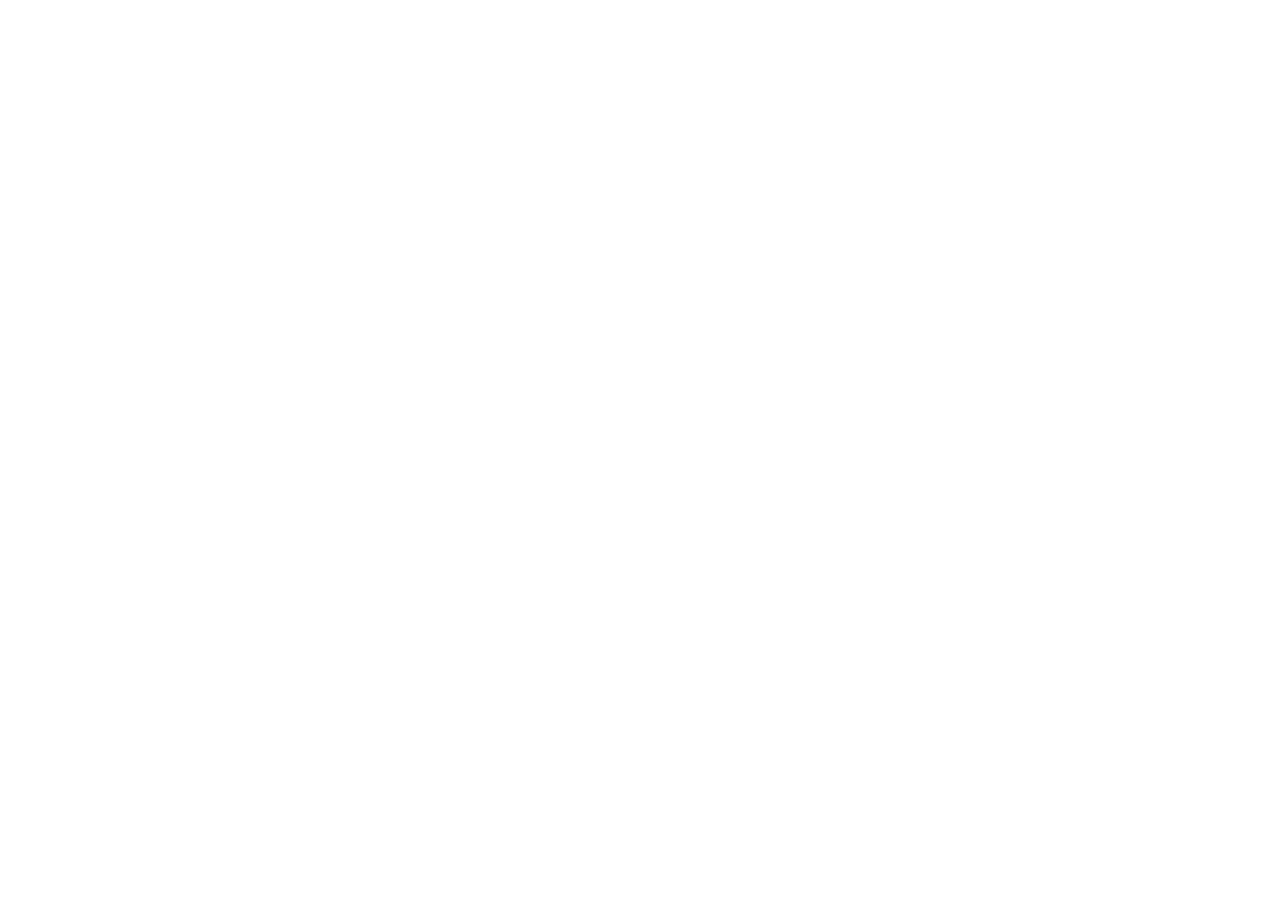
==== index.html @ 2848ba28 "init" ====
<!doctype html>
<html lang="en">

<head>
  <meta charset="utf-8">
  <meta name="viewport" content="width=device-width, initial-scale=1, shrink-to-fit=no">
  <link href="css/styles.css" rel="stylesheet" />
  <title></title>
</head>

<body>
  <div class="container mt-3">
    <div class="row ml-3">  
    </div>
  </div>
  <!-- Bootstrap core JS-->
  <script src="https://cdnjs.cloudflare.com/ajax/libs/jquery/3.5.1/jquery.min.js"></script>
  <script src="https://cdn.jsdelivr.net/npm/bootstrap@4.5.3/dist/js/bootstrap.bundle.min.js"></script>
  <script src="js/scripts.js"></script>  
</body>

</html>
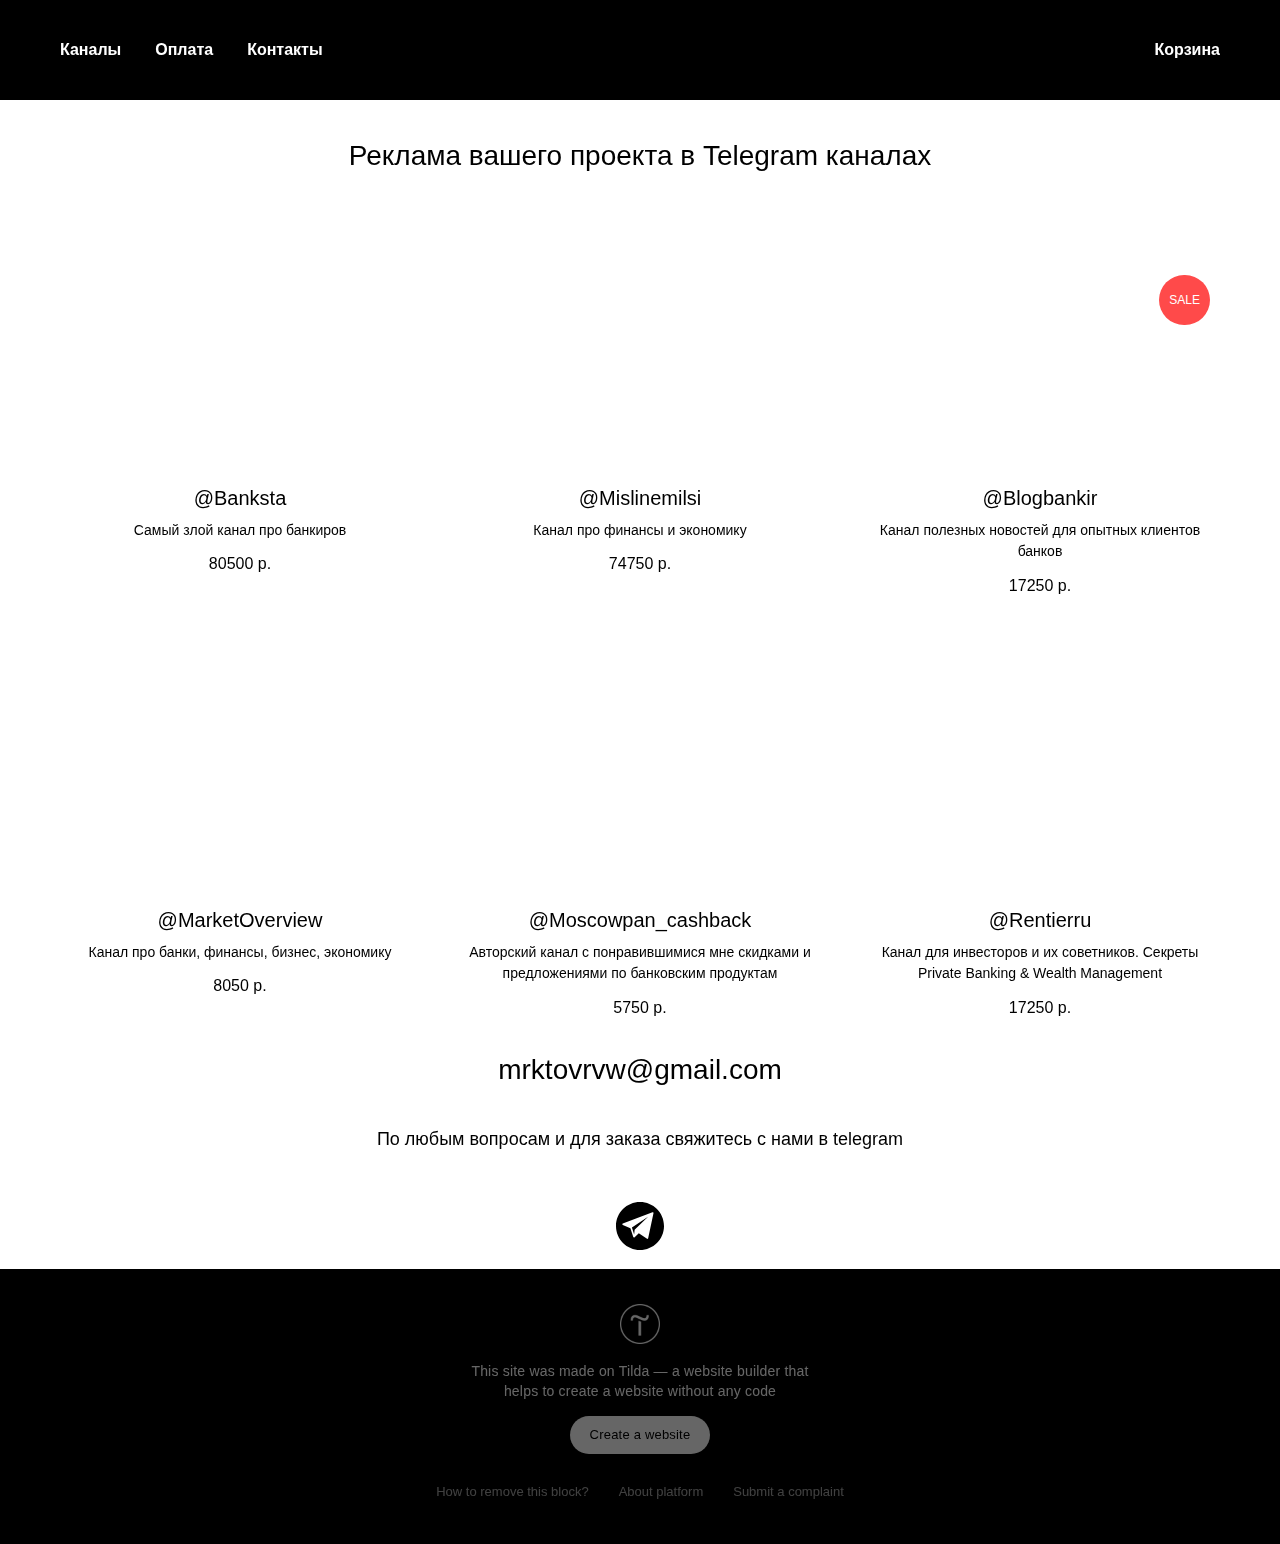
==== commit 9e29ec3a: "tilda" ====
--- a/index.html
+++ b/index.html
@@ -1,22 +1,14 @@
-<!doctype html>
-<html lang="en">
-
-<head>
-  <meta charset="utf-8">
-  <meta name="viewport" content="width=device-width, initial-scale=1, shrink-to-fit=no">
-  <link href="css/styles.css" rel="stylesheet" />
-  <title></title>
-</head>
-
-<body>
-  <div class="container mt-3">
-    <div class="row ml-3">  
-    </div>
-  </div>
-  <!-- Bootstrap core JS-->
-  <script src="https://cdnjs.cloudflare.com/ajax/libs/jquery/3.5.1/jquery.min.js"></script>
-  <script src="https://cdn.jsdelivr.net/npm/bootstrap@4.5.3/dist/js/bootstrap.bundle.min.js"></script>
-  <script src="js/scripts.js"></script>  
-</body>
-
-</html>+<!DOCTYPE html>
+<!-- saved from url=(0031)http://project4027468.tilda.ws/ -->
+<html><script type="text/javascript" async="" id="tildastatscript" src="./index_files/tildasimplestat-0.1.min.js"></script><script type="text/javascript">window["_gaUserPrefs"] = { ioo : function() { return true; } }</script><head><meta http-equiv="Content-Type" content="text/html; charset=UTF-8"><meta name="viewport" content="width=device-width, initial-scale=1.0"><!--metatextblock--><title>Магазин Shetuka</title><meta name="description" content="Базовый шаблон магазина с логотипом и описанием на первом экране и плиткой товаров."><meta property="og:url" content="http://project4027468.tilda.ws"><meta property="og:title" content="Магазин Shetuka"><meta property="og:description" content="Базовый шаблон магазина с логотипом и описанием на первом экране и плиткой товаров."><meta property="og:type" content="website"><meta property="og:image" content="https://static.tildacdn.com/tild6538-6565-4335-a635-396339373662/-/resize/504x/content_Telegram-2.png"><link rel="canonical" href="http://project4027468.tilda.ws/"><!--/metatextblock--><meta property="fb:app_id" content="257953674358265"><meta name="format-detection" content="telephone=no"><meta http-equiv="x-dns-prefetch-control" content="on"><link rel="dns-prefetch" href="https://ws.tildacdn.com/"><link rel="dns-prefetch" href="https://static.tildacdn.com/"><meta name="robots" content="nofollow"><link rel="shortcut icon" href="https://static.tildacdn.com/img/tildafavicon.ico" type="image/x-icon"><!-- Assets --><link rel="stylesheet" href="./index_files/tilda-grid-3.0.min.css" type="text/css" media="all"><link rel="stylesheet" href="./index_files/tilda-blocks-2.14.css" type="text/css" media="all"><link rel="preconnect" href="https://fonts.gstatic.com/"><link href="./index_files/css2" rel="stylesheet"><link rel="stylesheet" href="./index_files/tilda-animation-1.0.min.css" type="text/css" media="all"><link rel="stylesheet" href="./index_files/tilda-menusub-1.0.min.css" type="text/css" media="all" onload="this.media=&#39;all&#39;;"><noscript><link rel="stylesheet" href="https://static.tildacdn.com/css/tilda-menusub-1.0.min.css" type="text/css" media="all" /></noscript><link rel="stylesheet" href="./index_files/tilda-popup-1.1.min.css" type="text/css" media="all" onload="this.media=&#39;all&#39;;"><noscript><link rel="stylesheet" href="https://static.tildacdn.com/css/tilda-popup-1.1.min.css" type="text/css" media="all" /></noscript><link rel="stylesheet" href="./index_files/tilda-slds-1.4.min.css" type="text/css" media="all" onload="this.media=&#39;all&#39;;"><noscript><link rel="stylesheet" href="https://static.tildacdn.com/css/tilda-slds-1.4.min.css" type="text/css" media="all" /></noscript><link rel="stylesheet" href="./index_files/tilda-zoom-2.0.min.css" type="text/css" media="all" onload="this.media=&#39;all&#39;;"><noscript><link rel="stylesheet" href="https://static.tildacdn.com/css/tilda-zoom-2.0.min.css" type="text/css" media="all" /></noscript><link rel="stylesheet" href="./index_files/tilda-catalog-1.1.min.css" type="text/css" media="all" onload="this.media=&#39;all&#39;;"><noscript><link rel="stylesheet" href="https://static.tildacdn.com/css/tilda-catalog-1.1.min.css" type="text/css" media="all" /></noscript><link rel="stylesheet" href="./index_files/tilda-forms-1.0.min.css" type="text/css" media="all"><script src="./index_files/jquery-1.10.2.min.js"></script><script src="./index_files/tilda-scripts-3.0.min.js"></script><script src="./index_files/tilda-blocks-2.7.js"></script><script src="./index_files/lazyload-1.3.min.js" charset="utf-8" async=""></script><script src="./index_files/tilda-animation-1.0.min.js" charset="utf-8" async=""></script><script src="./index_files/tilda-cover-1.0.min.js" charset="utf-8" async=""></script><script src="./index_files/tilda-events-1.0.min.js" charset="utf-8" async=""></script><script src="./index_files/tilda-menusub-1.0.min.js" charset="utf-8" async=""></script><script src="./index_files/hammer.min.js" charset="utf-8" async=""></script><script src="./index_files/tilda-slds-1.4.min.js" charset="utf-8" async=""></script><script src="./index_files/tilda-products-1.0.min.js" charset="utf-8" async=""></script><script src="./index_files/tilda-zoom-2.0.min.js" charset="utf-8" async=""></script><script src="./index_files/tilda-catalog-1.1.min.js" charset="utf-8" async=""></script><script type="text/javascript">window.dataLayer = window.dataLayer || [];</script><script type="text/javascript">if((/bot|google|yandex|baidu|bing|msn|duckduckbot|teoma|slurp|crawler|spider|robot|crawling|facebook/i.test(navigator.userAgent))===false && typeof(sessionStorage)!='undefined' && sessionStorage.getItem('visited')!=='y'){	var style=document.createElement('style');	style.type='text/css';	style.innerHTML='@media screen and (min-width: 980px) {.t-records {opacity: 0;}.t-records_animated {-webkit-transition: opacity ease-in-out .2s;-moz-transition: opacity ease-in-out .2s;-o-transition: opacity ease-in-out .2s;transition: opacity ease-in-out .2s;}.t-records.t-records_visible {opacity: 1;}}';	document.getElementsByTagName('head')[0].appendChild(style);	$(document).ready(function() {	$('.t-records').addClass('t-records_animated');	setTimeout(function(){ $('.t-records').addClass('t-records_visible'); sessionStorage.setItem('visited','y');	},400);	});
+}</script><style type="text/css">@media screen and (min-width: 980px) {.t-records {opacity: 0;}.t-records_animated {-webkit-transition: opacity ease-in-out .2s;-moz-transition: opacity ease-in-out .2s;-o-transition: opacity ease-in-out .2s;transition: opacity ease-in-out .2s;}.t-records.t-records_visible {opacity: 1;}}</style></head><body class="t-body" style="margin: 0px;"><!--allrecords--><div id="allrecords" class="t-records t-records_animated t-records_visible" data-hook="blocks-collection-content-node" data-tilda-project-id="4027468" data-tilda-page-id="19130779" data-tilda-formskey="a3018520daa5496176c962cc97245d85" data-tilda-lazy="yes"><div id="rec308785706" class="r t-rec" style=" " data-animationappear="off" data-record-type="454"><!-- T454 --><div id="nav308785706marker"></div><div id="nav308785706" class="t454 t454__positionstatic " style="background-color: rgba(0,0,0,1); height:100px; " data-bgcolor-hex="#000000" data-bgcolor-rgba="rgba(0,0,0,1)" data-navmarker="nav308785706marker" data-appearoffset="" data-bgopacity-two="" data-menushadow="" data-bgopacity="1" data-menu-items-align="" data-menu="yes"> <div class="t454__maincontainer t454__c12collumns" style="height:100px;"> <div class="t454__logowrapper"> </div> <div class="t454__leftwrapper" style="padding-left:20px; padding-right:160px; text-align: left;"> <div class="t454__leftmenuwrapper"> <ul class="t454__list"> <li class="t454__list_item"><a class="t-menu__link-item" href="http://project4027468.tilda.ws/" data-menu-submenu-hook="" style="color:#ffffff;font-weight:600;" data-menu-item-number="1">Каналы</a> </li> <li class="t454__list_item"><a class="t-menu__link-item" href="http://project4027468.tilda.ws/" data-menu-submenu-hook="" style="color:#ffffff;font-weight:600;" data-menu-item-number="2">Оплата</a> </li> <li class="t454__list_item"><a class="t-menu__link-item" href="http://project4027468.tilda.ws/" data-menu-submenu-hook="" style="color:#ffffff;font-weight:600;" data-menu-item-number="3">Контакты</a> </li> </ul> </div> </div> <div class="t454__rightwrapper" style="padding-right:20px; padding-left:160px; text-align: right;"> <div class="t454__rightmenuwrapper"> <ul class="t454__list"> <li class="t454__list_item"><a class="t-menu__link-item" href="http://project4027468.tilda.ws/" data-menu-submenu-hook="" style="color:#ffffff;font-weight:600;" data-menu-item-number="4">Корзина</a> </li> </ul> </div> </div> </div></div><style>@media screen and (max-width: 980px) { #rec308785706 .t454__leftcontainer{ padding: 20px; }
+}
+@media screen and (max-width: 980px) { #rec308785706 .t454__imglogo{ padding: 20px 0; }
+}</style><script type="text/javascript"> $(document).ready(function() { t454_highlight(); });
+$(window).resize(function() { t454_setBg('308785706');
+});
+$(document).ready(function() { t454_setBg('308785706');
+});</script><script type="text/javascript"> $(document).ready(function() { setTimeout(function(){ t_onFuncLoad('t_menusub_init', function() { t_menusub_init('308785706'); }); }, 500); });</script><style>@media screen and (max-width: 980px) { #rec308785706 .t-menusub__menu .t-menusub__link-item { color:#ffffff !important; } #rec308785706 .t-menusub__menu .t-menusub__link-item.t-active { color:#ffffff !important; }
+}</style><!--[if IE 8]><style>#rec308785706 .t454 { filter: progid:DXImageTransform.Microsoft.gradient(startColorStr='#D9000000', endColorstr='#D9000000');
+}</style><![endif]--></div><div id="rec308785707" class="r t-rec t-rec_pt_0 t-rec_pb_90 r_showed r_anim" style="padding-top:0px;padding-bottom:90px; " data-record-type="127"><!-- T119 --><div class="t119"><div class="t-container t-align_center"> <div class="t-col t-col_8 t-prefix_2"><div class="t119__preface t-descr" style="font-size:28px;opacity:1;" field="text"><br>Реклама вашего проекта в Telegram каналах</div></div></div></div></div><div id="rec308785708" class="r t-rec t-rec_pt_0 t-rec_pb_0" style="padding-top:0px;padding-bottom:0px; " data-animationappear="off" data-record-type="754"><!-- t754 --> <div class="t754" data-show-count=""><div class="t754__parent mobile-two-columns t754__container_mobile-grid"> <div class="t754__col t-col t-col_4 t-align_center t-item t754__col_mobile-grid js-product" data-product-lid="1500469909554"> <a class="js-product-link" href="http://project4027468.tilda.ws/#prodpopup" target="_blank"> <div class="t754__content"> <div class="t754__imgwrapper " style="padding-bottom:55.555555555556%;"> <div class="t754__bgimg t-bgimg js-product-img loaded" data-original="https://static.tildacdn.com/tild6135-3137-4330-b036-626532363338/0b7b7da349ae8bafa8c6.jpg" style="background-image: url(&quot;https://thumb.tildacdn.com/tild6135-3137-4330-b036-626532363338/-/resize/360x200/-/format/webp/0b7b7da349ae8bafa8c6.jpg&quot;);" data-lazy-rule="comm:resize" src=""></div> </div> <div class="t754__textwrapper"> <div class="t754__title t-name t-name_md js-product-name" data-auto-correct-font-size="rem" field="li_title__1500469909554" style="font-size:20px;font-weight:400;"> @Banksta </div> <div class="t754__descr t-descr t-descr_xxs" field="li_descr__1500469909554" style=""> Самый злой канал про банкиров </div> <div class="t754__price-wrapper "> <div class="t754__price t754__price-item t-name t-name_xs" data-auto-correct-font-size="rem" style="font-weight:400;"> <div class="t754__price-value js-product-price notranslate" translate="off" field="li_price__1500469909554">80500</div> <div class="t754__price-currency">р.</div> </div> </div> </div> </div> </a> </div> <div class="t754__col t-col t-col_4 t-align_center t-item t754__col_mobile-grid js-product" data-product-lid="1498486363994"> <a class="js-product-link" href="http://project4027468.tilda.ws/#prodpopup"> <div class="t754__content"> <div class="t754__imgwrapper " style="padding-bottom:55.555555555556%;"> <div class="t754__bgimg t-bgimg js-product-img loaded" data-original="https://static.tildacdn.com/tild6364-3038-4462-b137-636130373766/AF_LQA5ADkAMwAyADIAM.jpg" style="background-image: url(&quot;https://thumb.tildacdn.com/tild6364-3038-4462-b137-636130373766/-/resize/360x200/-/format/webp/AF_LQA5ADkAMwAyADIAM.jpg&quot;);" data-lazy-rule="comm:resize" src=""></div> </div> <div class="t754__textwrapper"> <div class="t754__title t-name t-name_md js-product-name" data-auto-correct-font-size="rem" field="li_title__1498486363994" style="font-size:20px;font-weight:400;"> @Mislinemilsi </div> <div class="t754__descr t-descr t-descr_xxs" field="li_descr__1498486363994" style=""> Канал про финансы и экономику </div> <div class="t754__price-wrapper "> <div class="t754__price t754__price-item t-name t-name_xs" data-auto-correct-font-size="rem" style="font-weight:400;"> <div class="t754__price-value js-product-price notranslate" translate="off" field="li_price__1498486363994">74750</div> <div class="t754__price-currency">р.</div> </div> </div> </div> </div> </a> </div> <div class="t754__col t-col t-col_4 t-align_center t-item t754__col_mobile-grid js-product" data-product-lid="1500469907722"> <a class="js-product-link" href="http://project4027468.tilda.ws/#prodpopup"> <div class="t754__content"> <div class="t754__imgwrapper " style="padding-bottom:55.555555555556%;"> <div class="t754__markwrapper"><div class="t754__mark" field="li_mark__1500469907722" style="color:#ffffff;background-color:#ff4a4a;">SALE</div></div> <div class="t754__bgimg t-bgimg js-product-img loaded" data-original="https://static.tildacdn.com/tild3363-3538-4332-a430-353062646561/b5faafe944dadb86aee8.jpg" style="background-image: url(&quot;https://thumb.tildacdn.com/tild3363-3538-4332-a430-353062646561/-/resize/360x200/-/format/webp/b5faafe944dadb86aee8.jpg&quot;);" data-lazy-rule="comm:resize" src=""></div> </div> <div class="t754__textwrapper"> <div class="t754__title t-name t-name_md js-product-name" data-auto-correct-font-size="rem" field="li_title__1500469907722" style="font-size:20px;font-weight:400;"> @Blogbankir </div> <div class="t754__descr t-descr t-descr_xxs" field="li_descr__1500469907722" style=""> Канал полезных новостей для опытных клиентов банков </div> <div class="t754__price-wrapper "> <div class="t754__price t754__price-item t-name t-name_xs" data-auto-correct-font-size="rem" style="font-weight:400;"> <div class="t754__price-value js-product-price notranslate" translate="off" field="li_price__1500469907722">17250</div> <div class="t754__price-currency">р.</div> </div> </div> </div> </div> </a> </div> <div class="t-clear t754__separator t754__separator_number" data-product-separator-number="4"></div> <div class="t754__col t-col t-col_4 t-align_center t-item t754__col_mobile-grid js-product" data-product-lid="1500469911302"> <a class="js-product-link" href="http://project4027468.tilda.ws/#prodpopup"> <div class="t754__content"> <div class="t754__imgwrapper " style="padding-bottom:55.555555555556%;"> <div class="t754__bgimg t-bgimg js-product-img loaded" data-original="https://static.tildacdn.com/tild3537-3539-4530-b462-393838336539/220-20big-short.jpg" style="background-image: url(&quot;https://thumb.tildacdn.com/tild3537-3539-4530-b462-393838336539/-/resize/360x200/-/format/webp/220-20big-short.jpg&quot;);" data-lazy-rule="comm:resize" src=""></div> </div> <div class="t754__textwrapper"> <div class="t754__title t-name t-name_md js-product-name" data-auto-correct-font-size="rem" field="li_title__1500469911302" style="font-size:20px;font-weight:400;"> @MarketOverview </div> <div class="t754__descr t-descr t-descr_xxs" field="li_descr__1500469911302" style=""> Канал про банки, финансы, бизнес, экономику </div> <div class="t754__price-wrapper "> <div class="t754__price t754__price-item t-name t-name_xs" data-auto-correct-font-size="rem" style="font-weight:400;"> <div class="t754__price-value js-product-price notranslate" translate="off" field="li_price__1500469911302">8050</div> <div class="t754__price-currency">р.</div> </div> </div> </div> </div> </a> </div> <div class="t754__col t-col t-col_4 t-align_center t-item t754__col_mobile-grid js-product" data-product-lid="1498486301712"> <a class="js-product-link" href="http://project4027468.tilda.ws/#prodpopup"> <div class="t754__content"> <div class="t754__imgwrapper " style="padding-bottom:55.555555555556%;"> <div class="t754__bgimg t-bgimg js-product-img loaded" data-original="https://static.tildacdn.com/tild3464-3838-4363-a564-323936333538/_.jpg" style="background-image: url(&quot;https://thumb.tildacdn.com/tild3464-3838-4363-a564-323936333538/-/resize/360x200/-/format/webp/_.jpg&quot;);" data-lazy-rule="comm:resize" src=""></div> </div> <div class="t754__textwrapper"> <div class="t754__title t-name t-name_md js-product-name" data-auto-correct-font-size="rem" field="li_title__1498486301712" style="font-size:20px;font-weight:400;"> @Moscowpan_cashback </div> <div class="t754__descr t-descr t-descr_xxs" field="li_descr__1498486301712" style=""> Авторский канал с понравившимися мне скидками и предложениями по банковским продуктам </div> <div class="t754__price-wrapper "> <div class="t754__price t754__price-item t-name t-name_xs" data-auto-correct-font-size="rem" style="font-weight:400;"> <div class="t754__price-value js-product-price notranslate" translate="off" field="li_price__1498486301712">5750</div> <div class="t754__price-currency">р.</div> </div> </div> </div> </div> </a> </div> <div class="t754__col t-col t-col_4 t-align_center t-item t754__col_mobile-grid js-product" data-product-lid="1500470241687"> <a class="js-product-link" href="http://project4027468.tilda.ws/#prodpopup"> <div class="t754__content"> <div class="t754__imgwrapper " style="padding-bottom:55.555555555556%;"> <div class="t754__bgimg t-bgimg js-product-img loaded" data-original="https://static.tildacdn.com/tild3039-6338-4530-b237-366163396361/photo_2021-04-26_14-.jpg" style="background-image: url(&quot;https://thumb.tildacdn.com/tild3039-6338-4530-b237-366163396361/-/resize/360x200/-/format/webp/photo_2021-04-26_14-.jpg&quot;);" data-lazy-rule="comm:resize" src=""></div> </div> <div class="t754__textwrapper"> <div class="t754__title t-name t-name_md js-product-name" data-auto-correct-font-size="rem" field="li_title__1500470241687" style="font-size:20px;font-weight:400;"> @Rentierru </div> <div class="t754__descr t-descr t-descr_xxs" field="li_descr__1500470241687" style=""> Канал для инвесторов и их советников. Секреты Private Banking &amp; Wealth Management </div> <div class="t754__price-wrapper "> <div class="t754__price t754__price-item t-name t-name_xs" data-auto-correct-font-size="rem" style="font-weight:400;"> <div class="t754__price-value js-product-price notranslate" translate="off" field="li_price__1500470241687">17250</div> <div class="t754__price-currency">р.</div> </div> </div> </div> </div> </a> </div> </div> <div class="t-popup" style="background-color: rgba(247,247,247,1);"> <div class="t-popup__close" style="background-color: #f7f7f7;"> <div class="t-popup__close-wrapper"> <svg class="t-popup__close-icon t-popup__close-icon_arrow" width="26px" height="26px" viewBox="0 0 26 26" version="1.1" xmlns="http://www.w3.org/2000/svg" xmlns:xlink="http://www.w3.org/1999/xlink"> <path d="M10.4142136,5 L11.8284271,6.41421356 L5.829,12.414 L23.4142136,12.4142136 L23.4142136,14.4142136 L5.829,14.414 L11.8284271,20.4142136 L10.4142136,21.8284271 L2,13.4142136 L10.4142136,5 Z" fill="#000000"></path> </svg> <svg class="t-popup__close-icon t-popup__close-icon_cross" width="23px" height="23px" viewBox="0 0 23 23" version="1.1" xmlns="http://www.w3.org/2000/svg" xmlns:xlink="http://www.w3.org/1999/xlink"> <g stroke="none" stroke-width="1" fill="#000000" fill-rule="evenodd"> <rect transform="translate(11.313708, 11.313708) rotate(-45.000000) translate(-11.313708, -11.313708) " x="10.3137085" y="-3.6862915" width="2" height="30"></rect> <rect transform="translate(11.313708, 11.313708) rotate(-315.000000) translate(-11.313708, -11.313708) " x="10.3137085" y="-3.6862915" width="2" height="30"></rect> </g> </svg> </div> </div> <div class="t754__close-text-wrapper"> <div class="t754__close-text t-descr t-descr_xxs" style="color:#000000;">Все товары</div> </div> <div class="t-popup__container t-popup__container-static" style="background-color:#f7f7f7;"> <div id="t754__product-1500469909554" class="t754__product-full js-product" style="display:none;" data-product-lid="1500469909554"> <div class="t754__container"> <div class="t754__col_left t-col t-col_6"> <!-- gallery --> <div class="t-slds" style="visibility: hidden;"> <div class="t-slds__main"> <div class="t-slds__container" style="background-color:#ebebeb;"> <div class="t-slds__items-wrapper t-slds_animated-none t-slds__nocycle" data-slider-transition="300" data-slider-with-cycle="false" data-slider-correct-height="true" data-auto-correct-mobile-width="false"> <div class="t-slds__item t-slds__item_active" data-slide-index="1"> <div class="t-slds__wrapper" itemscope="" itemtype="http://schema.org/ImageObject"> <meta itemprop="image" content="https://static.tildacdn.com/tild6135-3137-4330-b036-626532363338/0b7b7da349ae8bafa8c6.jpg"> <div class="t-slds__imgwrapper t-zoomable" bgimgfield="gi_img__0" data-zoom-target="0" data-zoomable="yes" data-img-zoom-url="https://static.tildacdn.com/tild6135-3137-4330-b036-626532363338/0b7b7da349ae8bafa8c6.jpg"> <div class="t-slds__bgimg t-slds__bgimg-contain t-bgimg js-product-img" data-original="https://static.tildacdn.com/tild6135-3137-4330-b036-626532363338/0b7b7da349ae8bafa8c6.jpg" style="padding-bottom:100%; background-image: url(&#39;https://static.tildacdn.com/tild6135-3137-4330-b036-626532363338/-/resizeb/20x/0b7b7da349ae8bafa8c6.jpg&#39;);"></div> </div> </div> </div> </div> </div> </div> </div> <!--/gallery --> </div> <div class="t754__col_right t754__wrapper t-col t-col_6 t-align_left"> <div class="t754__title-wrapper"> <div class="t754__title t-name t-name_xl js-product-name" style="font-weight:400;"> @Banksta </div> </div> <div class="t754__price-wrapper "> <div class="t754__price t754__price-item t-name t-name_xs" data-auto-correct-font-size="rem" style="font-weight:400;"> <div class="t754__price-value js-product-price notranslate" translate="off" field="li_price__1500469909554">80500</div> <div class="t754__price-currency">р.</div> </div> </div> <div class="t754__btn-wrapper"> <a href="http://project4027468.tilda.ws/#order" target="" class="t754__btn t-btn t-btn_sm" style="color:#ffffff;background-color:#000000;border-radius:5px; -moz-border-radius:5px; -webkit-border-radius:5px;"><table style="width:100%; height:100%;"><tbody><tr><td>Добавить в корзину</td></tr></tbody></table></a> </div> <div class="t754__descr t-descr t-descr_xxs" style=""> Самый злой канал про банкиров </div> </div> </div> </div> <!--.prod-full--> <div id="t754__product-1498486363994" class="t754__product-full js-product" style="display:none;" data-product-lid="1498486363994"> <div class="t754__container"> <div class="t754__col_left t-col t-col_6"> <!-- gallery --> <div class="t-slds" style="visibility: hidden;"> <div class="t-slds__main"> <div class="t-slds__container" style="background-color:#ebebeb;"> <div class="t-slds__items-wrapper t-slds_animated-none t-slds__nocycle" data-slider-transition="300" data-slider-with-cycle="false" data-slider-correct-height="true" data-auto-correct-mobile-width="false"> <div class="t-slds__item t-slds__item_active" data-slide-index="1"> <div class="t-slds__wrapper" itemscope="" itemtype="http://schema.org/ImageObject"> <meta itemprop="image" content="https://static.tildacdn.com/tild6364-3038-4462-b137-636130373766/AF_LQA5ADkAMwAyADIAM.jpg"> <div class="t-slds__imgwrapper t-zoomable" bgimgfield="gi_img__0" data-zoom-target="0" data-zoomable="yes" data-img-zoom-url="https://static.tildacdn.com/tild6364-3038-4462-b137-636130373766/AF_LQA5ADkAMwAyADIAM.jpg"> <div class="t-slds__bgimg t-slds__bgimg-contain t-bgimg js-product-img" data-original="https://static.tildacdn.com/tild6364-3038-4462-b137-636130373766/AF_LQA5ADkAMwAyADIAM.jpg" style="padding-bottom:100%; background-image: url(&#39;https://static.tildacdn.com/tild6364-3038-4462-b137-636130373766/-/resizeb/20x/AF_LQA5ADkAMwAyADIAM.jpg&#39;);"></div> </div> </div> </div> </div> </div> </div> </div> <!--/gallery --> </div> <div class="t754__col_right t754__wrapper t-col t-col_6 t-align_left"> <div class="t754__title-wrapper"> <div class="t754__title t-name t-name_xl js-product-name" style="font-weight:400;"> @Mislinemilsi </div> </div> <div class="t754__price-wrapper "> <div class="t754__price t754__price-item t-name t-name_xs" data-auto-correct-font-size="rem" style="font-weight:400;"> <div class="t754__price-value js-product-price notranslate" translate="off" field="li_price__1498486363994">74750</div> <div class="t754__price-currency">р.</div> </div> </div> <div class="t754__btn-wrapper"> <a href="http://project4027468.tilda.ws/#order" target="" class="t754__btn t-btn t-btn_sm" style="color:#ffffff;background-color:#000000;border-radius:5px; -moz-border-radius:5px; -webkit-border-radius:5px;"><table style="width:100%; height:100%;"><tbody><tr><td>Добавить в корзину</td></tr></tbody></table></a> </div> <div class="t754__descr t-descr t-descr_xxs" style=""> Канал про финансы и экономику </div> </div> </div> </div> <!--.prod-full--> <div id="t754__product-1500469907722" class="t754__product-full js-product" style="display:none;" data-product-lid="1500469907722"> <div class="t754__container"> <div class="t754__col_left t-col t-col_6"> <!-- gallery --> <div class="t-slds" style="visibility: hidden;"> <div class="t-slds__main"> <div class="t-slds__container" style="background-color:#ebebeb;"> <div class="t-slds__items-wrapper t-slds_animated-none t-slds__nocycle" data-slider-transition="300" data-slider-with-cycle="false" data-slider-correct-height="true" data-auto-correct-mobile-width="false"> <div class="t-slds__item t-slds__item_active" data-slide-index="1"> <div class="t-slds__wrapper" itemscope="" itemtype="http://schema.org/ImageObject"> <meta itemprop="image" content="https://static.tildacdn.com/tild3363-3538-4332-a430-353062646561/b5faafe944dadb86aee8.jpg"> <div class="t-slds__imgwrapper t-zoomable" bgimgfield="gi_img__0" data-zoom-target="0" data-zoomable="yes" data-img-zoom-url="https://static.tildacdn.com/tild3363-3538-4332-a430-353062646561/b5faafe944dadb86aee8.jpg"> <div class="t-slds__bgimg t-slds__bgimg-contain t-bgimg js-product-img" data-original="https://static.tildacdn.com/tild3363-3538-4332-a430-353062646561/b5faafe944dadb86aee8.jpg" style="padding-bottom:100%; background-image: url(&#39;https://static.tildacdn.com/tild3363-3538-4332-a430-353062646561/-/resizeb/20x/b5faafe944dadb86aee8.jpg&#39;);"></div> </div> </div> </div> </div> </div> </div> </div> <!--/gallery --> </div> <div class="t754__col_right t754__wrapper t-col t-col_6 t-align_left"> <div class="t754__title-wrapper"> <div class="t754__title t-name t-name_xl js-product-name" style="font-weight:400;"> @Blogbankir </div> </div> <div class="t754__price-wrapper "> <div class="t754__price t754__price-item t-name t-name_xs" data-auto-correct-font-size="rem" style="font-weight:400;"> <div class="t754__price-value js-product-price notranslate" translate="off" field="li_price__1500469907722">17250</div> <div class="t754__price-currency">р.</div> </div> </div> <div class="t754__btn-wrapper"> <a href="http://project4027468.tilda.ws/#order" target="" class="t754__btn t-btn t-btn_sm" style="color:#ffffff;background-color:#000000;border-radius:5px; -moz-border-radius:5px; -webkit-border-radius:5px;"><table style="width:100%; height:100%;"><tbody><tr><td>Добавить в корзину</td></tr></tbody></table></a> </div> <div class="t754__descr t-descr t-descr_xxs" style=""> Канал полезных новостей для опытных клиентов банков </div> </div> </div> </div> <!--.prod-full--> <div id="t754__product-1500469911302" class="t754__product-full js-product" style="display:none;" data-product-lid="1500469911302"> <div class="t754__container"> <div class="t754__col_left t-col t-col_6"> <!-- gallery --> <div class="t-slds" style="visibility: hidden;"> <div class="t-slds__main"> <div class="t-slds__container" style="background-color:#ebebeb;"> <div class="t-slds__items-wrapper t-slds_animated-none t-slds__nocycle" data-slider-transition="300" data-slider-with-cycle="false" data-slider-correct-height="true" data-auto-correct-mobile-width="false"> <div class="t-slds__item t-slds__item_active" data-slide-index="1"> <div class="t-slds__wrapper" itemscope="" itemtype="http://schema.org/ImageObject"> <meta itemprop="image" content="https://static.tildacdn.com/tild3537-3539-4530-b462-393838336539/220-20big-short.jpg"> <div class="t-slds__imgwrapper t-zoomable" bgimgfield="gi_img__0" data-zoom-target="0" data-zoomable="yes" data-img-zoom-url="https://static.tildacdn.com/tild3537-3539-4530-b462-393838336539/220-20big-short.jpg"> <div class="t-slds__bgimg t-slds__bgimg-contain t-bgimg js-product-img" data-original="https://static.tildacdn.com/tild3537-3539-4530-b462-393838336539/220-20big-short.jpg" style="padding-bottom:100%; background-image: url(&#39;https://static.tildacdn.com/tild3537-3539-4530-b462-393838336539/-/resizeb/20x/220-20big-short.jpg&#39;);"></div> </div> </div> </div> </div> </div> </div> </div> <!--/gallery --> </div> <div class="t754__col_right t754__wrapper t-col t-col_6 t-align_left"> <div class="t754__title-wrapper"> <div class="t754__title t-name t-name_xl js-product-name" style="font-weight:400;"> @MarketOverview </div> </div> <div class="t754__price-wrapper "> <div class="t754__price t754__price-item t-name t-name_xs" data-auto-correct-font-size="rem" style="font-weight:400;"> <div class="t754__price-value js-product-price notranslate" translate="off" field="li_price__1500469911302">8050</div> <div class="t754__price-currency">р.</div> </div> </div> <div class="t754__btn-wrapper"> <a href="http://project4027468.tilda.ws/#order" target="" class="t754__btn t-btn t-btn_sm" style="color:#ffffff;background-color:#000000;border-radius:5px; -moz-border-radius:5px; -webkit-border-radius:5px;"><table style="width:100%; height:100%;"><tbody><tr><td>Добавить в корзину</td></tr></tbody></table></a> </div> <div class="t754__descr t-descr t-descr_xxs" style=""> Канал про банки, финансы, бизнес, экономику </div> </div> </div> </div> <!--.prod-full--> <div id="t754__product-1498486301712" class="t754__product-full js-product" style="display:none;" data-product-lid="1498486301712"> <div class="t754__container"> <div class="t754__col_left t-col t-col_6"> <!-- gallery --> <div class="t-slds" style="visibility: hidden;"> <div class="t-slds__main"> <div class="t-slds__container" style="background-color:#ebebeb;"> <div class="t-slds__items-wrapper t-slds_animated-none t-slds__nocycle" data-slider-transition="300" data-slider-with-cycle="false" data-slider-correct-height="true" data-auto-correct-mobile-width="false"> <div class="t-slds__item t-slds__item_active" data-slide-index="1"> <div class="t-slds__wrapper" itemscope="" itemtype="http://schema.org/ImageObject"> <meta itemprop="image" content="https://static.tildacdn.com/tild3464-3838-4363-a564-323936333538/_.jpg"> <div class="t-slds__imgwrapper t-zoomable" bgimgfield="gi_img__0" data-zoom-target="0" data-zoomable="yes" data-img-zoom-url="https://static.tildacdn.com/tild3464-3838-4363-a564-323936333538/_.jpg"> <div class="t-slds__bgimg t-slds__bgimg-contain t-bgimg js-product-img" data-original="https://static.tildacdn.com/tild3464-3838-4363-a564-323936333538/_.jpg" style="padding-bottom:100%; background-image: url(&#39;https://static.tildacdn.com/tild3464-3838-4363-a564-323936333538/-/resizeb/20x/_.jpg&#39;);"></div> </div> </div> </div> </div> </div> </div> </div> <!--/gallery --> </div> <div class="t754__col_right t754__wrapper t-col t-col_6 t-align_left"> <div class="t754__title-wrapper"> <div class="t754__title t-name t-name_xl js-product-name" style="font-weight:400;"> @Moscowpan_cashback </div> </div> <div class="t754__price-wrapper "> <div class="t754__price t754__price-item t-name t-name_xs" data-auto-correct-font-size="rem" style="font-weight:400;"> <div class="t754__price-value js-product-price notranslate" translate="off" field="li_price__1498486301712">5750</div> <div class="t754__price-currency">р.</div> </div> </div> <div class="t754__btn-wrapper"> <a href="http://project4027468.tilda.ws/#order" target="" class="t754__btn t-btn t-btn_sm" style="color:#ffffff;background-color:#000000;border-radius:5px; -moz-border-radius:5px; -webkit-border-radius:5px;"><table style="width:100%; height:100%;"><tbody><tr><td>Добавить в корзину</td></tr></tbody></table></a> </div> <div class="t754__descr t-descr t-descr_xxs" style=""> Авторский канал с понравившимися мне скидками и предложениями по банковским продуктам </div> </div> </div> </div> <!--.prod-full--> <div id="t754__product-1500470241687" class="t754__product-full js-product" style="display:none;" data-product-lid="1500470241687"> <div class="t754__container"> <div class="t754__col_left t-col t-col_6"> <!-- gallery --> <div class="t-slds" style="visibility: hidden;"> <div class="t-slds__main"> <div class="t-slds__container" style="background-color:#ebebeb;"> <div class="t-slds__items-wrapper t-slds_animated-none t-slds__nocycle" data-slider-transition="300" data-slider-with-cycle="false" data-slider-correct-height="true" data-auto-correct-mobile-width="false"> <div class="t-slds__item t-slds__item_active" data-slide-index="1"> <div class="t-slds__wrapper" itemscope="" itemtype="http://schema.org/ImageObject"> <meta itemprop="image" content="https://static.tildacdn.com/tild3039-6338-4530-b237-366163396361/photo_2021-04-26_14-.jpg"> <div class="t-slds__imgwrapper t-zoomable" bgimgfield="gi_img__0" data-zoom-target="0" data-zoomable="yes" data-img-zoom-url="https://static.tildacdn.com/tild3039-6338-4530-b237-366163396361/photo_2021-04-26_14-.jpg"> <div class="t-slds__bgimg t-slds__bgimg-contain t-bgimg js-product-img" data-original="https://static.tildacdn.com/tild3039-6338-4530-b237-366163396361/photo_2021-04-26_14-.jpg" style="padding-bottom:100%; background-image: url(&#39;https://static.tildacdn.com/tild3039-6338-4530-b237-366163396361/-/resizeb/20x/photo_2021-04-26_14-.jpg&#39;);"></div> </div> </div> </div> </div> </div> </div> </div> <!--/gallery --> </div> <div class="t754__col_right t754__wrapper t-col t-col_6 t-align_left"> <div class="t754__title-wrapper"> <div class="t754__title t-name t-name_xl js-product-name" style="font-weight:400;"> @Rentierru </div> </div> <div class="t754__price-wrapper "> <div class="t754__price t754__price-item t-name t-name_xs" data-auto-correct-font-size="rem" style="font-weight:400;"> <div class="t754__price-value js-product-price notranslate" translate="off" field="li_price__1500470241687">17250</div> <div class="t754__price-currency">р.</div> </div> </div> <div class="t754__btn-wrapper"> <a href="http://project4027468.tilda.ws/#order" target="" class="t754__btn t-btn t-btn_sm" style="color:#ffffff;background-color:#000000;border-radius:5px; -moz-border-radius:5px; -webkit-border-radius:5px;"><table style="width:100%; height:100%;"><tbody><tr><td>Добавить в корзину</td></tr></tbody></table></a> </div> <div class="t754__descr t-descr t-descr_xxs" style=""> Канал для инвесторов и их советников. Секреты Private Banking &amp; Wealth Management </div> </div> </div> </div> <!--.prod-full--> </div></div></div><script>$(document).ready(function() { t754__showMore('308785708'); setTimeout(function() { t754__init('308785708'); }, 500);
+});</script><style type="text/css"> #rec308785708 .t-slds__bullet_active .t-slds__bullet_body { background-color: #222 !important; } #rec308785708 .t-slds__bullet:hover .t-slds__bullet_body { background-color: #222 !important; }</style></div><div id="rec308785710" class="r t-rec t-rec_pt_30 t-rec_pb_15" style="padding-top:30px;padding-bottom:15px;background-color:#ffffff; " data-record-type="560" data-bg-color="#ffffff" data-animationappear="off"><!-- t560--><div class="t560"> <div class="t-container"> <div class="t-col t-col_6 t-prefix_3 t-align_center"> <div class="t560__text t-text-impact t-text-impact_xs t560__text-bottom-margin" style="color:#000000;font-size:28px;font-weight:300;" field="text">mrktovrvw@gmail.com</div> <div class="t-text t-text_sm" style="color:#000000;" field="text2">По любым вопросам и для заказа свяжитесь с нами в telegram</div> <div class="t-sociallinks"> <div class="t-sociallinks__wrapper"> <div class="t-sociallinks__item"> <a href="https://t.me/as111" target="_blank" rel="noopener"> <svg class="t-sociallinks__svg" version="1.1" id="Layer_1" xmlns="http://www.w3.org/2000/svg" xmlns:xlink="http://www.w3.org/1999/xlink" width="48px" height="48px" viewBox="0 0 60 60" xml:space="preserve"><desc>Telegram</desc><path d="M30 0C13.4 0 0 13.4 0 30s13.4 30 30 30 30-13.4 30-30S46.6 0 30 0zm16.9 13.9l-6.7 31.5c-.1.6-.8.9-1.4.6l-10.3-6.9-5.5 5.2c-.5.4-1.2.2-1.4-.4L18 32.7l-9.5-3.9c-.7-.3-.7-1.5 0-1.8l37.1-14.1c.7-.2 1.4.3 1.3 1z"></path><path d="M22.7 40.6l.6-5.8 16.8-16.3-20.2 13.3"></path></svg> </a> </div> </div></div> </div> </div></div></div></div><!--/allrecords--><!-- Tilda copyright. Don't remove this line --><div class="t-tildalabel t-tildalabel-free" id="tildacopy" data-tilda-sign="4027468#19130779" style="display: block !important; visibility: visible !important; position: relative !important; width: 100% !important; pointer-events: all !important; opacity: 1 !important; margin: 0 !important; z-index: 1 !important"><div class="t-tildalabel-free__main"><a href="https://tilda.cc/?upm=4027468" target="_blank" style="padding-bottom:12px; display: block;" rel="noopener"><img style="width:40px;" src="./index_files/tildacopy.png"></a><div style="padding-bottom: 15px;">This site was made on <a href="https://tilda.cc/?upm=4027468" target="_blank" style="text-decoration: none; color:inherit;" rel="noopener">Tilda — a website builder</a> that helps to&nbsp;create a&nbsp;website without any code</div><a href="https://tilda.cc/registration/" target="_blank" style="display: inline-block; padding: 10px 20px; font-size: 13px; border-radius: 50px; background-color: #fff; color:#000; text-decoration: none;" rel="noopener">Create a website</a></div><div class="t-tildalabel-free__links-wr"><a class="t-tildalabel-free__txt-link" href="https://help.tilda.cc/white-label" target="_blank" rel="noopener">How to remove this block?</a><a class="t-tildalabel-free__txt-link" href="https://tilda.cc/?upm=4027468" target="_blank" rel="noopener">About platform</a><a class="t-tildalabel-free__txt-link" href="https://tilda.cc/abuse/" target="_blank" rel="noopener">Submit a complaint</a></div></div><!-- Stat --><script type="text/javascript">if (! window.mainTracker) { window.mainTracker = 'tilda'; }	(function (d, w, k, o, g) { var n=d.getElementsByTagName(o)[0],s=d.createElement(o),f=function(){n.parentNode.insertBefore(s,n);}; s.type = "text/javascript"; s.async = true; s.key = k; s.id = "tildastatscript"; s.src=g; if (w.opera=="[object Opera]") {d.addEventListener("DOMContentLoaded", f, false);} else { f(); } })(document, window, '4edce945eefb5b4f3f84129ff8ad7f4d','script','https://static.tildacdn.com/js/tildasimplestat-0.1.min.js');</script><div class="t-zoomer__wrapper"><div class="t-zoomer__container"></div><div class="t-zoomer__bg"></div><div class="t-zoomer__close"><svg width="20" height="20" viewBox="0 0 23 23" fill="none" xmlns="http://www.w3.org/2000/svg"><path d="M1.41421 -0.000151038L0 1.41406L21.2132 22.6273L22.6274 21.2131L1.41421 -0.000151038Z" fill="black"></path><path d="M22.6291 1.41421L21.2148 0L0.00164068 21.2132L1.41585 22.6274L22.6291 1.41421Z" fill="black"></path></svg></div><div class="t-zoomer__scale showed"><svg class="icon-increase" width="20" height="20" viewBox="0 0 25 24" fill="none" xmlns="http://www.w3.org/2000/svg"><path d="M22.832 22L17.8592 17.0273" stroke="black" stroke-width="2" stroke-linecap="square"></path><path fill-rule="evenodd" clip-rule="evenodd" d="M4.58591 3.7511C0.917768 7.41924 0.917768 13.367 4.58591 17.0352C8.25405 20.7033 14.2019 20.7033 17.87 17.0352C21.5381 13.367 21.5381 7.41924 17.87 3.7511C14.2019 0.0829653 8.25405 0.0829653 4.58591 3.7511Z" stroke="black" stroke-width="2"></path><path d="M6.25781 10.3931H16.2035" stroke="black" stroke-width="2"></path><path d="M11.2305 15.3662V5.42053" stroke="black" stroke-width="2"></path></svg><svg class="icon-decrease" width="20" height="20" viewBox="0 0 24 24" fill="none" xmlns="http://www.w3.org/2000/svg"><path d="M21.9961 22L17.0233 17.0273" stroke="black" stroke-width="2" stroke-linecap="square"></path><path fill-rule="evenodd" clip-rule="evenodd" d="M3.74997 3.7511C0.0818308 7.41924 0.0818308 13.367 3.74997 17.0352C7.41811 20.7033 13.3659 20.7033 17.0341 17.0352C20.7022 13.367 20.7022 7.41924 17.0341 3.7511C13.3659 0.0829653 7.41811 0.0829653 3.74997 3.7511Z" stroke="black" stroke-width="2"></path><path d="M5.41797 10.3931H15.3637" stroke="black" stroke-width="2"></path></svg></div></div></body></html>--- a/index_files/tilda-grid-3.0.min.css
+++ b/index_files/tilda-grid-3.0.min.css
@@ -0,0 +1 @@
+.t-clear,.t-container:after,.t-container_100:after,.t-container_10:after,.t-container_8:after{clear:both}*,:after,:before{-webkit-box-sizing:content-box;-moz-box-sizing:content-box;box-sizing:content-box}a,b,blockquote,center,code,div,h1,h2,h3,h4,h5,h6,i,img,p,pre,span,table,td,th,tr,u,video{margin:0;padding:0;border:0}.t-row{margin:0}.t-container,.t-container_10,.t-container_8{margin-left:auto;margin-right:auto;padding:0;width:100%}.t-container{max-width:1200px}.t-container.flexx,.t-container_flex{display:-webkit-box;display:-moz-box;display:-ms-flexbox;display:-webkit-flex;display:flex}.t-container_100{width:100%;padding:0}.t-container_10{max-width:1000px}.t-container_8{max-width:800px}.t-container:after,.t-container:before,.t-container_100:after,.t-container_100:before,.t-container_10:after,.t-container_10:before,.t-container_8:after,.t-container_8:before{display:table;content:" "}.t-col{display:inline;float:left;margin-left:20px;margin-right:20px;width:100%}.t-col.flexx,.t-col_flex{align-items:stretch;height:inherit;margin-top:auto;margin-bottom:auto}.t-col_1{max-width:60px}.t-col_2{max-width:160px}.t-col_3{max-width:260px}.t-col_4{max-width:360px}.t-col_5{max-width:460px}.t-col_6{max-width:560px}.t-col_7{max-width:660px}.t-col_8{max-width:760px}.t-col_9{max-width:860px}.t-col_10{max-width:960px}.t-col_11{max-width:1060px}.t-col_12{max-width:1160px}.t-col_100{max-width:100vw}.t-prefix_1{padding-left:100px}.t-prefix_2{padding-left:200px}.t-prefix_3{padding-left:300px}.t-prefix_4{padding-left:400px}.t-prefix_5{padding-left:500px}.t-prefix_6{padding-left:600px}.t-prefix_7{padding-left:700px}.t-prefix_8{padding-left:800px}.t-prefix_9{padding-left:900px}.t-prefix_10{padding-left:1000px}.t-prefix_11{padding-left:1100px}.t-prefix_12{padding-left:1200px}.t-width{width:100%}.t-width_1{max-width:60px}.t-width_2{max-width:160px}.t-width_3{max-width:260px}.t-width_4{max-width:360px}.t-width_5{max-width:460px}.t-width_6{max-width:560px}.t-width_7{max-width:660px}.t-width_8{max-width:760px}.t-width_9{max-width:860px}.t-width_10{max-width:960px}.t-width_11{max-width:1060px}.t-width_12{max-width:1160px}.t-width_100{max-width:100%}.t-cell{display:table-cell;vertical-align:middle;height:100%;margin-left:0;margin-right:0}.t-cell_25{width:25vw}.t-cell_33{width:33.3333333vw}.t-cell_50{width:50vw}.t-cell_100{width:100vw}@media screen and (max-width:1200px){.t-container{max-width:960px;padding:0}.t-container_10{max-width:780px}.t-container_8{max-width:640px}.t-col{display:inline;float:left;margin-left:10px;margin-right:10px;width:100%}.t-col_1{max-width:60px}.t-col_2{max-width:140px}.t-col_3{max-width:220px}.t-col_4{max-width:300px}.t-col_5{max-width:380px}.t-col_6{max-width:460px}.t-col_7{max-width:540px}.t-col_8{max-width:620px}.t-col_9{max-width:700px}.t-col_10{max-width:780px}.t-col_11{max-width:860px}.t-col_12{max-width:940px}.t-prefix_1{padding-left:80px}.t-prefix_2{padding-left:160px}.t-prefix_3{padding-left:240px}.t-prefix_4{padding-left:320px}.t-prefix_5{padding-left:400px}.t-prefix_6{padding-left:480px}.t-prefix_7{padding-left:560px}.t-prefix_8{padding-left:640px}.t-prefix_9{padding-left:720px}.t-prefix_10{padding-left:800px}.t-prefix_11{padding-left:880px}.t-prefix_12{padding-left:960px}.t-width_1{max-width:60px}.t-width_2{max-width:140px}.t-width_3{max-width:220px}.t-width_4{max-width:300px}.t-width_5{max-width:380px}.t-width_6{max-width:460px}.t-width_7{max-width:540px}.t-width_8{max-width:620px}.t-width_9{max-width:700px}.t-width_10{max-width:780px}.t-width_11{max-width:860px}.t-width_12{max-width:940px}.t-width_100{max-width:100%}}@media screen and (max-width:960px){.t-col,.t-container.flexx,.t-container_flex{display:block}.t-container{max-width:640px}.t-col,.t-col_1,.t-col_10,.t-col_11,.t-col_12,.t-col_2,.t-col_3,.t-col_4,.t-col_5,.t-col_6,.t-col_7,.t-col_8,.t-col_9{width:100%;max-width:100%}.t-col{float:none;padding-left:20px;padding-right:20px;margin:0;box-sizing:border-box}.t-prefix_1,.t-prefix_10,.t-prefix_11,.t-prefix_12,.t-prefix_2,.t-prefix_3,.t-prefix_4,.t-prefix_5,.t-prefix_6,.t-prefix_7,.t-prefix_8,.t-prefix_9{padding-left:none}}--- a/index_files/tilda-blocks-2.14.css
+++ b/index_files/tilda-blocks-2.14.css
@@ -0,0 +1 @@
+.t-body{margin:0}#allrecords{-webkit-font-smoothing:antialiased;background-color:none}#allrecords a{color:#ff8562;text-decoration:none}#allrecords a[href^=tel]{color:inherit;text-decoration:none}#allrecords ol{padding-left:22px}#allrecords ul{padding-left:20px}#allrecords b,#allrecords strong{font-weight:700}@media print{body,html{min-width:1200px;max-width:1200px;padding:0;margin:0 auto;border:none}}.t-text{font-family:'Roboto',Arial,sans-serif;font-weight:300;color:#000}.t-text_xs{font-size:15px;line-height:1.55}.t-text_sm{font-size:18px;line-height:1.55}.t-text_md{font-size:20px;line-height:1.55}.t-text_lg{font-size:22px;line-height:1.55}.t-text_weight_plus{font-weight:400}.t-text-impact{font-family:'Roboto',Arial,sans-serif;font-weight:300;color:#000}.t-text-impact_xs{font-size:26px;line-height:1.5}.t-text-impact_sm{font-size:32px;line-height:1.35}.t-text-impact_md{font-size:38px;line-height:1.35}.t-text-impact_lg{font-size:42px;line-height:1.23}.t-name{font-family:'Roboto',Arial,sans-serif;font-weight:600;color:#000}.t-name_xs{font-size:16px;line-height:1.35}.t-name_sm{font-size:18px;line-height:1.35}.t-name_md{font-size:20px;line-height:1.35}.t-name_lg{font-size:22px;line-height:1.35}.t-name_xl{font-size:24px;line-height:1.35}.t-heading{font-family:'Roboto',Arial,sans-serif;font-weight:600;color:#000}.t-heading_xs{font-size:26px;line-height:1.23}.t-heading_sm{font-size:28px;line-height:1.17}.t-heading_md{font-size:30px;line-height:1.17}.t-heading_lg{font-size:32px;line-height:1.17}.t-title{font-family:'Roboto',Arial,sans-serif;font-weight:600;color:#000}.t-title_xxs{font-size:36px;line-height:1.23}.t-title_xs{font-size:42px;line-height:1.23}.t-title_sm{font-size:48px;line-height:1.23}.t-title_md{font-size:52px;line-height:1.23}.t-title_lg{font-size:64px;line-height:1.23}.t-title_xl{font-size:72px;line-height:1.17}.t-title_xxl{font-size:82px;line-height:1.17}.t-descr{font-family:'Roboto',Arial,sans-serif;font-weight:300;color:#000}.t-descr_xxs{font-size:14px;line-height:1.55}.t-descr_xs{font-size:16px;line-height:1.55}.t-descr_sm{font-size:18px;line-height:1.55}.t-descr_md{font-size:20px;line-height:1.55}.t-descr_lg{font-size:22px;line-height:1.55}.t-descr_xl{font-size:24px;line-height:1.5}.t-descr_xxl{font-size:26px;line-height:1.45}.t-descr_xxxl{font-size:30px;line-height:1.45;letter-spacing:.45}.t-uptitle{font-family:'Roboto',Arial,sans-serif;font-weight:600;color:#000;letter-spacing:2.5px}.t-uptitle_xs{font-size:12px}.t-uptitle_sm{font-size:14px}.t-uptitle_md{font-size:16px}.t-uptitle_lg{font-size:18px}.t-uptitle_xl{font-size:20px;letter-spacing:2px}.t-uptitle_xxl{font-size:22px;letter-spacing:2px}.t-uptitle_xxxl{font-size:24px;letter-spacing:2px}@media screen and (max-width:1200px){.t-text_xs{font-size:14px}.t-text_sm{font-size:16px}.t-text_md{font-size:18px}.t-text_lg{font-size:20px}.t-text-impact_md{font-size:30px}.t-descr_xxs{font-size:12px}.t-descr_xs{font-size:14px}.t-descr_sm{font-size:16px}.t-descr_md{font-size:18px}.t-descr_lg{font-size:20px}.t-descr_xl{font-size:22px}.t-descr_xxl{font-size:22px}.t-descr_xxxl{font-size:26px}.t-uptitle_md{font-size:14px}.t-uptitle_lg{font-size:16px}.t-uptitle_xl{font-size:18px}.t-uptitle_xxl{font-size:20px}.t-uptitle_xxxl{font-size:22px}.t-title_xxs{font-size:32px}.t-title_xs{font-size:38px}.t-title_sm{font-size:44px}.t-title_md{font-size:48px}.t-title_lg{font-size:60px}.t-title_xl{font-size:68px}.t-title_xxl{font-size:78px}.t-name_xs{font-size:14px}.t-name_sm{font-size:16px}.t-name_md{font-size:18px}.t-name_lg{font-size:20px}.t-name_xl{font-size:22px}.t-heading_xs{font-size:24px}.t-heading_sm{font-size:26px}.t-heading_md{font-size:28px}.t-heading_lg{font-size:30px}}@media screen and (max-width:640px){.t-text_xs{font-size:12px;line-height:1.45}.t-text_sm{font-size:14px;line-height:1.45}.t-text_md{font-size:16px;line-height:1.45}.t-text_lg{font-size:18px;line-height:1.45}.t-text-impact_sm{font-size:22px}.t-text-impact_md{font-size:26px}.t-text-impact_lg{font-size:28px}.t-descr_xs{font-size:12px;line-height:1.45}.t-descr_sm{font-size:14px;line-height:1.45}.t-descr_md{font-size:16px;line-height:1.45}.t-descr_lg{font-size:18px;line-height:1.45}.t-descr_xl{font-size:20px;line-height:1.4}.t-descr_xxl{font-size:20px}.t-descr_xxxl{font-size:22px}.t-uptitle_xs{font-size:10px}.t-uptitle_sm{font-size:10px}.t-uptitle_md{font-size:12px}.t-uptitle_lg{font-size:14px}.t-uptitle_xl{font-size:16px}.t-uptitle_xxl{font-size:18px}.t-uptitle_xxxl{font-size:20px}.t-title_xxs{font-size:28px}.t-title_xs{font-size:30px}.t-title_sm{font-size:30px}.t-title_md{font-size:30px}.t-title_lg{font-size:30px}.t-title_xl{font-size:32px}.t-title_xxl{font-size:36px}.t-name_xs{font-size:12px}.t-name_sm{font-size:14px}.t-name_md{font-size:16px}.t-name_lg{font-size:18px}.t-name_xl{font-size:20px}.t-heading_xs{font-size:22px}.t-heading_sm{font-size:24px}.t-heading_md{font-size:24px}.t-heading_lg{font-size:26px}}@media screen and (max-width:480px){.t-title_xl{font-size:30px}.t-title_xxl{font-size:30px}}.t-records{-webkit-font_smoothing:antialiased;background-color:none}.t-records a{color:#ff8562;text-decoration:none}.t-records a[href^=tel]{color:inherit;text-decoration:none}.t-records ol{padding-left:22px;margin-top:0;margin-bottom:10px}.t-records ul{padding-left:20px;margin-top:0;margin-bottom:10px}.t-btn{display:inline-block;font-family:'Roboto',Arial,sans-serif;height:60px;border:0 none;font-size:16px;padding-left:60px;padding-right:60px;text-align:center;white-space:nowrap;vertical-align:middle;font-weight:700;background-image:none;cursor:pointer;-webkit-appearance:none;-webkit-user-select:none;-moz-user-select:none;-ms-user-select:none;-o-user-select:none;user-select:none;-webkit-box-sizing:border-box;-moz-box-sizing:border-box;box-sizing:border-box}.t-btn td{vertical-align:middle}.t-btn_sending{opacity:.5}@media screen and (max-width:640px){.t-btn{white-space:normal;padding-left:30px;padding-right:30px}}.t-btn_xs{height:35px;font-size:13px;padding-left:15px;padding-right:15px}.t-btn_sm{height:45px;font-size:14px;padding-left:30px;padding-right:30px}.t-btn_lg{height:60px;font-size:22px;padding-left:70px;padding-right:70px}.t-btn_xl{height:80px;font-size:26px;padding-left:80px;padding-right:80px}.t-btn_xxl{height:100px;font-size:30px;padding-left:90px;padding-right:90px}@media screen and (max-width:640px){.t-btn_sm{padding-left:20px;padding-right:20px}.t-btn_lg{font-size:18px;padding-left:40px;padding-right:40px}.t-btn_xl{font-size:22px;padding-left:50px;padding-right:50px}.t-btn_xxl{font-size:26px;padding-left:60px;padding-right:60px}}.t-btntext{font-family:'Roboto',Arial,sans-serif;color:#000;font-size:20px;line-height:1.55;font-weight:700;text-decoration:none;cursor:pointer;display:inline-block}.t-btntext_sm{font-size:16px}.t-btntext_lg{font-size:24px}.t-uppercase.t-btntext{font-size:16px}.t-uppercase.t-btntext_sm{font-size:14px}.t-uppercase.t-btntext_lg{font-size:20px}.t-btntext:after{content:"\00a0→";font-family:Arial,Helvetica,sans-serif}@media screen and (max-width:640px){.t-btntext_lg{font-size:20px}}@media screen and (max-width:1200px){.t-screenmin-1200px{display:none}}@media screen and (max-width:980px){.t-screenmin-980px{display:none}}@media screen and (max-width:640px){.t-screenmin-640px{display:none}}@media screen and (max-width:480px){.t-screenmin-480px{display:none}}@media screen and (max-width:320px){.t-screenmin-320px{display:none}}@media screen and (min-width:321px){.t-screenmax-320px{display:none}}@media screen and (min-width:481px){.t-screenmax-480px{display:none}}@media screen and (min-width:641px){.t-screenmax-640px{display:none}}@media screen and (min-width:981px){.t-screenmax-980px{display:none}}@media screen and (min-width:1201px){.t-screenmax-1200px{display:none}}.t-hidden{display:none}.t-opacity_50{filter:alpha(opacity=50);KHTMLOpacity:.5;MozOpacity:.5;opacity:.5}.t-opacity_70{filter:alpha(opacity=70);KHTMLOpacity:.7;MozOpacity:.7;opacity:.7}.t-uppercase{text-transform:uppercase}.t-align_center{text-align:center}.t-align_left{text-align:left}.t-align_right{text-align:right}.t-margin_auto{margin-left:auto;margin-right:auto}.t-valign_middle{vertical-align:middle}.t-valign_top{vertical-align:top}.t-valign_bottom{vertical-align:bottom}.t-margin_left_auto{margin-right:0;margin-left:auto}.t-tildalabel{background-color:#000;color:#fff;width:100%;height:70px;font-family:Arial;font-size:14px}.t-tildalabel:hover .t-tildalabel__wrapper{opacity:1}.t-tildalabel_white{background-color:#fff;color:#000}.t-tildalabel_gray{background-color:#eee;color:#000}.t-tildalabel__wrapper{display:table;height:30px;width:270px;margin:0 auto;padding-top:20px;opacity:.4}.t-tildalabel__txtleft{display:table-cell;width:120px;height:30px;vertical-align:middle;text-align:right;padding-right:12px;font-weight:300;font-size:12px}.t-tildalabel__wrapimg{display:table-cell;width:30px;height:30px;vertical-align:middle}.t-tildalabel__img{width:30px;height:30px;vertical-align:middle}.t-tildalabel__txtright{display:table-cell;width:120px;height:30px;vertical-align:middle;padding-left:12px;font-weight:500;letter-spacing:2px}.t-tildalabel__link{color:#fff;text-decoration:none;vertical-align:middle}.t-tildalabel_white .t-tildalabel__link,.t-tildalabel_gray .t-tildalabel__link{color:#000}.t-tildalabel-free{padding:35px 0 45px;height:auto;text-align:center}.t-tildalabel-free__main{max-width:340px;display:block;margin:0 auto;line-height:1.4;letter-spacing:.2px;color:inherit;opacity:.4}.t-tildalabel-free__links-wr{display:table;margin:30px auto 0}.t-tildalabel-free__txt-link{display:table-cell;padding:0 15px;font-size:13px;text-decoration:none;color:inherit;opacity:.25}.t-tildalabel-free__txt-link:hover,.t-tildalabel-free__main:hover{opacity:1}@media screen and (max-width:640px){.t-tildalabel-free__txt-link{display:block;padding:5px 30px}.t-tildalabel-free__main{opacity:.7}.t-tildalabel-free__txt-link{opacity:.4}}.clearfix:before,.clearfix:after{display:table;content:" "}.clearfix:after{clear:both}.center-block{display:block;margin-right:auto;margin-left:auto}.t-mbfix{opacity:.01;-webkit-transform:translateX(0);-ms-transform:translateX(0);transform:translateX(0);position:fixed;width:100%;height:500px;background-color:white;top:0;left:0;z-index:10000;-webkit-transition:all 0.1s ease;transition:all 0.1s ease}.t-mbfix_hide{-webkit-transform:translateX(3000px);-ms-transform:translateX(3000px);transform:translateX(3000px)}.r_anim{-webkit-transition:opacity 0.5s;transition:opacity 0.5s}.r_hidden{opacity:0}.r_showed{opacity:1}img:not([src]){visibility:hidden}.t-popup{display:none}.t-body_scroll-locked{position:fixed;left:0;width:100%;height:100%;overflow:hidden}.t-submit{font-family:'Roboto',Arial,sans-serif}.t-input{font-family:'Roboto',Arial,sans-serif}.t-input__vis-ph{font-family:'Roboto',Arial,sans-serif}.t-select{font-family:'Roboto',Arial,sans-serif}.t-form .uploadcare-widget-button{font-family:'Roboto',Arial,sans-serif}.t-input-error{font-family:'Roboto',Arial,sans-serif}.t-form__errorbox-wrapper{font-family:'Roboto',Arial,sans-serif}.t-form__errorbox-text{font-family:'Roboto',Arial,sans-serif}.t-form__errorbox-item{font-family:'Roboto',Arial,sans-serif}.t-form__successbox{font-family:'Roboto',Arial,sans-serif}.t-rec_pt_0{padding-top:0}.t-rec_pt_15{padding-top:15px}.t-rec_pt_30{padding-top:30px}.t-rec_pt_45{padding-top:45px}.t-rec_pt_60{padding-top:60px}.t-rec_pt_75{padding-top:75px}.t-rec_pt_90{padding-top:90px}.t-rec_pt_105{padding-top:105px}.t-rec_pt_120{padding-top:120px}.t-rec_pt_135{padding-top:135px}.t-rec_pt_150{padding-top:150px}.t-rec_pt_165{padding-top:165px}.t-rec_pt_180{padding-top:180px}.t-rec_pt_195{padding-top:195px}.t-rec_pt_210{padding-top:210px}.t-rec_pb_0{padding-bottom:0}.t-rec_pb_15{padding-bottom:15px}.t-rec_pb_30{padding-bottom:30px}.t-rec_pb_45{padding-bottom:45px}.t-rec_pb_60{padding-bottom:60px}.t-rec_pb_75{padding-bottom:75px}.t-rec_pb_90{padding-bottom:90px}.t-rec_pb_105{padding-bottom:105px}.t-rec_pb_120{padding-bottom:120px}.t-rec_pb_135{padding-bottom:135px}.t-rec_pb_150{padding-bottom:150px}.t-rec_pb_165{padding-bottom:165px}.t-rec_pb_180{padding-bottom:180px}.t-rec_pb_195{padding-bottom:195px}.t-rec_pb_210{padding-bottom:210px}@media screen and (max-width:480px){.t-rec_pt_0{padding-top:0}.t-rec_pt_15{padding-top:15px}.t-rec_pt_30{padding-top:30px}.t-rec_pt_45{padding-top:45px}.t-rec_pt_60{padding-top:60px}.t-rec_pt_75{padding-top:75px}.t-rec_pt_90{padding-top:90px}.t-rec_pt_105{padding-top:90px}.t-rec_pt_120{padding-top:90px!important}.t-rec_pt_135{padding-top:90px!important}.t-rec_pt_150{padding-top:90px!important}.t-rec_pt_165{padding-top:90px!important}.t-rec_pt_180{padding-top:120px!important}.t-rec_pt_195{padding-top:120px!important}.t-rec_pt_210{padding-top:120px!important}.t-rec_pb_0{padding-bottom:0}.t-rec_pb_15{padding-bottom:15px}.t-rec_pb_30{padding-bottom:30px}.t-rec_pb_45{padding-bottom:45px}.t-rec_pb_60{padding-bottom:60px}.t-rec_pb_75{padding-bottom:75px}.t-rec_pb_90{padding-bottom:90px}.t-rec_pb_105{padding-bottom:90px}.t-rec_pb_120{padding-bottom:90px!important}.t-rec_pb_135{padding-bottom:90px!important}.t-rec_pb_150{padding-bottom:90px!important}.t-rec_pb_165{padding-bottom:90px!important}.t-rec_pb_180{padding-bottom:120px!important}.t-rec_pb_195{padding-bottom:120px!important}.t-rec_pb_210{padding-bottom:120px!important}}@media screen and (max-width:480px){.t-rec_pt-res-480_0{padding-top:0!important}.t-rec_pt-res-480_15{padding-top:15px!important}.t-rec_pt-res-480_30{padding-top:30px!important}.t-rec_pt-res-480_45{padding-top:45px!important}.t-rec_pt-res-480_60{padding-top:60px!important}.t-rec_pt-res-480_75{padding-top:75px!important}.t-rec_pt-res-480_90{padding-top:90px!important}.t-rec_pt-res-480_105{padding-top:105px!important}.t-rec_pt-res-480_120{padding-top:120px!important}.t-rec_pt-res-480_135{padding-top:135px!important}.t-rec_pt-res-480_150{padding-top:150px!important}.t-rec_pt-res-480_165{padding-top:165px!important}.t-rec_pt-res-480_180{padding-top:180px!important}.t-rec_pt-res-480_195{padding-top:195px!important}.t-rec_pt-res-480_210{padding-top:210px!important}.t-rec_pb-res-480_0{padding-bottom:0!important}.t-rec_pb-res-480_15{padding-bottom:15px!important}.t-rec_pb-res-480_30{padding-bottom:30px!important}.t-rec_pb-res-480_45{padding-bottom:45px!important}.t-rec_pb-res-480_60{padding-bottom:60px!important}.t-rec_pb-res-480_75{padding-bottom:75px!important}.t-rec_pb-res-480_90{padding-bottom:90px!important}.t-rec_pb-res-480_105{padding-bottom:105px!important}.t-rec_pb-res-480_120{padding-bottom:120px!important}.t-rec_pb-res-480_135{padding-bottom:135px!important}.t-rec_pb-res-480_150{padding-bottom:150px!important}.t-rec_pb-res-480_165{padding-bottom:165px!important}.t-rec_pb-res-480_180{padding-bottom:180px!important}.t-rec_pb-res-480_195{padding-bottom:195px!important}.t-rec_pb-res-480_210{padding-bottom:210px!important}}.t119__preface{color:#000;font-size:30px;line-height:1.35}@media screen and (max-width:640px){.t119__preface{font-size:22px}}@media screen and (min-width:960px){.t119__preface{margin-top:-1px}}.t-menusub__menu{display:none}.t454__imglogo{height:auto;display:block}.t454__linewrapper{position:absolute;bottom:0;width:100%}.t454__horizontalline{margin:0;border:0;background-color:#C2C2C2;height:1px;right:0;bottom:0;margin:0 40px 0 40px}.t454__leftmenuwrapper,.t454__rightmenuwrapper{display:inline-table;height:100%;vertical-align:middle}.t454__leftmenuwrapper .t454__list,.t454__rightmenuwrapper .t454__list{display:table-cell;vertical-align:middle}.t454__logowrapper{position:absolute;left:50%;transform:translateX(-50%);display:table;height:inherit;z-index:100}.t454__logowrapper2{display:table-cell;vertical-align:middle;position:relative;z-index:100}.t454__imglogo{max-width:300px}.t454__leftwrapper,.t454__rightwrapper{width:50%;box-sizing:border-box;position:absolute;height:100%}.t454__leftwrapper{text-align:right;padding-right:200px;padding-left:40px;left:0}.t454__rightwrapper{text-align:left;padding-left:200px;padding-right:40px;right:0}@media screen and (max-width:1200px){.t454__leftwrapper{padding-left:20px}.t454__rightwrapper{padding-right:20px}}.t454{width:100%;height:80px;z-index:990;position:fixed;top:0;box-shadow:0 1px 3px rgba(0,0,0,0);-webkit-transition:background-color 300ms linear;-moz-transition:background-color 300ms linear;-o-transition:background-color 300ms linear;-ms-transition:background-color 300ms linear;transition:background-color 300ms linear}.t454__beforeready{visibility:hidden}.t454 ul{margin:0}.t454__maincontainer{width:100%;height:80px;display:table;position:relative}.t454__maincontainer.t454__c12collumns{max-width:1200px;margin:0 auto}.t454__logo{display:inline-block;font-size:24px;font-weight:400;white-space:nowrap}.t454__list{list-style-type:none;margin:0;padding:0!important}.t454__list_item{clear:both;font-family:'Roboto',Arial,sans-serif;font-size:16px;display:inline-block;padding-left:15px;padding-right:15px;margin:0;color:#000;white-space:nowrap}.t454__list_item .t-active{opacity:.7}.t454__list_item:first-child{padding-left:0}.t454__list_item:last-child{padding-right:0}.t454 a,#allrecords .t454 a{text-decoration:none;color:#000}.t454.t454__positionabsolute{position:absolute}.t454.t454__positionfixed{position:fixed}.t454.t454__positionstatic{position:static}.t454__mobile{display:none}@media screen and (max-width:980px){.t454.t454__hidden{display:none;height:100%}.t454__mobile{background-color:#111;display:block}.t454__mobile_text{color:#fff}.t454__mobile_container{padding:20px;position:relative}.t454__burger{position:absolute;top:50%;margin-top:-10px;right:20px;width:28px;height:20px;-webkit-transform:rotate(0deg);-moz-transform:rotate(0deg);-o-transform:rotate(0deg);transform:rotate(0deg);-webkit-transition:.5s ease-in-out;-moz-transition:.5s ease-in-out;-o-transition:.5s ease-in-out;transition:.5s ease-in-out;cursor:pointer;z-index:9999}.t454__burger span{display:block;position:absolute;width:100%;opacity:1;left:0;-webkit-transform:rotate(0deg);-moz-transform:rotate(0deg);-o-transform:rotate(0deg);transform:rotate(0deg);-webkit-transition:.25s ease-in-out;-moz-transition:.25s ease-in-out;-o-transition:.25s ease-in-out;transition:.25s ease-in-out;height:3px;background-color:#fff}.t454__burger span:nth-child(1){top:0}.t454__burger span:nth-child(2),.t454__burger span:nth-child(3){top:8px}.t454__burger span:nth-child(4){top:16px}.t454_opened .t454__burger span:nth-child(1){top:8px;width:0%;left:50%}.t454_opened .t454__burger span:nth-child(2){-webkit-transform:rotate(45deg);-moz-transform:rotate(45deg);-o-transform:rotate(45deg);transform:rotate(45deg)}.t454_opened .t454__burger span:nth-child(3){-webkit-transform:rotate(-45deg);-moz-transform:rotate(-45deg);-o-transform:rotate(-45deg);transform:rotate(-45deg)}.t454_opened .t454__burger span:nth-child(4){top:8px;width:0%;left:50%}.t454__linewrapper{display:none}.t454{position:static;text-align:center;display:block;margin:0;padding:0;height:auto!important}.t454__maincontainer{padding:20px 0 40px 0}.t454.t454__positionabsolute,.t454.t454__positionfixed,.t454.t454__positionstatic{position:static}.t454__imglogo{width:auto!important;box-sizing:border-box;padding:20px;margin:0 auto}.t454__imglogomobile.t454__imglogo{width:100%!important}.t454__rightcontainer{display:table;position:static;float:none;text-align:center;margin:0 auto}.t454__leftmenuwrapper,.t454__rightmenuwrapper,.t454__leftwrapper,.t454__rightwrapper{height:initial}.t454__logo{text-align:center;margin:20px}.t454 img{float:inherit}.t454 .t454__list_item{display:block;text-align:center;padding:10px!important;white-space:normal}.t454__logo{white-space:normal;padding:0}.t454__logowrapper{position:static;display:table;width:100%;padding:20px;box-sizing:border-box;transform:none}.t454__logowrapper2{display:block;position:static}.t454__leftwrapper,.t454__rightwrapper,.rightmenuwrapper{position:static;padding:0!important;width:100%}.t454__rightmenuwrapper,.t454__leftmenuwrapper,.t454__leftmenuwrapper .t454__list,.t454__rightmenuwrapper .t454__list{display:block}}.t560__title{margin-bottom:45px}.t560__text-bottom-margin{margin-bottom:35px}.t560 .t-sociallinks{margin-top:45px}.t560 .t-sociallinks__item{display:inline-block;margin:4px 1px 0}.t754__parent{display:table;margin-left:auto;margin-right:auto;width:100%;max-width:1200px;padding:0}.t754__separator_hide{display:none}@media screen and (max-width:1200px){.t754__parent{max-width:960px}}@media screen and (max-width:960px){.t754__parent{max-width:640px}}.t754 .t-store__card__btns-wrapper{margin-top:20px}.t754__separator{margin-bottom:90px}.t706__body_cartwinshowed .t754__imgwrapper{z-index:0}.t754__imgwrapper{position:relative;width:100%;margin-bottom:20px;padding-bottom:110%}.t754__bgimg{background-position:center;background-repeat:no-repeat;background-size:cover;position:absolute;top:0;right:0;bottom:0;left:0;z-index:2;-webkit-transition:opacity 0.1s linear;transition:opacity 0.1s linear}.t754__img{max-width:100%;max-height:100%;position:absolute;margin:auto;top:0;bottom:0;right:0;left:0;z-index:2;-webkit-transition:opacity 0.1s linear;transition:opacity 0.1s linear}.t754__bgimg_second,.t754__img_second{z-index:1;opacity:0}.t754__markwrapper{position:absolute;right:10px;top:10px;z-index:5;display:table}.t754__mark{font-weight:400;font-size:12px;font-family:'Roboto',Arial,sans-serif;display:table-cell;width:50px;height:50px;text-align:center;vertical-align:middle;border-radius:50px;background-color:#111;color:#fff;box-sizing:border-box;padding:0 10px}.t754__uptitle{margin-bottom:8px;color:#ff8562}.t754__descr{margin-top:8px}.t754__price-wrapper{margin-top:12px}.t754__price-wrapper_above-title{margin-top:0;margin-bottom:12px}.t754__price-item{display:inline-block;vertical-align:middle}.t754__price-value,.t754__price-currency{display:inline-block;vertical-align:middle;float:left}.t754__price-value+.t754__price-currency:before{content:'\a0'}.t754__price_old{position:relative;color:#bdbdbd}.t754__price_old:after{content:'';position:absolute;top:50%;right:-1px;left:-1px;border-top:1px solid;width:100%}.t754__buttons{margin-top:19px}.t754__scroll-icon-wrapper{display:none}.t754__buttonwrapper{padding:0 20px;text-align:center}.t754__showmore{margin-top:50px}@media screen and (max-width:980px){.t754__showmore{margin-top:40px}}@media screen and (max-width:640px){.t754__showmore{margin-top:30px}}@media screen and (max-width:480px){.t754__showmore{margin-top:20px}}@media screen and (max-width:1200px) and (min-width:980px){.t754 .t-col_4 .t-slds__thumbsbullet.t-slds__bullet{width:56px}.t754 .t-col_4 .t-slds__thumbsbullet.t-slds__bullet:nth-child(5n){margin-right:0}}@media screen and (min-width:1200px){.t754 .t-col_4 .t-slds__thumbsbullet.t-slds__bullet{width:55.8px}.t754 .t-col_4 .t-slds__thumbsbullet.t-slds__bullet:nth-child(6n){margin-right:0}}@media screen and (max-width:980px) and (min-width:640px){.t754 .t-col_4 .t-slds__thumbsbullet.t-slds__bullet{width:10.2%;margin-right:1%}.t754 .t-col_4 .t-slds__thumbsbullet.t-slds__bullet:nth-child(9n){margin-right:0}}@media screen and (max-width:640px){.t754 .t-col_4 .t-slds__thumbsbullet.t-slds__bullet{width:11.6%;margin-right:1%}.t754 .t-col_4 .t-slds__thumbsbullet.t-slds__bullet:nth-child(8n){margin-right:0}}.t754 .t-popup{padding:0;-webkit-overflow-scrolling:touch}.t754 .t-popup__container{max-width:1240px;right:0;left:0}.t754__container{padding:40px 20px}.t754__container:after{content:'';display:block;height:0;clear:both}.t754 .t-popup__close{z-index:999}.t754__close-text-wrapper{z-index:999;position:fixed;left:20px;top:20px}.t754__close-text{margin-bottom:20px;cursor:pointer;display:inline-block;opacity:.8;font-weight:400}.t754__close-text:before{content:"←\a0";font-family:Arial,Helvetica,sans-serif}@media screen and (max-width:1240px){.t754 .t-popup__container{max-width:1200px}.t754__container{padding:30px 10px}.t754__col_left{margin-right:10px}.t754__col_right{margin-left:10px}}@media screen and (max-width:1200px){.t754 .t-popup__container{max-width:1000px}.t754__container{padding:30px 20px}}@media screen and (max-width:1000px){.t754 .t-popup__container{max-width:980px}.t754__container{padding:20px 10px}}@media screen and (max-width:980px){.t754 .t-popup{padding:0 20px}.t754 .t-popup__container{max-width:640px}.t754__container{padding:30px}.t754__col_left,.t754__col_right{margin:0;display:block;max-width:100%}.t754__col_left{padding:0}.t754__col_right{padding:25px 0 0 0}}@media screen and (max-width:670px){.t754__btn{display:block;width:100%}.t754__btn:last-child{margin-top:10px}.t754 .t-popup__container{right:20px;left:20px}}@media screen and (max-width:560px){.t754 .t-popup_show .t-popup__container{max-width:100%;right:0;left:0;top:50px;bottom:0;-webkit-transform:translateY(0);transform:translateY(0)}.t754 .t-popup_show .t-popup__container.t-popup__container-static{max-width:100%;min-height:100vh;top:0;margin:50px 0 0}.t754 .t-popup{padding:0}.t754 .t-popup__close{width:100%;height:50px;background:#000;position:fixed;display:table;z-index:2;left:0;right:0;top:0}.t754 .t-popup__close-wrapper{display:table-cell;vertical-align:middle;text-align:right;width:100%;padding-right:20px;font-size:0}.t754 .t-popup__close-icon{width:16px}.t754 .t-popup__close-icon g{fill:#fff}.t754__close-text-wrapper{display:none}.t754__container{padding:20px}.t754__col_right{padding-top:30px}.t754 .t-popup__container{transform:translateX(100%) translateY(0) scale(1)!important;padding-bottom:40px}.t754 .t-popup_show .t-popup__container{transform:translateX(0) translateY(0)!important;transition:transform ease-in-out .3s}.t754 .t-popup .t-popup__close{transform:translateX(100%) scale(1);transition:transform ease-in-out .3s}.t754 .t-popup.t-popup_show .t-popup__close{transform:translateX(0%) scale(1);transition:transform ease-in-out .3s}.t754 .t-popup__close-wrapper{position:relative;border-bottom:1px solid rgba(0,0,0,.1)}.t754 .t-popup__close-wrapper .t-popup__close-icon_arrow{width:26px;position:absolute;left:12px;top:12px}.t754 .t-popup__close-wrapper .t-popup__close-icon_cross{display:none}.t754 .t-popup .t-popup__close{position:fixed}}@media screen and (min-width:560px){.t754 .t-popup__close-wrapper .t-popup__close-icon_arrow{display:none}.t754 .t-popup__close{background-color:transparent!important}}.t-popup .t754__title-wrapper{margin-bottom:18px}.t-popup .t754__title_small{margin-top:4px;color:#777}.t-popup .t754__descr{margin-top:20px}.t-popup .t754__price-wrapper{margin-top:0}.t-popup .t754__btn-wrapper{margin-top:20px;margin-bottom:30px}.t754 .t-product__option{margin-top:10px;margin-bottom:10px}.t754 .t-product__option-title{padding-bottom:3px}.t754 .t-product__option-variants{position:relative;display:table;min-width:150px}.t754 .t-product__option-variants:after{content:' ';width:0;height:0;border-style:solid;border-width:6px 5px 0 5px;border-color:#000 transparent transparent transparent;position:absolute;right:10px;top:0;bottom:0;margin:auto;pointer-events:none}.t754 .t-product__option-select{width:100%;border:1px #ddd solid;background:#f8f8f8;color:#000;box-sizing:border-box;cursor:pointer;padding:2px 30px 2px 10px;border-radius:5px;-webkit-appearance:none;appearance:none;-moz-appearance:none}.t754 .t-product__option-select::-ms-expand{width:0;height:0;opacity:0}@media screen and (max-width:640px){.t754 .t-product__option-select{font-size:16px}}.t754 .t-slds__wrapper{padding:0!important}.t754 .t-slds__arrow_wrapper{height:auto!important}@media screen and (min-width:960px){.t754__imgwrapper:hover .t754__bgimg_first_hover,.t754__imgwrapper:hover .t754__img_first_hover{opacity:0}.t754__imgwrapper:hover .t754__bgimg_second,.t754__imgwrapper:hover .t754__img_second{z-index:3;opacity:1}}@media screen and (max-width:960px){.t754__separator{display:none}.t754__container_mobile-grid{font-size:0}.t754__col_mobile-grid{width:50%;display:inline-block;vertical-align:top}.t754__col{margin-bottom:60px}.t-col_8 .t754__imgwrapper_mobile-nopadding{padding-bottom:0px!important;font-size:0}.t-col_8 .t754__imgwrapper_mobile-nopadding .t754__img{position:initial}.t754__img_second{display:none}.t754__container_mobile-flex{display:-webkit-box;display:-moz-box;display:-ms-flexbox;display:-webkit-flex;display:flex;overflow-x:scroll;overflow-y:hidden;-webkit-overflow-scrolling:touch;max-width:100%;box-sizing:border-box}.t754__container_mobile-flex .t754__col{min-width:38%;max-width:38%;margin-bottom:0px!important}.t754__container_mobile-flex .t754__col:first-child{margin-left:20px}.t754__scroll-icon-wrapper{display:block;padding:0 40px 20px 0;color:#a1a1a1;text-align:right;font-size:0;mix-blend-mode:multiply}@-webkit-keyframes t754__icon-anim{0%{-webkit-transform:translate3d(-20px,0,0);opacity:0}10%{-webkit-transform:translate3d(-20px,0,0);opacity:0}20%{-webkit-transform:translate3d(-20px,0,0);opacity:1}70%{-webkit-transform:translate3d(0,0,0);opacity:1}80%{-webkit-transform:translate3d(0,0,0);opacity:1}81%{-webkit-transform:translate3d(0,0,0);opacity:0}100%{-webkit-transform:translate3d(0,0,0);opacity:0}}@keyframes t754__icon-anim{0%{transform:translate3d(-20px,0,0);opacity:0}10%{transform:translate3d(-20px,0,0);opacity:0}20%{transform:translate3d(-20px,0,0);opacity:1}70%{transform:translate3d(0,0,0);opacity:1}80%{transform:translate3d(0,0,0);opacity:1}81%{transform:translate3d(0,0,0);opacity:0}100%{transform:translate3d(0,0,0);opacity:0}}.t754__scroll-icon{-webkit-animation:t754__icon-anim 1.5s infinite;animation:t754__icon-anim 1.5s infinite}}@media screen and (max-width:640px){.t754__container_mobile-grid{padding:0 10px;box-sizing:border-box}.t754__col_mobile-grid{padding-left:10px;padding-right:10px}.t754__container_mobile-flex .t754__col:first-child{margin-left:0}.t754__container_mobile-flex .t754__col{min-width:70%;max-width:70%}.t754__scroll-icon-wrapper{padding:0 20px 10px 0}}@media screen and (max-width:480px){.t754__container_mobile-grid:not(.mobile-two-columns) .t754__imgwrapper_mobile-nopadding{padding-bottom:0px!important;font-size:0}.t754__container_mobile-grid:not(.mobile-two-columns) .t754__imgwrapper_mobile-nopadding .t754__img{position:initial}.t754__col_mobile-grid{width:100%;display:block}.t754__container_mobile-flex .t754__col{min-width:80%;max-width:80%}.t754 .mobile-two-columns .t-col.t-item{width:50%;display:inline-block}.t754 .mobile-two-columns .t754__title.t-name{font-size:14px;word-break:break-word}.t754 .mobile-two-columns .t754__btn.t-btn{font-size:12px;padding:0 10px}.t754 .mobile-two-columns .t754__btn.t754__btn_second.t-btn{font-size:12px;padding:0 10px}}--- a/index_files/tilda-animation-1.0.min.css
+++ b/index_files/tilda-animation-1.0.min.css
@@ -0,0 +1 @@
+@media screen and (min-width:980px){div:not(.t396) .t-animate[data-animate-style="fadein"],div:not(.t396) .t-animate[data-animate-style="fadeinup"],div:not(.t396) .t-animate[data-animate-style="fadeindown"],div:not(.t396) .t-animate[data-animate-style="fadeinleft"],div:not(.t396) .t-animate[data-animate-style="fadeinright"],div:not(.t396) .t-animate[data-animate-style="zoomin"],div:not(.t396) .t-animate[data-animate-style="zoomout"]{opacity:0;-webkit-transition-property:opacity,transform;transition-property:opacity,transform;-webkit-transition-duration:1s;transition-duration:1s;-webkit-transition-timing-function:cubic-bezier(.19,1,.22,1);transition-timing-function:cubic-bezier(.19,1,.22,1);-webkit-backface-visibility:hidden}div:not(.t396) .t-title.t-animate{-webkit-transition-duration:1.2s;transition-duration:1.2s}div:not(.t396) .t-descr.t-animate,div:not(.t396) .t-uptitle.t-animate,div:not(.t396) .t-subtitle.t-animate,div:not(.t396) .t-text.t-animate{-webkit-transition-duration:0.7s;transition-duration:0.7s}div:not(.t396) .t-item.t-animate{-webkit-transition-duration:0.5s;transition-duration:0.5s}div:not(.t396) .t-animate_started[data-animate-style="fadein"]{opacity:1}div:not(.t396) .t-animate[data-animate-style="fadeinup"]{-webkit-transform:translate(0,100px);transform:translate(0,100px)}div:not(.t396) .t-animate_started[data-animate-style="fadeinup"]{opacity:1;-webkit-transform:none;transform:none}div:not(.t396) .t-animate[data-animate-style="fadeindown"]{-webkit-transform:translate(0,-100px);transform:translate(0,-100px)}div:not(.t396) .t-animate_started[data-animate-style="fadeindown"]{opacity:1;-webkit-transform:none;transform:none}div:not(.t396) .t-animate[data-animate-style="fadeinleft"]{-webkit-transform:translate(100px,0);transform:translate(100px,0)}div:not(.t396) .t-animate_started[data-animate-style="fadeinleft"]{opacity:1;-webkit-transform:none;transform:none}div:not(.t396) .t-animate[data-animate-style="fadeinright"]{-webkit-transform:translate(-100px,0);transform:translate(-100px,0)}div:not(.t396) .t-animate_started[data-animate-style="fadeinright"]{opacity:1;-webkit-transform:none;transform:none}div:not(.t396) .t-animate[data-animate-style="zoomin"]{-webkit-transform:scale(.9);transform:scale(.9)}div:not(.t396) .t-animate_started[data-animate-style="zoomin"]{opacity:1;-webkit-transform:scale(1);transform:scale(1)}div:not(.t396) .t-animate[data-animate-style="zoomout"]{-webkit-transform:scale(1.2);transform:scale(1.2)}div:not(.t396) .t-animate_started[data-animate-style="zoomout"]{opacity:1;-webkit-transform:scale(1);transform:scale(1)}div:not(.t396) .t-animate_started[data-animate-distance],.t-animate_started[data-animate-scale]{-webkit-transform:none!important;transform:none!important}}.t396 .t-animate[data-animate-style='fadein'],.t396 .t-animate[data-animate-style='fadeinup'],.t396 .t-animate[data-animate-style='fadeindown'],.t396 .t-animate[data-animate-style='fadeinleft'],.t396 .t-animate[data-animate-style='fadeinright'],.t396 .t-animate[data-animate-style='zoomin'],.t396 .t-animate[data-animate-style='zoomout'],.t396 .t-animate[data-animate-style-res-960='fadein'],.t396 .t-animate[data-animate-style-res-960='fadeinup'],.t396 .t-animate[data-animate-style-res-960='fadeindown'],.t396 .t-animate[data-animate-style-res-960='fadeinleft'],.t396 .t-animate[data-animate-style-res-960='fadeinright'],.t396 .t-animate[data-animate-style-res-960='zoomin'],.t396 .t-animate[data-animate-style-res-960='zoomout'],.t396 .t-animate[data-animate-style-res-640='fadein'],.t396 .t-animate[data-animate-style-res-640='fadeinup'],.t396 .t-animate[data-animate-style-res-640='fadeindown'],.t396 .t-animate[data-animate-style-res-640='fadeinleft'],.t396 .t-animate[data-animate-style-res-640='fadeinright'],.t396 .t-animate[data-animate-style-res-640='zoomin'],.t396 .t-animate[data-animate-style-res-640='zoomout'],.t396 .t-animate[data-animate-style-res-480='fadein'],.t396 .t-animate[data-animate-style-res-480='fadeinup'],.t396 .t-animate[data-animate-style-res-480='fadeindown'],.t396 .t-animate[data-animate-style-res-480='fadeinleft'],.t396 .t-animate[data-animate-style-res-480='fadeinright'],.t396 .t-animate[data-animate-style-res-480='zoomin'],.t396 .t-animate[data-animate-style-res-480='zoomout'],.t396 .t-animate[data-animate-style-res-320='fadein'],.t396 .t-animate[data-animate-style-res-320='fadeinup'],.t396 .t-animate[data-animate-style-res-320='fadeindown'],.t396 .t-animate[data-animate-style-res-320='fadeinleft'],.t396 .t-animate[data-animate-style-res-320='fadeinright'],.t396 .t-animate[data-animate-style-res-320='zoomin'],.t396 .t-animate[data-animate-style-res-320='zoomout']{opacity:0;-webkit-transition-property:opacity,transform;transition-property:opacity,transform;-webkit-transition-duration:1s;transition-duration:1s;-webkit-transition-timing-function:cubic-bezier(.19,1,.22,1);transition-timing-function:cubic-bezier(.19,1,.22,1);-webkit-backface-visibility:hidden}.t396 .t-title.t-animate{-webkit-transition-duration:1.2s;transition-duration:1.2s}.t396 .t-descr.t-animate,.t396 .t-uptitle.t-animate,.t396 .t-subtitle.t-animate,.t396 .t-text.t-animate{-webkit-transition-duration:0.7s;transition-duration:0.7s}.t396 .t-item.t-animate{-webkit-transition-duration:0.5s;transition-duration:0.5s}.t396 .t-animate_started[data-animate-style='fadein'],.t396 .t-animate_started[data-animate-style-res-960='fadein'],.t396 .t-animate_started[data-animate-style-res-640='fadein'],.t396 .t-animate_started[data-animate-style-res-480='fadein'],.t396 .t-animate_started[data-animate-style-res-320='fadein']{opacity:1}.t396 .t-animate[data-animate-style='fadeinup'],.t396 .t-animate[data-animate-style-res-960='fadeinup'],.t396 .t-animate[data-animate-style-res-640='fadeinup'],.t396 .t-animate[data-animate-style-res-480='fadeinup'],.t396 .t-animate[data-animate-style-res-320='fadeinup']{-webkit-transform:translate(0,100px);transform:translate(0,100px)}.t396 .t-animate_started[data-animate-style='fadeinup'],.t396 .t-animate_started[data-animate-style-res-960='fadeinup'],.t396 .t-animate_started[data-animate-style-res-640='fadeinup'],.t396 .t-animate_started[data-animate-style-res-480='fadeinup'],.t396 .t-animate_started[data-animate-style-res-320='fadeinup']{opacity:1;-webkit-transform:none;transform:none}.t396 .t-animate[data-animate-style='fadeindown'],.t396 .t-animate[data-animate-style-res-960='fadeindown'],.t396 .t-animate[data-animate-style-res-640='fadeindown'],.t396 .t-animate[data-animate-style-res-480='fadeindown'],.t396 .t-animate[data-animate-style-res-320='fadeindown']{-webkit-transform:translate(0,-100px);transform:translate(0,-100px)}.t396 .t-animate_started[data-animate-style='fadeindown'],.t396 .t-animate_started[data-animate-style-res-960='fadeindown'],.t396 .t-animate_started[data-animate-style-res-640='fadeindown'],.t396 .t-animate_started[data-animate-style-res-480='fadeindown'],.t396 .t-animate_started[data-animate-style-res-320='fadeindown']{opacity:1;-webkit-transform:none;transform:none}.t396 .t-animate[data-animate-style='fadeinleft'],.t396 .t-animate[data-animate-style-res-960='fadeinleft'],.t396 .t-animate[data-animate-style-res-640='fadeinleft'],.t396 .t-animate[data-animate-style-res-480='fadeinleft'],.t396 .t-animate[data-animate-style-res-320='fadeinleft']{-webkit-transform:translate(100px,0);transform:translate(100px,0)}.t396 .t-animate_started[data-animate-style='fadeinleft'],.t396 .t-animate_started[data-animate-style-res-960='fadeinleft'],.t396 .t-animate_started[data-animate-style-res-640='fadeinleft'],.t396 .t-animate_started[data-animate-style-res-480='fadeinleft'],.t396 .t-animate_started[data-animate-style-res-320='fadeinleft']{opacity:1;-webkit-transform:none;transform:none}.t396 .t-animate[data-animate-style='fadeinright'],.t396 .t-animate[data-animate-style-res-960='fadeinright'],.t396 .t-animate[data-animate-style-res-640='fadeinright'],.t396 .t-animate[data-animate-style-res-480='fadeinright'],.t396 .t-animate[data-animate-style-res-320='fadeinright']{-webkit-transform:translate(-100px,0);transform:translate(-100px,0)}.t396 .t-animate_started[data-animate-style='fadeinright'],.t396 .t-animate_started[data-animate-style-res-960='fadeinright'],.t396 .t-animate_started[data-animate-style-res-640='fadeinright'],.t396 .t-animate_started[data-animate-style-res-480='fadeinright'],.t396 .t-animate_started[data-animate-style-res-320='fadeinright']{opacity:1;-webkit-transform:none;transform:none}.t396 .t-animate[data-animate-style='zoomin'],.t396 .t-animate[data-animate-style-res-960='zoomin'],.t396 .t-animate[data-animate-style-res-640='zoomin'],.t396 .t-animate[data-animate-style-res-480='zoomin'],.t396 .t-animate[data-animate-style-res-320='zoomin']{-webkit-transform:scale(.9);transform:scale(.9)}.t396 .t-animate_started[data-animate-style='zoomin'],.t396 .t-animate_started[data-animate-style-res-960='zoomin'],.t396 .t-animate_started[data-animate-style-res-640='zoomin'],.t396 .t-animate_started[data-animate-style-res-480='zoomin'],.t396 .t-animate_started[data-animate-style-res-320='zoomin']{opacity:1;-webkit-transform:scale(1);transform:scale(1)}.t396 .t-animate[data-animate-style='zoomout'],.t396 .t-animate[data-animate-style-res-960='zoomout'],.t396 .t-animate[data-animate-style-res-640='zoomout'],.t396 .t-animate[data-animate-style-res-480='zoomout'],.t396 .t-animate[data-animate-style-res-320='zoomout']{-webkit-transform:scale(1.2);transform:scale(1.2)}.t396 .t-animate_started[data-animate-style='zoomout'],.t396 .t-animate_started[data-animate-style-res-960='zoomout'],.t396 .t-animate_started[data-animate-style-res-640='zoomout'],.t396 .t-animate_started[data-animate-style-res-480='zoomout'],.t396 .t-animate_started[data-animate-style-res-320='zoomout']{opacity:1;-webkit-transform:scale(1);transform:scale(1)}.t396 .t-animate_started[data-animate-distance],.t396 .t-animate_started[data-animate-distance-res-960],.t396 .t-animate_started[data-animate-distance-res-640],.t396 .t-animate_started[data-animate-distance-res-480],.t396 .t-animate_started[data-animate-distance-res-320],.t396 .t-animate_started[data-animate-scale],.t396 .t-animate_started[data-animate-scale-res-960],.t396 .t-animate_started[data-animate-scale-res-640],.t396 .t-animate_started[data-animate-scale-res-480],.t396 .t-animate_started[data-animate-scale-res-320]{-webkit-transform:none!important;transform:none!important}--- a/index_files/tilda-menusub-1.0.min.css
+++ b/index_files/tilda-menusub-1.0.min.css
@@ -0,0 +1 @@
+.t-menusub__menu{position:absolute;display:none;opacity:0;z-index:6000000;width:100%;max-width:100px;background-color:#fff;text-align:center;border-radius:3px;-webkit-box-shadow:0 0 7px 0 rgba(0,0,0,.2);box-shadow:0 0 7px 0 rgba(0,0,0,.2);border-radius:0;-webkit-font-smoothing:antialiased;-o-transition:opacity .2s cubic-bezier(.895,.03,.685,.22);transition:opacity .2s cubic-bezier(.895,.03,.685,.22);-webkit-transition:opacity .2s cubic-bezier(.895,.03,.685,.22)}.t-menusub__menu_show{opacity:1}.t-menusub__menu:after,.t-menusub__menu:before{content:"";position:absolute;width:0;height:0;border:solid transparent;border-width:10px;right:50%;-webkit-transform:translateX(50%);-ms-transform:translateX(50%);transform:translateX(50%)}.t-menusub__menu_bottom{margin-bottom:30px}.t-menusub__menu_bottom:after,.t-menusub__menu_bottom:before{top:-20px;border-bottom-color:#fff}.t-menusub__menu_top:after,.t-menusub__menu_top:before{bottom:-20px;border-top-color:#fff}.t-menusub__content{padding:18px 20px}.t-menusub__list{padding-left:0!important;list-style-type:none;margin-bottom:0!important}.t-menusub__list-item{margin-bottom:12px}.t-menusub__list-item:last-child{margin-bottom:0}.t-menusub__link-item{display:block;width:100%;font-size:14px;text-decoration:none;white-space:normal;color:#222}#allrecords .t-menusub__link-item{color:#222}.t-menusub__arrow{display:inline-block;vertical-align:middle;margin-left:6px;position:relative;width:6px;border-color:inherit}.t-menusub__arrow:after{content:"";width:0;height:0;border-style:solid;border-width:4px 3px 0 3px;position:absolute;top:45%;left:0;-ms-transform:translateY(-50%);-webkit-transform:translateY(-50%);transform:translateY(-50%);border-color:transparent transparent transparent transparent;border-top-color:inherit}@media screen and (max-width:980px){.t-menusub__menu{position:relative;top:0!important;left:0!important;width:100%;max-width:100%;margin:0 auto;text-align:center;background-color:transparent;border-radius:0;border:none;border-bottom:1px solid rgba(0,0,0,.15);-webkit-box-shadow:none;box-shadow:none}.t-menusub__menu:after,.t-menusub__menu:before{display:none}.t-menusub__list-item{margin-bottom:16px}}--- a/index_files/tilda-popup-1.1.min.css
+++ b/index_files/tilda-popup-1.1.min.css
@@ -0,0 +1 @@
+.t-body_popupshowed{height:100vh;min-height:100vh;overflow:hidden}.t-popup{position:fixed;top:0;right:0;bottom:0;left:0;overflow-y:auto;opacity:0;-webkit-transition:opacity ease-in-out .3s;-moz-transition:opacity ease-in-out .3s;-o-transition:opacity ease-in-out .3s;transition:opacity ease-in-out .3s;width:100%;height:100%;box-sizing:border-box;cursor:pointer;padding:0 20px;background-color:rgba(0,0,0,.6);z-index:9999999;display:none}.t-popup.t-popup_show{opacity:1}.t-popup__container{background:#fff;margin:0 auto;width:auto;position:absolute;top:50%;right:20px;left:20px;z-index:1;cursor:default;-moz-transform:translateY(-30%) scale(.9);-ms-transform:translateY(-30%) scale(.9);-webkit-transform:translateY(-30%) scale(.9);-o-transform:translateY(-30%) scale(.9);transform:translateY(-30%) scale(.9)}@media all and (-ms-high-contrast:none),(-ms-high-contrast:active){.t-popup__container{width:100%}}.t-popup__container-animated{-webkit-transition:transform ease-in-out .3s;-moz-transition:transform ease-in-out .3s;-o-transition:transform ease-in-out .3s;transition:transform ease-in-out .3s}.t-popup_show .t-popup__container{-moz-transform:translateY(-50%);-ms-transform:translateY(-50%);-webkit-transform:translateY(-50%);-o-transform:translateY(-50%);transform:translateY(-50%)}.t-popup__container.t-popup__container-static{margin:65px auto;top:0;position:relative;left:auto;right:auto;width:100%;-moz-transform:translateY(30%) scale(.9);-ms-transform:translateY(30%) scale(.9);-webkit-transform:translateY(30%) scale(.9);-o-transform:translateY(30%) scale(.9);transform:translateY(30%) scale(.9)}.t-popup_show .t-popup__container.t-popup__container-static{-moz-transform:translateY(0);-ms-transform:translateY(0);-webkit-transform:translateY(0);-o-transform:translateY(0);transform:translateY(0)}.t-popup__close{position:fixed;right:20px;top:20px;width:23px;height:23px;cursor:pointer;-webkit-transition:opacity ease-in-out .3s;-moz-transition:opacity ease-in-out .3s;-o-transition:opacity ease-in-out .3s;transition:opacity ease-in-out .3s;z-index:9}.t-popup__close:hover{opacity:.7}.t-body_scroll-locked{position:fixed;left:0;width:100%}--- a/index_files/tilda-slds-1.4.min.css
+++ b/index_files/tilda-slds-1.4.min.css
@@ -0,0 +1 @@
+.t-slds{position:relative;overflow:hidden}.t-slds__bgimg{background-size:cover;background-repeat:no-repeat;background-position:center}.t-slds__bgimg-contain{background-size:contain}.t-slds__iframe{position:relative}.t-slds__iframe__body{position:absolute;top:0;right:0;bottom:0;left:0}.t-slds__img{display:block;width:100%}.t-slds__container{overflow:hidden;position:relative}.t-slds__items-wrapper{position:relative;overflow:hidden}.t-store__relevants-grid-cont.t-store__valign-buttons .t-slds__items-wrapper{display:-webkit-box;display:-ms-flexbox;display:flex}.t-slds__nocycle .t-slds__item:first-child,.t-slds__nocycle .t-slds__item:not(.t-slds__item_dummy):last-child{opacity:0!important}.t-slds__nocycle .t-slds__arrow_wrapper-left{display:none}.t-slds__items-wrapper:after,.t-slds__items-wrapper:before{content:'';display:table;clear:both}.t-slds_animated.t-slds_animated-fast,.t-slds_animated.t-slds_animated-none{-webkit-transition:height ease-in-out .3s,transform ease-in-out .3s;-moz-transition:height ease-in-out .3s,transform ease-in-out .3s;-o-transition:height ease-in-out .3s,transform ease-in-out .3s;transition:height ease-in-out .3s,transform ease-in-out .3s}.t-slds_animated.t-slds_animated-slow{-webkit-transition:height ease-in-out .5s,transform ease-in-out .5s;-moz-transition:height ease-in-out .5s,transform ease-in-out .5s;-o-transition:height ease-in-out .5s,transform ease-in-out .5s;transition:height ease-in-out .5s,transform ease-in-out .5s}.t-slds_animated.t-slds_animated-cancel{-webkit-transition:height ease-in-out .3s,transform 0s;-moz-transition:height ease-in-out .3s,transform 0s;-o-transition:height ease-in-out .3s,transform 0s;transition:height ease-in-out .3s,transform 0s}.t-slds__item{float:left}.t-slds_ie .t-slds__item{display:none!important}.t-slds_ie .t-slds__item_active{display:block!important}.t-slds__arrow_container-outside{position:absolute;margin:0 auto;top:0;left:0;right:0;width:100%}.t-slds__arrow_wrapper{position:absolute;top:0;bottom:0;width:1%;cursor:pointer;z-index:15;-webkit-transition:height ease-in-out .3s;-moz-transition:height ease-in-out .3s;-o-transition:height ease-in-out .3s;transition:height ease-in-out .3s}.t-slds__arrow_wrapper-left{left:0}.t-slds__arrow_wrapper-right{right:0}.t-slds__arrow{-moz-transform:translateY(-50%);-ms-transform:translateY(-50%);-webkit-transform:translateY(-50%);-o-transform:translateY(-50%);transform:translateY(-50%);position:absolute;top:50%;display:inline-block}@media screen and (max-width:640px){.t-store__relevants__container .t-slds__arrow{padding:20px}.t-store__relevants__container .t-slds__arrow-left{transform:translateY(-50%) translateX(-20px)}.t-store__relevants__container .t-slds__arrow-right{transform:translateY(-50%) translateX(20px)}.t-store__relevants__container .t-slds__arrow.t-slds__arrow-withbg{padding:0}.t-slds__arrow_wrapper{width:45px}}.t-slds__arrow-left{left:30px}.t-slds__arrow-right{right:30px}@media screen and (min-width:960px){.t-slds__arrow-nearpic .t-slds__arrow-left{right:40px;-moz-transform:translate(50%,-50%);-ms-transform:translate(50%,-50%);-webkit-transform:translate(50%,-50%);-o-transform:translate(50%,-50%);transform:translate(50%,-50%);left:auto}.t-slds__arrow-nearpic .t-slds__arrow-right{left:40px;-moz-transform:translate(-50%,-50%);-ms-transform:translate(-50%,-50%);-webkit-transform:translate(-50%,-50%);-o-transform:translate(-50%,-50%);transform:translate(-50%,-50%);right:auto}.t-slds__arrow-inpic .t-slds__arrow-left{right:-40px;-moz-transform:translate(50%,-50%);-ms-transform:translate(50%,-50%);-webkit-transform:translate(50%,-50%);-o-transform:translate(50%,-50%);transform:translate(50%,-50%);left:auto}.t-slds__arrow-inpic .t-slds__arrow-right{left:-40px;-moz-transform:translate(-50%,-50%);-ms-transform:translate(-50%,-50%);-webkit-transform:translate(-50%,-50%);-o-transform:translate(-50%,-50%);transform:translate(-50%,-50%);right:auto}}@media screen and (min-width:1200px){.t-slds__arrow-nearpic .t-slds__arrow-left{right:50px}.t-slds__arrow-nearpic .t-slds__arrow-right{left:50px}.t-slds__arrow-inpic .t-slds__arrow-left{right:-50px}.t-slds__arrow-inpic .t-slds__arrow-right{left:-50px}}.t-slds__arrow-withbg{border-radius:100px;background-color:#eee;-webkit-transition:background-color ease-in-out .2s,border-color ease-in-out .2s;-moz-transition:background-color ease-in-out .2s,border-color ease-in-out .2s;-o-transition:background-color ease-in-out .2s,border-color ease-in-out .2s;transition:background-color ease-in-out .2s,border-color ease-in-out .2s}.t-slds__arrow-withbg .t-slds__arrow_body{position:absolute;top:50%;left:50%}.t-slds__arrow-withbg .t-slds__arrow_body-left{-webkit-transform:translate(-55%,-50%) rotate(180deg);-moz-transform:translate(-55%,-50%) rotate(180deg);-o-transform:translate(-55%,-50%) rotate(180deg);transform:translate(-55%,-50%) rotate(180deg)}.t-slds__arrow-withbg .t-slds__arrow_body-right{-webkit-transform:translate(-45%,-50%);-moz-transform:translate(-45%,-50%);-o-transform:translate(-45%,-50%);transform:translate(-45%,-50%)}.t-slds__arrow_body-left{-webkit-transform:rotate(180deg);-moz-transform:rotate(180deg);-o-transform:rotate(180deg);transform:rotate(180deg)}.t-slds__bullet_wrapper{text-align:center;position:relative;z-index:15;padding:16px 0 0;width:100%;font-size:0}.t-slds__container .t-slds__bullet_wrapper{position:absolute;bottom:0;left:0;right:0}.t-slds__container .t-slds__bullet_wrapper{padding-bottom:16px}.t-slds__bullet{display:inline-block;padding:10px 5px;cursor:pointer}.t-slds__bullet_body{background-color:#eee;width:8px;height:8px;border-radius:100px;-webkit-transition:all ease-in-out .2s;-moz-transition:all ease-in-out .2s;-o-transition:all ease-in-out .2s;transition:all ease-in-out .2s;box-sizing:border-box}.t-slds__caption__container{position:relative;margin-top:16px}.t-slds__caption_wrapper{border-top:1px solid #eee;padding:14px 0}.t-slds__caption{position:absolute;top:0;left:0;right:0;opacity:0;-webkit-transition:opacity ease-in-out .3s;-moz-transition:opacity ease-in-out .3s;-o-transition:opacity ease-in-out .3s;transition:opacity ease-in-out .3s}.t-slds__caption-active{position:relative;top:auto;left:auto;right:auto;opacity:1}.t-slds__descr{margin-top:5px;color:#777}@media screen and (max-width:960px){.t-width .t-slds__wrapper{padding:0 20px}.t-col_12 .t-slds__witharrows .t-slds__wrapper{padding:0}.t-width_12 .t-slds__witharrows .t-slds__wrapper{padding:0 20px}.t-slds__arrow-left{left:20px}.t-slds__arrow-right{right:20px}}@media screen and (max-width:640px){.t-slds__arrow-left{left:5px}.t-slds__arrow-right{right:5px}.t-store__relevants__container .t-slds__arrow-withbg{width:40px!important;height:40px!important}.t-slds__arrow-withbg{width:24px!important;height:24px!important}.t-slds__arrow_body{width:10px!important}.t-slds__arrow-withbg .t-slds__arrow_body{width:6px!important}.t-col .t-slds__witharrows .t-slds__wrapper{padding:0 15px}.t-width .t-slds__witharrows .t-slds__wrapper{padding:0 35px}.t-col_12 .t-slds__witharrows .t-slds__wrapper{padding:0 15px}.t-width_12 .t-slds__witharrows .t-slds__wrapper{padding:0 35px}}.t-slds__play{position:absolute;top:0;right:0;bottom:0;left:0;cursor:pointer;z-index:2}.t-slds__play_icon{position:absolute;left:0;right:0;top:50%;-moz-transform:translateY(-50%);-ms-transform:translateY(-50%);-webkit-transform:translateY(-50%);-o-transform:translateY(-50%);transform:translateY(-50%);width:80px;height:80px;margin:0 auto;-webkit-transition:all ease-in-out .2s;-moz-transition:all ease-in-out .2s;-o-transition:all ease-in-out .2s;transition:all ease-in-out .2s}.t-slds__play:hover .t-slds__play_icon{-moz-transform:translateY(-50%) scale(1.15);-ms-transform:translateY(-50%) scale(1.15);-webkit-transform:translateY(-50%) scale(1.15);-o-transform:translateY(-50%) scale(1.15);transform:translateY(-50%) scale(1.15)}.t-slds__frame{z-index:1;position:absolute;top:0;right:0;bottom:0;left:0}.t-slds__thumbsbullet-wrapper{font-size:0}.t-slds__thumbsbullets-with-gallery .t-slds__thumbsbullet-wrapper{display:-webkit-box;display:-ms-flexbox;display:flex}.t-slds__thumbsbullets-with-gallery .t-slds__thumbs_gallery:after,.t-slds__thumbsbullets-with-gallery .t-slds__thumbs_gallery:before{opacity:1;-webkit-transition:.2s;-o-transition:.2s;transition:.2s;position:absolute;top:0;bottom:0;left:0;right:0}.t-slds__thumbsbullets-with-gallery .t-slds__thumbs_gallery:before{background:rgba(0,0,0,.1);content:''}.t-slds__thumbsbullets-with-gallery .t-slds__thumbs_gallery:after{content:"+ " attr(data-gallery-length);letter-spacing:-4px;font-weight:700;font-size:36px;line-height:30px;height:30px;color:#fff;text-align:center;margin:auto;font-family:Roboto,Arial,sans-serif}.t-slds__thumbsbullets-with-gallery.t-slds{display:-webkit-box;display:-ms-flexbox;display:flex;-webkit-box-orient:horizontal;-webkit-box-direction:normal;-ms-flex-direction:row;flex-direction:row;-webkit-box-pack:justify;-ms-flex-pack:justify}.t-slds__thumbsbullets-with-gallery .t-slds__main{width:calc(100% - 70px);-webkit-box-ordinal-group:3;-ms-flex-order:2;order:2}.t-slds__thumbsbullets-with-gallery .t-slds__thumbsbullet.t-slds__bullet{width:100%;margin:0;margin-bottom:10px}.t-slds__thumbsbullets-with-gallery .t-slds__thumbsbullet.t-slds__bullet:last-child{margin-bottom:0}.t-slds__thumbsbullets-with-gallery .t-slds__thumbsbullet-wrapper{display:-webkit-box;display:-ms-flexbox;display:flex;-webkit-box-orient:vertical;-webkit-box-direction:normal;-ms-flex-direction:column;flex-direction:column;width:60px;margin-right:10px;-webkit-box-pack:justify;-ms-flex-pack:justify;justify-content:flex-start;-webkit-box-ordinal-group:2;-ms-flex-order:1;order:1}@media screen and (max-width:640px){.t-slds__thumbsbullets-with-gallery .t-slds__main{width:100%}.t-slds__thumbsbullets-with-gallery .t-slds__thumbsbullet-wrapper{width:100%;-webkit-box-orient:horizontal;-webkit-box-direction:normal;-ms-flex-direction:row;flex-direction:row;-webkit-box-ordinal-group:3;-ms-flex-order:2;order:2;margin-right:0;margin-top:10px}.t-slds__thumbsbullets-with-gallery .t-slds__thumbsbullet.t-slds__bullet{width:60px;margin-bottom:0;margin-right:10px}.t-slds__thumbsbullets-with-gallery.t-slds{-webkit-box-orient:vertical;-webkit-box-direction:normal;-ms-flex-direction:column;flex-direction:column}.t-slds__thumbsbullets-with-gallery .t-slds__thumbs_gallery:after{font-size:32px}}.t-slds__thumbsbullet.t-slds__bullet{padding:0;width:60px;position:relative;-webkit-transition:opacity ease-in-out .3s;-moz-transition:opacity ease-in-out .3s;-o-transition:opacity ease-in-out .3s;transition:opacity ease-in-out .3s;margin-right:5px;margin-top:4px}.t-slds__thumbsbullet.t-slds__bullet:not(.t-slds__bullet_active):hover{opacity:.7}.t-slds__thumbsbullet-border{position:absolute;top:0;right:0;left:0;bottom:0;border:2px solid transparent;-webkit-transition:border-color ease-in-out .3s;-moz-transition:border-color ease-in-out .3s;-o-transition:border-color ease-in-out .3s;transition:border-color ease-in-out .3s}.t-slds__thumbsbullet.t-slds__bullet_active .t-slds__thumbsbullet-border{border-color:rgba(0,0,0,.15)}@media screen and (max-width:640px){.t-slds__thumbsbullet.t-slds__bullet{width:40px;margin-right:4px;margin-top:3px}}--- a/index_files/tilda-zoom-2.0.min.css
+++ b/index_files/tilda-zoom-2.0.min.css
@@ -0,0 +1 @@
+.t-body_scroll-locked{position:fixed;left:0;width:100%}.t-zoomer__show_fixed{height:100vh;max-height:100vh;max-width:100%;overflow:hidden}.t-zoomer__wrapper{position:fixed;top:0;left:0;right:0;bottom:0;z-index:-1;opacity:0;transition:all ease-in-out .2s;-webkit-transform:translate3d(0,0,0);transform:translate3d(0,0,0);-webkit-user-select:none;-ms-user-select:none;user-select:none;transition:-webkit-transform .3s ease-out;transition:transform .3s ease-out;transition:transform .3s ease-out,-webkit-transform .3s ease-out}.t-zoomer__show .t-zoomer__wrapper{z-index:9999999;opacity:1}.t-zoomer__container{text-align:center;top:0}.t-zoomer__bg,.t-zoomer__container{position:absolute;right:0;bottom:0;left:0}.t-zoomer__bg{top:0;background:#fff;cursor:zoom-out}.t-zoomer__comments{box-sizing:border-box;display:block;height:auto;padding:14px;text-align:center;max-width:700px;box-sizing:border-box;margin:0 auto;-webkit-transform:translate3d(0,0,0)}.t-zoomer__descr{z-index:3}.t-zoomable{cursor:zoom-in}.t-zoomer__show .t-carousel__zoomer__inner,.t-zoomer__show .t-zoomable{cursor:zoom-out}.t-zoomer__container{z-index:99999999}.t-carousel__zoomed,.t-carousel__zoomer__slides{position:absolute;top:0;right:0;bottom:0;left:0}.t-carousel__zoomer__inner{position:absolute;top:15px;right:15px;bottom:15px;left:15px;overflow:hidden}.t-carousel__zoomer__track{position:absolute;top:0;bottom:0;display:-webkit-flex;display:-ms-flexbox;display:flex;-webkit-align-items:center;-ms-flex-align:center;align-items:center;transition-property:-webkit-transform;transition-property:transform;transition-property:transform,-webkit-transform;transition-duration:.25s;transition-timing-function:cubic-bezier(.29,.39,.2,.96)}.t-carousel__zoomer__item{width:100vw;height:100%;-webkit-flex-shrink:0;-ms-flex-negative:0;flex-shrink:0;display:-webkit-flex;display:-ms-flexbox;display:flex;-webkit-flex-direction:column;-ms-flex-direction:column;flex-direction:column;-webkit-justify-content:center;-ms-flex-pack:center;justify-content:center;-webkit-align-items:center;-ms-flex-align:center;align-items:center}.t-carousel__zoomer__img{display:block;max-width:100%;max-height:calc(100vh - 30px);object-fit:contain;margin:auto;overflow:auto;-webkit-transform:translate3d(0,0,0)}.t-zoomer__close{width:auto;height:auto;right:10px;top:10px;padding:10px;display:-ms-flexbox;display:-webkit-flex;display:flex;position:fixed;cursor:pointer;transition:opacity ease-in-out .3s;z-index:999999999999}.t-zoomer__close:hover{opacity:.7}.t-zoomer__close-line{position:absolute;left:15px;height:26px;width:2px;background-color:#222}.t-zoomer__close-line-first{-webkit-transform:rotate(45deg);transform:rotate(45deg)}.t-zoomer__close-line-second{-webkit-transform:rotate(-45deg);transform:rotate(-45deg)}.t-carousel__zoomer__control{position:absolute;top:0;bottom:0;left:0;width:15%;transition:opacity ease-in-out .3s;cursor:pointer;z-index:99}.t-carousel__zoomer__control_right{left:auto;right:0}.t-carousel__zoomer__control:hover{opacity:.6}.t-carousel__zoomer__arrow{width:18px;height:18px;background:0 0;-webkit-transform:rotate(45deg);transform:rotate(45deg)}.t-carousel__zoomer__arrow__wrapper{-webkit-transform:translateY(-50%);transform:translateY(-50%) scale(.8);position:absolute;top:50%}.t-carousel__zoomer__arrow_right{border-top:2px solid;border-right:2px solid}.t-carousel__zoomer__arrow_left{border-left:2px solid;border-bottom:2px solid}img.t-carousel__zoomer__img.ui-draggable.ui-draggable-handle{cursor:grab}.t-carousel__zoomer__arrow__wrapper:before{content:'';width:26px;height:26px;position:absolute;background:rgba(255,255,255,.3);border-radius:50%;padding:10px;top:calc(50% - 23px)}.t-carousel__zoomer__arrow__wrapper_dark:before{background:rgba(1,1,1,.3)}.t-carousel__zoomer__arrow__wrapper.t-carousel__zoomer__arrow__wrapper_left:before{left:calc(50% - 26px)}.t-carousel__zoomer__arrow__wrapper.t-carousel__zoomer__arrow__wrapper_right:before{right:calc(50% - 26px)}.scale-active .t-carousel__zoomer__img{max-height:inherit;max-width:inherit;top:unset;right:unset;bottom:unset;left:unset;cursor:zoom-out}.scale-active .t-carousel__zoomer__inner{top:0;right:0;bottom:0;left:0}.scale-active .t-carousel__zoomer__control{height:15%;margin:auto}.t-zoomer__scale.showed{position:fixed;right:65px;top:10px;padding:10px;cursor:pointer;transition:opacity ease-in-out .3s;z-index:999999999;display:none}.t-zoomer__scale.showed .icon-increase{display:block}.scale-active .t-carousel__zoomer__img{position:absolute}.scale-active .t-carousel__zoomer__item{display:none}.scale-active .t-carousel__zoomer__item.active{display:block}.scale-active .t-zoomer__scale.showed .icon-increase,.t-zoomer__scale.showed .icon-decrease{display:none}.scale-active .t-zoomer__scale.showed .icon-decrease{display:block}.t-zoomer__close,.t-zoomer__scale.showed{background:rgba(255,255,255,.3);border-radius:50%}.t-carousel__zoomer__arrow__wrapper_right{right:20px}.t-carousel__zoomer__arrow__wrapper_left{left:20px}.t-zoomer__scale:hover{opacity:.7}.t-zoomer__hide-animation{-webkit-animation-name:hide;animation-name:hide;-webkit-animation-duration:.3s;animation-duration:.3s;-webkit-animation-delay:3s;animation-delay:3s;-webkit-animation-fill-mode:forwards;animation-fill-mode:forwards}@media screen and (max-width:768px){.t-carousel__zoomer__inner{top:0;right:0;bottom:0;left:0}.t-carousel__zoomer__control .t-carousel__zoomer__arrow{width:10px;height:10px}.t-carousel__zoomer-control{width:10%}.t-carousel__zoomer__arrow__left{left:15px}.t-carousel__zoomer__arrow__right{right:15px}.t-carousel__zoomer__arrow__wrapper:before,.t-carousel__zoomer__arrow__wrapper_dark:before{width:18px;height:18px;top:calc(50% - 19px)}.t-carousel__zoomer__arrow__wrapper.t-carousel__zoomer__arrow__wrapper_left:before{left:calc(50% - 21px)}.t-carousel__zoomer__arrow__wrapper.t-carousel__zoomer__arrow__wrapper_right:before{right:calc(50% - 21px)}}@supports (-webkit-overflow-scrolling:touch){.t-carousel__zoomer__img{object-fit:contain}}@-webkit-keyframes hide{0%{opacity:1}100%{opacity:0}}@keyframes hide{0%{opacity:1}100%{opacity:0}}--- a/index_files/tilda-catalog-1.1.min.css
+++ b/index_files/tilda-catalog-1.1.min.css
@@ -0,0 +1 @@
+.t-store__empty-part-msg-cont,.t-store__error-msg-cont{width:100%}.t-store__empty-part-msg-wrapper,.t-store__error-msg-wrapper{width:100%;padding:40px 40px 50px;box-sizing:border-box;min-height:40vh;border:1px solid rgba(130,130,130,.5);text-align:center;color:rgba(130,130,130,.7);display:table}.t-store__empty-part-msg,.t-store__error-msg{display:table-cell;vertical-align:middle}.t-store__parts-switch-wrapper{margin-bottom:40px}.t-store__parts-switch-btn{display:inline-block;margin-left:15px;margin-right:15px;margin-bottom:10px;cursor:pointer;position:relative}@supports (-webkit-touch-callout:none){.t-store__parts-switch-btn{white-space:nowrap}}.t-store__parts-switch-btn.t-active{opacity:.7}.t-store__grid-cont_col-width_stretch{font-size:0;box-sizing:border-box}.t-store__grid-cont_col-width_stretch.t-store__grid-cont_indent[data-col-gap='0']{padding:0 40px 0 40px}.t-store__grid-cont_col-width_stretch.t-store__grid-cont_indent[data-col-gap='10']{padding:0 35px 0 35px}.t-store__grid-cont_col-width_stretch.t-store__grid-cont_indent[data-col-gap='20']{padding:0 30px 0 30px}.t-store__grid-cont_col-width_stretch.t-store__grid-cont_indent[data-col-gap='40']{padding:0 20px 0 20px}.t-store__grid-cont_col-width_stretch.t-container_100[data-col-gap='10']{padding:0 5px 0 5px}.t-store__grid-cont_col-width_stretch.t-container_100[data-col-gap='20']{padding:0 10px 0 10px}.t-store__grid-cont_col-width_stretch.t-container_100[data-col-gap='40']{padding:0 20px 0 20px}.t-store__grid-cont_col-width_stretch[data-col-gap='0']{padding:0 20px 0 20px}.js-store-grid-cont.t-store__grid-cont_col-width_stretch[data-col-gap='0']{padding:0}.t-store__grid-cont_col-width_stretch[data-col-gap='10']{padding:0 15px 0 15px}.t-store__grid-cont_col-width_stretch[data-col-gap='20']{padding:0 10px 0 10px}.t-store__stretch-col{display:inline-block;vertical-align:top;box-sizing:border-box;font-size:initial}.t-store__stretch-col_25{width:25%}.t-store__stretch-col_33{width:33.333%}.t-store__stretch-col_50{width:50%}.t-store__stretch-col_100{width:100%}[data-col-gap='10'] .t-store__stretch-col{padding:0 5px 0 5px}[data-col-gap='20'] .t-store__stretch-col{padding:0 10px 0 10px}[data-col-gap='40'] .t-store__stretch-col{padding:0 20px 0 20px}.t-store__grid-cont_col-width_stretch .t-store__card__imgwrapper{position:relative;width:100%;padding-bottom:110%}.t-store__grid-cont_col-width_stretch .t-store__card__imgwrapper_16-9{padding-bottom:56%}.t-store__grid-cont_col-width_stretch .t-store__card__imgwrapper_4-3{padding-bottom:75%}.t-store__grid-cont_col-width_stretch .t-store__card__imgwrapper_3-2{padding-bottom:66%}.t-store__grid-cont_col-width_stretch .t-store__card__imgwrapper_1-1{padding-bottom:100%}.t-store__grid-cont_col-width_stretch .t-store__card__imgwrapper_original-ratio.t-store__card__imgwrapper_1-1{padding-bottom:100%}.t-store__grid-cont_col-width_stretch .t-store__card__imgwrapper_2-3{padding-bottom:150%}.t-store__grid-cont_col-width_stretch .t-store__card__imgwrapper_3-4{padding-bottom:133%}.t-store__grid-cont_col-width_stretch .t-store__card__imgwrapper_9-16{padding-bottom:177%}@media screen and (max-width:1200px){.t-store__grid-cont_col-width_stretch[data-col-gap='0']{padding:0 10px 0 10px}.t-store__grid-cont_col-width_stretch[data-col-gap='10']{padding:0 5px 0 5px}.t-store__grid-cont_col-width_stretch[data-col-gap='20'],.t-store__grid-cont_col-width_stretch[data-col-gap='40']{padding:0}.t-store__grid-cont_col-width_stretch[data-col-gap='40'] .t-store__stretch-col{padding:0 10px 0 10px}}@media screen and (max-width:960px){.t-store__grid-cont_col-width_stretch.t-container_100[data-col-gap='0']{padding:0}.t-store__grid-cont_col-width_stretch.t-container_100[data-col-gap='10']{padding:0 5px 0 5px}.t-store__grid-cont_col-width_stretch.t-container_100[data-col-gap='20']{padding:0 5px 0 5px}.t-store__grid-cont_col-width_stretch.t-container_100[data-col-gap='40']{padding:0 10px 0 10px}.t-store__grid-cont_col-width_stretch.t-store__grid-cont_indent[data-col-gap='0'],.t-store__grid-cont_col-width_stretch[data-col-gap='0']{padding:0 20px 0 20px}.t-store__grid-cont_col-width_stretch.t-store__grid-cont_indent[data-col-gap='10'],.t-store__grid-cont_col-width_stretch[data-col-gap='10']{padding:0 15px 0 15px}.t-store__grid-cont_col-width_stretch.t-store__grid-cont_indent[data-col-gap='20'],.t-store__grid-cont_col-width_stretch[data-col-gap='20']{padding:0 15px 0 15px}.t-store__grid-cont_col-width_stretch.t-store__grid-cont_indent[data-col-gap='40'],.t-store__grid-cont_col-width_stretch[data-col-gap='40']{padding:0 10px 0 10px}[data-col-gap='20'] .t-store__stretch-col{padding:0 5px 0 5px}[data-col-gap='40'] .t-store__stretch-col{padding:0 10px 0 10px}.t-store__grid-cont_mobile-one-row[data-col-gap='0'] .t-store__stretch-col:first-child{margin-left:20px}.t-store__grid-cont_mobile-one-row[data-col-gap='10'] .t-store__stretch-col:first-child,.t-store__grid-cont_mobile-one-row[data-col-gap='20'] .t-store__stretch-col:first-child{margin-left:15px}.t-store__grid-cont_mobile-one-row[data-col-gap='40'] .t-store__stretch-col:first-child{margin-left:10px}[data-col-gap='0'] .t-store__tail-gap{width:20px;min-width:20px;height:inherit}[data-col-gap='10'] .t-store__tail-gap,[data-col-gap='20'] .t-store__tail-gap{width:15px;min-width:15px;height:inherit}[data-col-gap='40'] .t-store__tail-gap{width:10px;min-width:10px;height:inherit}}.t-store__grid-separator{margin-bottom:90px}.t-store__load-more-btn{margin-top:50px}@media screen and (max-width:980px){.t-store__load-more-btn{margin-top:40px}}@media screen and (max-width:640px){.t-store__load-more-btn{margin-top:30px}}@media screen and (max-width:480px){.t-store__load-more-btn{margin-top:20px}}.t-store__scroll-icon-wrapper{display:none}.t-store__grid-cont-preloader_hidden{opacity:0}.t-store__card-preloader .t-store__card__img-preloader{background-color:rgba(123,123,123,.2);-webkit-animation:tStorePreloaderFlickerAnimation 1.5s infinite;animation:tStorePreloaderFlickerAnimation 1.5s infinite;-webkit-animation-timing-function:ease-out;animation-timing-function:ease-out;-webkit-animation-delay:1.5s;animation-delay:1.5s}.t-store__card-preloader:nth-child(2) .t-store__card__img-preloader{-webkit-animation-delay:1.6s;animation-delay:1.6s}.t-store__card-preloader:nth-child(3) .t-store__card__img-preloader{-webkit-animation-delay:1.7s;animation-delay:1.7s}.t-store__card-preloader:nth-child(4) .t-store__card__img-preloader{-webkit-animation-delay:1.8s;animation-delay:1.8s}.t-store__card-preloader:nth-child(5) .t-store__card__img-preloader{-webkit-animation-delay:1.9s;animation-delay:1.9s}.t-store__card-preloader:nth-child(6) .t-store__card__img-preloader{-webkit-animation-delay:2s;animation-delay:2s}.t-store__card-preloader:nth-child(7) .t-store__card__img-preloader{-webkit-animation-delay:2.1s;animation-delay:2.1s}.t-store__card-preloader:nth-child(8) .t-store__card__img-preloader{-webkit-animation-delay:2.2s;animation-delay:2.2s}.t-store__card-preloader:nth-child(9) .t-store__card__img-preloader{-webkit-animation-delay:2.3s;animation-delay:2.3s}@-webkit-keyframes tStorePreloaderFlickerAnimation{0%{opacity:1}40%{opacity:.3}80%{opacity:1}100%{opacity:1}}@keyframes tStorePreloaderFlickerAnimation{0%{opacity:1}40%{opacity:.3}80%{opacity:1}100%{opacity:1}}.t-store__card{-webkit-transition:opacity .2s ease-out;transition:opacity .2s ease-out}.t-store__card_hidden{opacity:0}.t-store__card__imgwrapper{position:relative;width:100%;padding-bottom:110%}.t706__body_cartwinshowed .t-store__card__imgwrapper{z-index:0}.t-store__card__bgimg,.t-store__card__bgimg_second{background-position:center;background-repeat:no-repeat;background-size:cover;position:absolute;top:0;right:0;bottom:0;left:0;z-index:2;-webkit-transition:opacity .1s linear;transition:opacity .1s linear}.t-store__card__img{max-width:100%;max-height:100%;position:absolute;margin:auto;top:0;bottom:0;right:0;left:0;z-index:2;-webkit-transition:opacity .1s linear;transition:opacity .1s linear}.t-store__card__bgimg_second,.t-store__card__img_second{z-index:1;opacity:0}.t-store__card__mark-wrapper{position:absolute;right:10px;top:10px;z-index:5;display:table}.t-store__card__mark{font-weight:400;font-size:12px;font-family:Roboto,Arial,sans-serif;display:table-cell;width:50px;height:50px;text-align:center;vertical-align:middle;border-radius:50px;background-color:#111;color:#fff;box-sizing:border-box;padding:0 10px}.t-store__card__textwrapper{padding-top:20px}.t-store__card__descr{margin-top:8px}.t-store__card__sku{margin-top:4px;color:#777}.t-store__card__price-wrapper{margin-top:12px}.t-store__card__price-wrapper_above-title{margin-top:0;margin-bottom:12px}.t-store__card__price-item,.t-store__prod-popup__price-item{display:inline-block;vertical-align:middle;max-width:100%}.t-store__card__price-currency,.t-store__card__price-value,.t-store__prod-popup__price-currency,.t-store__prod-popup__price-value,.t-store__prod__price-portion{display:inline-block;vertical-align:middle;white-space:nowrap}.t-store__card__price-value{max-width:100%;overflow:hidden;text-overflow:ellipsis}.t-store__card__price-value+.t-store__card__price-currency:before,.t-store__prod-popup__price-value+.t-store__prod-popup__price-currency:before{content:'\a0';font-family:Arial,Helvetica,sans-serif}.t-store__card__price_old,.t-store__prod-popup__price_old{position:relative;color:#bdbdbd}.t-store__card__price_old{margin-left:3px}.t-store__prod-popup__price_old{margin-left:5px}.t-store__card__price_old:after,.t-store__prod-popup__price_old:after{content:'';position:absolute;top:50%;right:-1px;left:-1px;border-top:1px solid;width:100%}.t-store__card__btns-wrapper{display:-ms-flexbox;display:-webkit-flex;display:flex;-webkit-flex-wrap:wrap;-ms-flex-wrap:wrap;flex-wrap:wrap}.t-store .t-store__card.t-align_center .t-store__card__btns-wrapper{justify-content:center}.t-store__card__btn{display:-webkit-inline-box;display:-ms-inline-flexbox;display:inline-flex;-webkit-box-align:center;-ms-flex-align:center;align-items:center;-webkit-box-pack:center;-ms-flex-pack:center;justify-content:center;max-width:100%}.t-store__card__btn-text{white-space:nowrap;overflow:hidden;max-width:100%;-o-text-overflow:ellipsis;text-overflow:ellipsis}.t-align_center .t-store__card__btn{margin:0;margin-bottom:8px}.t-align_center .t-store__card__btn:not(:only-child){margin:0 2px 8px}.t-align_left .t-store__card__btn{margin:0 4px 8px 0}.t-store__card__sold-out-msg{margin-top:3px;color:#f95d51;font-size:14px;font-weight:400}.t-store__load-more-btn-wrap{padding:0 20px}.t-store__load-more-btn{position:relative}.t-store__load-more-btn-wrap .t-btn.t-btn_sending::before{top:50%}.t-store__load-more-btn-wrap_hidden{display:none}.t-store .t-store__pagination{margin-top:40px;padding:0 20px;display:flex;flex-wrap:wrap;align-items:center;justify-content:center}.t-store .t-store__pagination__item{margin-top:7px;margin-right:7px;padding:0;display:flex;align-items:center;justify-content:center;min-width:34px;min-height:34px;background-color:#fff;font-weight:400;opacity:.4;cursor:pointer}.t-store__pagination__item:not(.t-store__pagination__item_active):not(:hover){border-color:transparent!important}.t-store .t-store__pagination__item:hover{opacity:1}.t-store .t-store__pagination__item_active{opacity:1;border:1px solid;cursor:default;pointer-events:none}.t-store .t-store__pagination__item_separator,.t-store .t-store__pagination__item_separator:hover{cursor:default;opacity:.4;border-color:transparent!important;pointer-events:none}@media screen and (max-width:640px){.t-store .t-store__pagination{margin-top:20px}}.t-store .t-popup{padding:0;-webkit-overflow-scrolling:touch}.t-store__product-popup,.t-store__product-snippet{display:flex;flex-wrap:wrap}.t-store__prod-popup__slider:not(.t-col){max-width:100%;width:100%}.t-store .t-popup__container{max-width:1240px;right:0;left:0}.t-store .t-popup .t-slds__bgimg,.t-store .t-store__product-snippet .t-slds__bgimg{background-position:top}.t-popup__container.t-store__popup-container_8-cols{max-width:760px}.t-store__popup-container_8-cols .t-store__prod-popup__container{padding:40px!important}.t-store__popup-container_8-cols .t-store__prod-popup__info{padding-top:40px}.t-store__prod-popup__container{padding:40px 20px}.t-store__prod-popup__container:after{content:'';display:block;height:0;clear:both}.t-store__prod-popup__container>div:after{content:'';display:block;height:0;clear:both}.t-store__relevants-grid-cont:after{content:'';display:block;height:0;clear:both}.t-store .t-popup__close{z-index:999}.t-store__prod-popup__close-txt-wr{z-index:999;position:fixed;left:20px;top:20px}.t-store__prod-popup__close-txt{margin-bottom:20px;cursor:pointer;display:flex;align-items:center;opacity:.8;font-weight:400}.t-store__prod-popup__close-txt div[data-customstyle=yes]{line-height:1!important}.t-store__prod-popup__close-txt:before{content:"←\a0";font-family:Arial,Helvetica,sans-serif}@media screen and (max-width:1240px){.t-store .t-popup__container{max-width:1200px}.t-store__prod-popup__container{padding:30px 10px}.t-store__prod-popup__col-left{margin-right:10px;max-width:440px}.t-store__prod-popup__col-right{margin-left:10px;max-width:440px}}@media screen and (max-width:1200px){.t-store .t-popup__container{max-width:1000px}.t-store__prod-popup__container{padding:30px 20px}.t-popup__container.t-store__popup-container_8-cols{max-width:620px}}@media screen and (max-width:1000px){.t-store .t-popup__container{max-width:980px}.t-store__prod-popup__container{padding:20px 10px}}@media screen and (max-width:960px){.t-store__relevants__container .t-store__scroll-icon-wrapper{display:block;padding:0 40px 20px 0;text-align:right;font-size:0}.t-store .t-popup{padding:0 20px}.t-store .t-popup__container{max-width:640px}.t-store__prod-popup__container{padding:30px}.t-store__prod-popup__col-left,.t-store__prod-popup__col-right{display:block;max-width:100%}.t-store__prod-popup__col-left{padding:0}.t-store__prod-popup__col-right{padding:25px 0 0 0}}@media screen and (max-width:670px){.t-store__card__btn{width:100%}.t-store__card__btn:nth-child(2){margin-top:10px}.t-store .t-popup__container:not(.t-popup__container-static){right:20px;left:20px}.t-store__prod-popup__col-left,.t-store__prod-popup__col-right{margin:0}.t-store__relevants__container .t-col.t-store__relevants__title-wrapper{padding:0}.t-store__relevants-grid-cont .t-store__card__btn{margin-left:0!important;margin-right:0!important}.t-store__relevants-grid-cont .t-store__card__btns-wrapper a:last-child{margin-bottom:0}}@media screen and (max-width:560px){.t-store .t-popup_show .t-popup__container{max-width:100%;right:0;left:0;top:50px;bottom:0;-webkit-transform:translateY(0);transform:translateY(0)}.t-store .t-popup_show .t-popup__container.t-popup__container-static{max-width:100%;min-height:100vh;top:0;margin:50px 0 0}.t-store .t-popup{padding:0}.t-store .t-popup__close{width:100%;height:50px;background:#000;position:fixed;display:table;z-index:2;left:0;right:0;top:0}.t-store .t-popup__close-wrapper{display:table-cell;vertical-align:middle;text-align:right;width:100%;padding-right:20px;font-size:0}.t-store .t-popup__close-icon{width:16px}#allrecords[data-product-page="y"] .t-store .t-popup__close-icon g{fill:#fff}.t-store__prod-popup__close-txt-wr{display:none}.t-store__prod-popup__container{padding:20px}.t-store__prod-popup__col-right{padding-top:30px}.t-store__popup-container_8-cols .t-store__prod-popup__container{padding:20px!important}.t-store__popup-container_8-cols .t-store__prod-popup__info{padding-top:30px}}.t-store__prod-popup__title-wrapper{margin-bottom:18px}.t-store__prod-popup__brand{margin-top:4px;color:#777}.t-store__prod-popup__sku{margin-top:4px;color:#777}.t-store__prod-popup__text{margin-top:20px}.t-store__prod-popup__price-wrapper{margin-top:0}.t-store__prod-popup__btn-wrapper{margin-top:20px;margin-bottom:30px}.t-store__prod-popup__btn{margin-bottom:0}.t-store__prod-popup__btn_disabled{opacity:.5;pointer-events:none}.t-store__prod-popup__btn_disabled td{opacity:.7}.t-store .t-product__option{margin-top:10px;margin-bottom:10px;position:relative}.t-store .t-align_center .t-product__option{display:inline-block}.t-store .t-align_center .t-product__option~.t-product__option{padding-left:10px}.t-store .t-product__option-title{padding-bottom:3px}.t-store .t-store__card.t-align_center .t-product__option{margin-left:auto;margin-right:auto;display:-ms-flexbox;display:-webkit-flex;display:flex;-ms-flex-align:center;-webkit-align-items:center;align-items:center;-ms-flex-pack:center;-webkit-justify-content:center;justify-content:center;-ms-flex-wrap:wrap;-webkit-flex-wrap:wrap;flex-wrap:wrap}.t-store .t-store__card.t-align_center .t-product__option~.t-product__option{padding-left:0}.t-store .t-align_center .t-product__option-title,.t-store .t-store__popup-container_8-cols .t-product__option-title{display:table-cell;padding:5px 8px 5px 0;vertical-align:middle;line-height:1}.t-store .t-product__option-variants{position:relative;display:table;min-width:150px}.js-product .t-product__option-variants_list{position:relative}.js-product .t-align_center .t-product__option-variants,.js-product .t-store__popup-container_8-cols .t-product__option-variants{display:table-cell;vertical-align:middle}.js-product .t-product__option-variants:after{content:' ';width:0;height:0;border-style:solid;border-width:6px 5px 0 5px;border-color:#000 transparent transparent transparent;position:absolute;right:10px;top:0;bottom:0;margin:auto;pointer-events:none}.js-product .t-product__option-select{width:100%;border:1px #ddd solid;background:#f8f8f8;color:#000;box-sizing:border-box;cursor:pointer;padding:2px 30px 2px 10px;border-radius:5px;-webkit-appearance:none;appearance:none;-moz-appearance:none}.js-product .t-product__option-select::-ms-expand{width:0;height:0;opacity:0}.js-product .t-product__option-variants.t-product__option-variants_custom:after{display:none}.js-product .t-product__option .t-product__option-variants_custom{position:relative;display:flex;flex-wrap:wrap;box-sizing:border-box}.js-product .t-product__option .t-product__option-variants_custom.t-product__option-variants_buttons.t-product__option-variants_color,.js-product .t-product__option .t-product__option-variants_custom.t-product__option-variants_buttons.t-product__option-variants_image,.js-product .t-product__option .t-product__option-variants_custom.t-product__option-variants_radio{margin-top:5px}.js-product .t-product__option-variants_custom.t-product__option-variants_radio{flex-direction:column}.js-product .t-product__option-item{position:relative;cursor:pointer;box-sizing:border-box}.js-product .t-product__option-variants_custom .t-product__option-item.t-product__option-item_disabled{pointer-events:none;opacity:.4}.js-product .t-product__option-input{visibility:hidden;position:absolute;left:-9999px;opacity:0;height:0;width:0}.js-product .t-product__option-checkmark{position:relative;display:block;box-sizing:border-box}.js-product .t-product__option-variants_buttons .t-product__option-item{margin-right:7px;margin-bottom:7px}.js-product .t-product__option-variants_buttons .t-product__option-item_simple{margin-bottom:7px;padding:7px;display:flex;align-items:center;justify-content:center;min-width:30px;min-height:30px;background-color:#fff;border:1px solid #ddd}.js-product .t-product__option-variants_buttons .t-product__option-item_simple.t-product__option-item_active{border:1px solid rgba(0,0,0,.5)}.js-product .t-product__option-variants_custom .t-product__option-title{padding-bottom:0;line-height:1}.js-product .t-product__option .t-product__option-variants_hidden{display:none}.js-product .t-product__option-variants_buttons .t-product__option-item_simple:hover{border:1px solid rgba(0,0,0,.5)}.js-product .t-product__option-variants_buttons .t-product__option-checkmark_color{width:26px;height:26px;background-color:#fff;border:1px solid #ddd;border-radius:50%}.js-product .t-product__option-variants_buttons .t-product__option-input:checked+.t-product__option-checkmark_color:before{position:absolute;content:'';left:-5px;top:-5px;width:calc(100% + 8px);height:calc(100% + 8px);border-radius:50%;border:1px solid rgba(0,0,0,.5)}.js-product .t-product__option-variants_buttons .t-product__option-checkmark_image{width:50px;height:50px;background-color:#fff;background-size:cover;background-repeat:no-repeat;border:1px solid #ddd}.js-product .t-product__option-variants_buttons .t-product__option-input:checked+.t-product__option-checkmark_image:before{position:absolute;content:'';left:-5px;top:-5px;width:calc(100% + 8px);height:calc(100% + 8px);border:1px solid rgba(0,0,0,.5)}.js-product .t-product__option-variants_buttons .t-product__option-title_buttons{padding-right:0}.js-product .t-product__option-variants_buttons .t-product__option-title_color,.js-product .t-product__option-variants_buttons .t-product__option-title_image{display:none}.js-product .t-product__option-variants_buttons .t-product__option-item_color:hover .t-product__option-title,.js-product .t-product__option-variants_buttons .t-product__option-item_image:hover .t-product__option-title{padding:4px 10px;display:block;position:absolute;background-color:#000;color:#fff;border-radius:4px}.js-product .t-product__option-variants_buttons .t-product__option-item_color:hover .t-product__option-title{bottom:36px;transform:translateX(calc(-50% + 13px))}.js-product .t-product__option-variants_buttons .t-product__option-item_image:hover .t-product__option-title{bottom:60px;transform:translateX(calc(-50% + 25px))}.js-product .t-product__option-variants_buttons .t-product__option-item_color:hover .t-product__option-title:after,.js-product .t-product__option-variants_buttons .t-product__option-item_image:hover .t-product__option-title:after{position:absolute;content:'';display:block;bottom:-4px;left:calc(50% - 5px);width:0;height:0;border-left:5px solid transparent;border-right:5px solid transparent;border-top:5px solid #000}.js-product .t-product__option-variants_buttons .t-product__option-item_image:hover .t-product__option-title{padding:4px 10px;display:block;position:absolute;background-color:#000;color:#fff;border-radius:4px;bottom:60px;transform:translateX(calc(-50% + 25px))}.js-product .t-product__option-selected_select{padding:2px 30px 2px 10px;position:relative;display:table;min-width:150px;min-height:28px;background:#f8f8f8;border:1px solid #ddd;color:#000;box-sizing:border-box;cursor:pointer;border-radius:5px}.js-product .t-product__option{position:relative}.js-product .t-product__option-selected_select.t-product__option-selected_color,.js-product .t-product__option-selected_select.t-product__option-selected_image{display:flex;align-items:center;width:-moz-fit-content;width:fit-content;max-width:100%}.js-product .t-product__option-selected_select:after{content:' ';width:0;height:0;border-style:solid;border-width:6px 5px 0 5px;border-color:#000 transparent transparent transparent;position:absolute;right:10px;top:0;bottom:0;margin:auto;pointer-events:none}.js-product .t-product__option .t-product__option-variants_select{padding:5px 10px;position:absolute;z-index:4;top:25px;-webkit-box-orient:vertical;-webkit-box-direction:normal;-ms-flex-direction:column;flex-direction:column;-ms-flex-wrap:nowrap;flex-wrap:nowrap;width:-webkit-fit-content;width:-moz-fit-content;width:fit-content;min-width:180px;max-width:250px;max-height:50vh;overflow-y:auto;background-color:#fff;color:#000;border:1px solid rgba(0,0,0,.1);-webkit-box-shadow:0 4px 10px 2px rgba(0,0,0,.1);box-shadow:0 4px 10px 2px rgba(0,0,0,.1);border-radius:5px}.js-product .t-product__option-item_select{padding:8px 10px;margin-left:-10px;margin-right:-10px;display:flex;align-items:center;width:calc(100% + 20px)}.js-product .t-product__option-item_select.t-product__option-item_active{background-color:rgba(0,0,0,.05)}.js-product .t-product__option-item_select:hover{background-color:rgba(0,0,0,.1)}.js-product .t-product__option-selected_color .t-product__option-selected-checkmark,.js-product .t-product__option-variants_select .t-product__option-checkmark_color{display:block;flex-shrink:0;margin-right:5px;width:16px;height:16px;background-color:#fff;border:1px solid #ddd;border-radius:50%}.js-product .t-product__option-selected_image .t-product__option-selected-checkmark,.js-product .t-product__option-variants_select .t-product__option-checkmark_image{display:block;flex-shrink:0;margin-right:5px;width:32px;height:32px;background-color:#fff;border:1px solid #ddd;background-repeat:no-repeat;background-size:cover}.js-product .t-product__option-title_select,.t-product__option-selected-title{overflow:hidden;display:block;max-width:100%;line-height:1;white-space:nowrap;text-overflow:ellipsis}.js-product .t-product__option-variants_radio .t-product__option-item{padding-left:26px;margin-bottom:10px;width:100%;min-height:14px}.js-product .t-product__option-variants_radio .t-product__option-item_color,.js-product .t-product__option-variants_radio .t-product__option-item_image{display:flex;align-items:center;width:auto}.js-product .t-product__option-variants_radio .t-product__option-checkmark_radio.t-product__option-checkmark_color{margin-right:5px;flex-shrink:0;width:24px;height:24px;background-color:#fff;border:1px solid #ddd;border-radius:4px}.js-product .t-product__option-variants_radio .t-product__option-checkmark_radio.t-product__option-checkmark_image{display:block;flex-shrink:0;margin-right:5px;width:32px;height:32px;background-color:#fff;border:1px solid #ddd;border-radius:4px;background-repeat:no-repeat;background-size:cover}.js-product .t-product__option-variants_radio .t-product__option-input+.t-product__option-checkmark:before,.js-product .t-product__option-variants_radio .t-product__option-input:checked+.t-product__option-checkmark:after{position:absolute;content:'';border-radius:50%}.js-product .t-product__option-item_radio .t-product__option-input+.t-product__option-checkmark:before{left:-26px;top:-2px;width:16px;height:16px;border:1px solid rgba(0,0,0,.2)}.js-product .t-product__option-item_radio .t-product__option-input:checked+.t-product__option-checkmark:after{left:-22px;top:2px;width:10px;height:10px;background-color:rgba(0,0,0,.2)}.js-product .t-product__option-item_radio .t-product__option-input+.t-product__option-checkmark.t-product__option-checkmark_color:before{top:2px}.js-product .t-product__option-item_radio .t-product__option-input:checked+.t-product__option-checkmark.t-product__option-checkmark_color:after{top:6px}.js-product .t-product__option-item_radio .t-product__option-input+.t-product__option-checkmark.t-product__option-checkmark_image:before{left:-26px;top:6px}.js-product .t-product__option-item_radio .t-product__option-input:checked+.t-product__option-checkmark.t-product__option-checkmark_image:after{left:-22px;top:10px}.js-product .t-product__option-item_radio.t-product__option-item_active .t-product__option-input+.t-product__option-checkmark:before{border:1px solid rgba(0,0,0,.5)}.js-product .t-product__option-item_radio.t-product__option-item_active .t-product__option-input:checked+.t-product__option-checkmark:after{background-color:rgba(0,0,0,.5)}.js-product .t-product__option-title_radio{overflow:hidden;display:block;max-width:100%;line-height:1;white-space:nowrap;text-overflow:ellipsis}.t-store .t-store__filter__item_custom .t-store__filter__checkmark{position:relative;display:block;box-sizing:border-box}.t-store .t-store__filter__item_custom .t-store__filter__checkbox{display:flex}.t-store .t-store__filter__item_custom .t-store__filter__checkbox .t-store__filter__checkmark{flex-shrink:0}.t-store .t-store__filter__item_custom .t-store__filter__checkbox_buttons .t-store__filter__title_color,.t-store .t-store__filter__item_custom .t-store__filter__custom-sel_buttons .t-store__filter__title_color{display:none}.t-store .t-store__filter__item_custom .t-store__filter__custom-sel.t-store__filter__custom-sel_color{background-color:unset}.t-store .t-store__filter__item_custom .t-store__filter__checkmark_radio,.t-store .t-store__filter__item_custom .t-store__filter__checkmark_select{background-color:unset!important}.t-store .t-store__filter__item_custom .t-store__filter__item-controls-container_buttons.t-store__filter__item-controls-container_color{display:flex;flex-wrap:wrap;padding:4px}.t-store .t-store__filter__custom-sel_buttons.t-store__filter__custom-sel_color{padding-right:5px;padding-bottom:0;margin-bottom:8px}.t-store .t-store__filter__item_custom .t-store__filter__checkbox_buttons .t-store__filter__checkmark_color,.t-store .t-store__filter__item_custom .t-store__filter__custom-sel_buttons .t-store__filter__checkmark_color{width:26px;height:26px;background-color:#fff;border:1px solid #ddd;border-radius:50%}.t-store .t-store__filter__item_custom .t-store__filter__checkbox_buttons.active .t-store__filter__checkmark_color:after{display:none}.t-store .t-store__filter__item_custom .t-store__filter__checkbox_buttons.active .t-store__filter__checkmark_color:before,.t-store .t-store__filter__item_custom .t-store__filter__custom-sel_buttons.active .t-store__filter__checkmark_color:before{position:absolute;content:'';left:-5px;top:-5px;width:calc(100% + 8px);height:calc(100% + 8px);border-radius:50%;border:1px solid rgba(0,0,0,.5)}.t-store .t-store__tabs{margin-top:60px;width:100%;box-sizing:border-box}.t-store .t-store__tabs_tabs .t-store__tabs__item-button{display:none}.t-store .t-store__tabs_tabs .t-store__tabs__item:not(.t-store__tabs__item_active){display:none}.t-store .t-store__tabs_tabs.t-store__tabs_snippet .t-store__tabs__item:first-child{display:block}.t-store .t-store__tabs_accordion .t-store__tabs__content{display:none}.t-store .t-store__tabs_accordion.t-store__tabs_snippet .t-store__tabs__item:first-child .t-store__tabs__content{display:block}.t-store .t-store__tabs__controls{display:none}.t-store .t-store__tabs__controls::-webkit-scrollbar{display:none}.t-store .t-store__tabs_tabs .t-store__tabs__controls{display:flex;flex-wrap:nowrap}.t-store .t-store__tabs_accordion .t-store__tabs__list{flex-direction:column}.t-store .t-store__tabs__controls .t-store__tabs__button,.t-store .t-store__tabs__item{max-width:100%;flex-grow:1}.t-store .t-store__tabs__controls .t-store__tabs__button{overflow:hidden}.t-store .t-store__tabs .t-store__tabs__button,.t-store .t-store__tabs_accordion .t-store__tabs__item-button{padding:20px;display:flex;align-items:center;justify-content:center;border-bottom:1px solid #eee;cursor:pointer}.t-store .t-store__tabs_accordion .t-store__tabs__item-button.t-store__tabs__item-button_active{border-bottom-color:transparent}.t-store .t-store__tabs_accordion .t-store__tabs__item-button{border-top:1px solid #eee}.t-store .t-store__tabs_accordion .t-store__tabs__item-button:hover .t-store__tabs__close:after{display:block}.t-store .t-store__tabs_accordion .t-store__tabs__item:not(:first-child) .t-store__tabs__item-button{margin-top:-1px}.t-store .t-store__tabs_accordion .t-store__tabs__item-button{position:relative;padding-left:0;justify-content:space-between}.t-store .t-store__tabs_accordion .t-store__tabs__item .t-store__tabs__button{padding-left:0;justify-content:flex-start}.t-store .t-store__tabs__controls .t-store__tabs__button:hover,.t-store .t-store__tabs__controls .t-store__tabs__button_active,.t-store .t-store__tabs_snippet .t-store__tabs__controls .t-store__tabs__button:first-child{border-bottom:1px solid #000}.t-store .t-store__tabs_tabs .t-store__tabs__item .t-store__tabs__item-title{display:none}.t-store .t-store__tabs__controls .t-store__tabs__button-title,.t-store .t-store__tabs__item .t-store__tabs__item-title{font-weight:500;white-space:nowrap;max-width:100%;overflow:hidden;text-overflow:ellipsis}.t-store .t-store__tabs_accordion .t-store__tabs__item .t-store__tabs__item-title{max-width:90%}.t-store .t-store__tabs__close{position:relative;display:flex;align-items:center;flex-shrink:0;transition:all ease-in-out .3s;-webkit-transform:rotate(0);transform:rotate(0)}.t-store .t-store__tabs__item_active .t-store__tabs__close{-webkit-transform:rotate(-45deg);transform:rotate(-45deg);transition:all ease-in-out .3s}.t-store .t-store__tabs__close-icon{width:20px;height:20px}.t-store .t-store__tabs__close:after{position:absolute;display:none;z-index:-1;content:'';left:-7px;top:-7px;width:34px;height:34px;border-radius:50%;background-color:#eee}.t-store .t-store__tabs__content{margin:0 0 25px 0;max-width:760px;overflow:hidden}.t-store .t-store__tabs_tabs .t-store__tabs__content{margin:30px 0 0 0}.t-store .t-store__tabs__content figure{margin:0}.t-store .t-store__tabs__content img{max-width:100%;height:auto}.t-store .t-store__tabs__content .t-redactor__video-container{position:relative;padding-bottom:56.25%;height:0}.t-store .t-store__tabs__content .t-redactor__video-container iframe{position:absolute;top:0;left:0;width:100%;height:100%}@media screen and (max-width:980px){.t-store .t-store__tabs{margin-top:30px}.t-store .t-store__tabs.t-col{padding-left:0;padding-right:0}.t-store .t-store__tabs__content{margin:0 0 20px 0}.t-store .t-store__tabs.t-store__tabs_snippet{padding-left:20px;padding-right:20px}.t-store.t-store__prod-snippet__container .t-store__tabs{padding-left:20px;padding-right:20px}.t-store .t-store__tabs_tabs .t-store__tabs__content{margin:25px 0 0 0}.t-store .t-store__tabs__close-icon{width:18px;height:18px}.t-store .t-store__tabs__close:after{left:-8px;top:-8px}}@media screen and (max-width:640px){.t-store .t-store__tabs{margin-top:20px}.t-store .t-store__tabs_tabs .t-store__tabs__content{margin:20px 0 0 0}.t-store .t-store__tabs__content{margin:0 0 15px 0}.t-store .t-store__tabs__button,.t-store .t-store__tabs_accordion .t-store__tabs__item-button{padding-top:15px;padding-bottom:15px}.t-store .t-store__tabs .t-store__tabs__button{padding-left:7px;padding-right:7px}.t-store .t-store__tabs__close-icon{width:16px;height:16px}.t-store .t-store__tabs__close:after{left:-9px;top:-9px}}@media screen and (max-width:560px){.t-store .t-store__tabs_tabs .t-store__tabs__controls{position:relative;overflow-x:scroll}.t-store .t-store__tabs_tabs .t-store__tabs__controls-wrap{position:relative}.t-store .t-store__tabs__controls .t-store__tabs__button{position:relative;padding:0;padding-right:20px;overflow:visible;justify-content:flex-start;flex-shrink:0}.t-store .t-store__tabs__controls .t-store__tabs__button.t-store__tabs__button_active{border-bottom:1px solid #eee}.t-store .t-store__tabs__controls .t-store__tabs__button:last-child{padding-right:0}.t-store .t-store__tabs__controls .t-store__tabs__button-title{position:relative;padding-top:15px;padding-bottom:15px}.t-store .t-store__tabs__controls .t-store__tabs__button_active .t-store__tabs__button-title:after{display:block;position:absolute;content:'';left:0;bottom:-1px;width:100%;border-bottom:1px solid #000}.t-store .t-store__tabs__controls .t-store__tabs__button-title,.t-store .t-store__tabs__item .t-store__tabs__item-title{overflow:visible}}@media screen and (max-width:640px){.t-store .t-product__option-select{font-size:16px}}@media screen and (max-width:1240px){.t-store__grid-cont_mobile-one-row.t-store__relevants-grid-cont .t-store__card{max-width:225px}.t-store__prod-popup__container .t-store__grid-cont_mobile-one-row.t-store__relevants-grid-cont .t-store__card{max-width:220px}}@media screen and (min-width:1240px){.t-store__grid-cont_mobile-one-row.t-store__relevants-grid-cont .t-store__card{max-width:270px}.t-store__prod-popup__container .t-store__grid-cont_mobile-one-row.t-store__relevants-grid-cont .t-store__card{max-width:260px}}.t-store .t-slds__wrapper{padding:0!important}.t-store .t-slds__arrow_wrapper{height:auto!important}@media screen and (max-width:960px){.t-store__grid-cont_mobile-one-row.t-store__relevants-grid-cont .t-store__card__textwrapper{height:auto!important}.t-store__relevants-grid-cont.t-store__grid-cont_mobile-one-row .t-col{padding:0;margin-left:20px;margin-right:20px}.t-store__relevants__container .js-product-relevant:first-child:not(:only-child){padding-left:0}.t-store__relevants__container .js-product-relevant:last-child:not(:only-child){padding-right:0}}@media screen and (min-width:560px){.t-store .t-popup.t-popup_show{transition:unset}.t-store .t-popup .t-popup__container{opacity:0;-webkit-transform:translateY(50px);-ms-transform:translateY(50px);transform:translateY(50px);transition:all .9s cubic-bezier(.19,1,.22,1)}.t-store .t-popup.t-popup_show .t-popup__container{opacity:1;-webkit-transform:translateY(0);-ms-transform:translateY(0);transform:translateY(0);-webkit-transition:all .9s cubic-bezier(.19,1,.22,1);-o-transition:all .9s cubic-bezier(.19,1,.22,1);transition:all .9s cubic-bezier(.19,1,.22,1);transition-delay:.3s}}@media screen and (max-width:560px){.t-store__relevants__container .js-product-relevant:first-child{padding-left:0}.t-store__relevants__container .js-product-relevant:last-child{padding-right:0}.t-store .t-popup__container{transform:none;transform:translateX(100%) scale(1)}.t-store .t-popup_show .t-popup__container{transform:translateY(0);transform:translateX(-100%)}.t-store .t-popup__container-animated{transition:transform ease-out .3s}.t-store .t-popup_show .t-popup__container-animated{transition:transform ease-in .3s}.t-store .t-popup__container.t-popup__container-static{transform:translateY(0);transform:translateX(100%) scale(1)}.t-store .t-popup_show .t-popup__container.t-popup__container-static{transform:translateX(0) scale(1)}.t-store .t-popup .t-popup__close{transform:translateX(100%) scale(1);transition:transform ease-out .3s}.t-store .t-popup.t-popup_show .t-popup__close{transform:translateX(0) scale(1);transition:transform ease-in .3s}.t-store .t-popup .t-popup__close:hover,.t-store .t-popup__close:hover{opacity:1}.t-store .t-popup .t-popup__close.t-popup__close-opacity-scroll,.t-store .t-popup__close.t-popup__close-opacity-scroll{background-color:rgba(255,255,255,0)}.t-store .t-popup__close-wrapper{position:relative;border-bottom:1px solid rgba(0,0,0,.1)}.t-store .t-popup__close-wrapper .t-popup__close-icon_arrow{width:26px;position:absolute;left:12px;top:12px}.t-store .t-popup__close-wrapper .t-popup__close-icon_cross{display:none}.t-store .t-popup .t-popup__close{position:fixed}.t-store .t-store__product-snippet .t-store__prod-popup__col-left,.t-store__product-snippet .t-store__prod-popup__col-right{padding-left:0;padding-right:0}.t-store .t-slds__thumbsbullet-wrapper,.t-store .t-store__prod-popup__info{padding-left:20px;padding-right:20px}.t-store .t-slds__thumbsbullet-wrapper{width:calc(100% - 40px)}.t-store .t-store__prod-popup__container .t-store__product-popup .t-slds{margin-left:-20px;margin-right:-20px}.t-store .t-store__prod-popup__container .t-store__prod-popup__info{padding-left:0;padding-right:0}.t-store .t-store__prod-popup__container{padding-top:0;padding-bottom:60px}}@media screen and (min-width:560px){.t-store .t-popup__close-wrapper .t-popup__close-icon_arrow{display:none}.t-store .t-popup__close{position:absolute;background-color:transparent!important}.t-store .t-store__prod-popup__close-txt-wr{position:absolute}}@media screen and (min-width:640px) and (max-width:960px){.t-store__relevants__container .t-slds__item_active .js-product-relevant{padding-left:0;padding-right:10px}.t-store__relevants__container .t-slds__item_active+div .js-product-relevant{padding-right:0;padding-left:10px}}@media screen and (min-width:960px){.t-store__relevants__container .js-product-relevant:first-child:not(:only-child){margin-left:0}.t-store__relevants__container .t-store__grid-separator+.js-product-relevant{margin-left:0}.t-store__relevants__container .js-product-relevant:last-child:not(:only-child){margin-right:0}.t-store__relevants__container .js-product-relevant+.js-product-relevant+.js-product-relevant+.js-product-relevant{margin-right:0}}.t-store__relevants-grid-cont .t-store__card__wrap_all{background-color:transparent!important}@media screen and (min-width:960px){.t-store__card__imgwrapper:hover .t-store__card__bgimg_hover,.t-store__card__imgwrapper:hover .t-store__card__img_hover{opacity:0}.t-store__card__imgwrapper:hover .t-store__card__bgimg_second,.t-store__card__imgwrapper:hover .t-store__card__img_second{z-index:3;opacity:1}}@media screen and (max-width:1200px){.t-store__parts-select-wrapper{margin-left:10px}}.t-store__relevants__title-wrapper{margin-left:20px;margin-right:20px}@media screen and (min-width:1200px){.t-store__prod-popup__container .js-store-relevants-grid-cont,.t-store__prod-popup__container .t-store__tabs{margin-left:20px;margin-right:20px}}@media screen and (min-width:960px) and (max-width:1200px){.t-store__relevants__title-wrapper{margin-left:10px;margin-right:10px}.t-store__prod-popup__container .js-store-relevants-grid-cont,.t-store__prod-popup__container .t-store__tabs{margin-left:10px;margin-right:10px}}@media screen and (max-width:960px){.t-store__relevants-grid-cont.t-store__grid-cont_col-width_stretch.t-store__grid-cont_mobile-one-row .t-store__parts-select-wrapper{margin-left:20px}.t-store__relevants-grid-cont.t-store__grid-cont_mobile-one-row .t-store__parts-select-wrapper{margin-left:40px}.t-store__relevants-grid-cont .t-store__grid-separator{display:none}.t-store__relevants-grid-cont.t-store__grid-cont_mobile-grid{font-size:0}.t-store__relevants-grid-cont.t-store__grid-cont_mobile-grid .t-col:not(.t-col_8):not(.t-col_12),.t-store__relevants-grid-cont.t-store__grid-cont_mobile-grid .t-store__stretch-col:not(.t-store__stretch-col_100){width:50%;display:inline-block;vertical-align:top}.t-store__relevants-grid-cont.t-store__grid-cont .t-col,.t-store__relevants-grid-cont.t-store__grid-cont .t-store__stretch-col{margin-bottom:60px}.t-store__relevants-grid-cont.t-store__grid-cont .t-col_8 .t-store__card__imgwrapper_original-ratio{padding-bottom:0!important;font-size:0}.t-store__relevants-grid-cont.t-store__grid-cont .t-col_8 .t-store__card__imgwrapper_original-ratio .t-store__card__img{position:initial}.t-store__relevants-grid-cont.t-store__grid-cont_mobile-one-row{display:-ms-flexbox;display:-webkit-flex;display:flex;overflow-x:scroll;-webkit-overflow-scrolling:touch;max-width:100%;box-sizing:border-box;padding:0!important}.t-store__relevants-grid-cont.t-store__grid-cont_mobile-one-row .t-col,.t-store__relevants-grid-cont.t-store__grid-cont_mobile-one-row .t-store__stretch-col{min-width:38%;max-width:38%;margin-bottom:0!important}.t-store__relevants-grid-cont.t-store__grid-cont_mobile-one-row .t-col:first-child{margin-left:20px}.t-store__relevants-grid-cont.t-store__grid-cont_mobile-one-row .t-col:first-child{margin-left:0}.t-store__relevants-grid-cont.t-store__grid-cont_mobile-one-row .t-store__empty-part-msg-cont,.t-store__relevants-grid-cont.t-store__grid-cont_mobile-one-row .t-store__error-msg-cont{min-width:auto;max-width:100%;margin-right:20px}.t-store__relevants__container .t-store__scroll-icon-wrapper{display:block;padding:0 0 20px 0;text-align:right;font-size:0}@-webkit-keyframes store-horizontal-scroll-icon{0%{-webkit-transform:translate3d(-20px,0,0);opacity:0}10%{-webkit-transform:translate3d(-20px,0,0);opacity:0}20%{-webkit-transform:translate3d(-20px,0,0);opacity:1}70%{-webkit-transform:translate3d(0,0,0);opacity:1}80%{-webkit-transform:translate3d(0,0,0);opacity:1}81%{-webkit-transform:translate3d(0,0,0);opacity:0}100%{-webkit-transform:translate3d(0,0,0);opacity:0}}@keyframes store-horizontal-scroll-icon{0%{transform:translate3d(-20px,0,0);opacity:0}10%{transform:translate3d(-20px,0,0);opacity:0}20%{transform:translate3d(-20px,0,0);opacity:1}70%{transform:translate3d(0,0,0);opacity:1}80%{transform:translate3d(0,0,0);opacity:1}81%{transform:translate3d(0,0,0);opacity:0}100%{transform:translate3d(0,0,0);opacity:0}}.t-store__scroll-icon{-webkit-animation:store-horizontal-scroll-icon 1.5s infinite;animation:store-horizontal-scroll-icon 1.5s infinite}.t-store__relevants__container .t-store__card__img_second{display:none}.t-store__relevants__container.t-store__grid-cont_mobile-one-row .t-product__option-variants{min-width:100px}.t-store__relevants__container{margin-left:10px;margin-right:10px}.t-store__relevants__title-wrapper{padding-left:0;margin:0}}@media screen and (max-width:960px){.t-store__grid-cont_col-width_stretch.t-store__grid-cont_mobile-one-row .t-store__parts-select-wrapper,.t-store__parts-select-wrapper{margin-left:20px}.t-store__grid-cont_mobile-one-row .t-store__parts-select-wrapper{margin-left:40px}.t-store__grid-separator{display:none}.t-store__grid-cont_mobile-grid{font-size:0}.t-store__grid-cont_mobile-grid .t-col:not(.t-col_8):not(.t-col_12),.t-store__grid-cont_mobile-grid .t-store__stretch-col:not(.t-store__stretch-col_100){width:50%;display:inline-block;vertical-align:top}.t-store__grid-cont .t-col,.t-store__grid-cont .t-store__stretch-col{margin-bottom:60px}.t-store__grid-cont .t-col_8 .t-store__card__imgwrapper_original-ratio{padding-bottom:0!important;font-size:0}.t-store__grid-cont .t-col_8 .t-store__card__imgwrapper_original-ratio .t-store__card__img{position:initial}.t-store__grid-cont_mobile-one-row{display:-ms-flexbox;display:-webkit-flex;display:flex;overflow-x:scroll;-webkit-overflow-scrolling:touch;max-width:100%;box-sizing:border-box;padding:0!important}.t-store__grid-cont_mobile-one-row .t-col,.t-store__grid-cont_mobile-one-row .t-store__stretch-col{min-width:32%;max-width:32%;margin-bottom:0!important}.t-store__grid-cont_mobile-one-row .t-col:first-child{margin-left:20px}.t-store__relevants-grid-cont.t-store__grid-cont_mobile-one-row .t-col:first-child{margin-left:0}.t-store__grid-cont_mobile-one-row .t-store__empty-part-msg-cont,.t-store__grid-cont_mobile-one-row .t-store__error-msg-cont{min-width:auto;max-width:100%;margin-right:20px}.t-store__scroll-icon-wrapper{display:block;padding:0 40px 20px 0;color:#a1a1a1;text-align:right;font-size:0;mix-blend-mode:multiply}.t-store__relevants__container .t-store__scroll-icon-wrapper{padding:0 0 20px 0}@-webkit-keyframes store-horizontal-scroll-icon{0%{-webkit-transform:translate3d(-20px,0,0);opacity:0}10%{-webkit-transform:translate3d(-20px,0,0);opacity:0}20%{-webkit-transform:translate3d(-20px,0,0);opacity:1}70%{-webkit-transform:translate3d(0,0,0);opacity:1}80%{-webkit-transform:translate3d(0,0,0);opacity:1}81%{-webkit-transform:translate3d(0,0,0);opacity:0}100%{-webkit-transform:translate3d(0,0,0);opacity:0}}@keyframes store-horizontal-scroll-icon{0%{transform:translate3d(-20px,0,0);opacity:0}10%{transform:translate3d(-20px,0,0);opacity:0}20%{transform:translate3d(-20px,0,0);opacity:1}70%{transform:translate3d(0,0,0);opacity:1}80%{transform:translate3d(0,0,0);opacity:1}81%{transform:translate3d(0,0,0);opacity:0}100%{transform:translate3d(0,0,0);opacity:0}}.t-store__scroll-icon{-webkit-animation:store-horizontal-scroll-icon 1.5s infinite;animation:store-horizontal-scroll-icon 1.5s infinite}.t-store__card__img_second{display:none}.t-store__grid-cont_mobile-one-row .t-product__option-variants{min-width:100px}}@media screen and (max-width:640px){.t-store__relevants__container{margin:0}.t-store__parts-select-wrapper{margin-left:10px}.t-store__grid-cont_mobile-one-row .t-store__parts-select-wrapper{margin-left:20px}.t-store__grid-cont_mobile-grid{padding:0 10px;box-sizing:border-box}.t-store__grid-cont_mobile-grid .t-col:not(.t-col_8){padding-left:10px;padding-right:10px}.t-store__grid-cont_mobile-one-row .t-col:first-child{margin-left:0}.t-store__grid-cont_mobile-one-row .t-col,.t-store__grid-cont_mobile-one-row .t-store__stretch-col,.t-store__relevants-grid-cont.t-store__grid-cont_mobile-one-row .t-col,.t-store__relevants-grid-cont.t-store__grid-cont_mobile-one-row .t-store__stretch-col{min-width:80%;max-width:80%}.t-store__grid-cont_mobile-one-row .t-store__empty-part-msg-cont,.t-store__grid-cont_mobile-one-row .t-store__error-msg-cont{min-width:auto;max-width:100%;margin-right:0}.t-store__grid-cont_col-width_stretch.t-store__grid-cont_mobile-one-row .t-store__empty-part-msg-cont,.t-store__grid-cont_mobile-one-row .t-store__error-msg-cont{margin-right:15px}.t-store__scroll-icon-wrapper{padding:0 20px 10px 0}}@media screen and (max-width:480px){.t-store__grid-cont:not(.t-store__mobile-two-columns):not(.t951__cont-w-filter) .t-store__card__imgwrapper_original-ratio,.t951__grid-cont:not(.t-store__mobile-two-columns) .t-store__card__imgwrapper_original-ratio{padding-bottom:0!important;font-size:0}.t-store__grid-cont:not(.t-store__mobile-two-columns):not(.t951__cont-w-filter) .t-store__card__imgwrapper_original-ratio .t-store__card__img,.t951__grid-cont:not(.t-store__mobile-two-columns) .t-store__card__imgwrapper_original-ratio .t-store__card__img{position:initial}.t-store__grid-cont_mobile-grid .t-col:not(.t-col_8):not(.t-col_12),.t-store__grid-cont_mobile-grid .t-store__stretch-col:not(.t-store__stretch-col_100){width:100%;display:block}.t-store__grid-cont_mobile-one-row .t-store__empty-part-msg-cont,.t-store__grid-cont_mobile-one-row .t-store__error-msg-cont{min-width:auto;max-width:100%}.t-store__mobile-two-columns.t-store__grid-cont .t-store__card.t-item{width:50%;display:inline-block;vertical-align:top}.t-store__mobile-two-columns .t-product__option-variants{min-width:initial}.t-store__mobile-two-columns .t-store__card__title.t-name{font-size:14px;word-break:break-word}.t-store__mobile-two-columns .t-store__card__btn.t-btn{font-size:12px}.t-store__mobile-two-columns .t-store__card__btn.t-store__card__btn_second.t-btn{font-size:12px}.t-store__mobile-two-columns .t-store__card__btn.t-btn{padding:0 10px}.t-store__mobile-two-columns .t-store__card__btn.t-store__card__btn_second.t-btn{padding:0 10px}}.t-store__filter{margin-left:20px;margin-right:20px;margin-bottom:40px}.t-store__grid-cont_col-width_stretch[data-col-gap='0'] .t-store__filter{margin-left:0;margin-right:0}.t-store__grid-cont_col-width_stretch[data-col-gap='10'] .t-store__filter{margin-left:5px;margin-right:5px}.t-store__grid-cont_col-width_stretch[data-col-gap='20'] .t-store__filter{margin-left:10px;margin-right:10px}.t-store__grid-cont_col-width_stretch[data-col-gap='40'] .t-store__filter{margin-left:20px;margin-right:20px}@media screen and (max-width:1200px){.t-store__grid-cont_col-width_stretch[data-col-gap='40'] .t-store__filter{margin-left:10px;margin-right:10px}}@media screen and (max-width:960px){.t-store__grid-cont_col-width_stretch[data-col-gap='20'] .t-store__filter{margin-left:5px;margin-right:5px}.t-store__grid-cont_col-width_stretch[data-col-gap='0'] .t-store__filter.t-store__filter_horiz-on-mobile{margin-left:20px;margin-right:20px}.t-store__grid-cont_col-width_stretch[data-col-gap='10'] .t-store__filter.t-store__filter_horiz-on-mobile,.t-store__grid-cont_col-width_stretch[data-col-gap='20'] .t-store__filter.t-store__filter_horiz-on-mobile{margin-left:15px;margin-right:15px}}.t-store__filter__controls-wrapper{display:table;width:100%}.t-store__filter__options{display:table-cell}.t-store__filter__options_center{text-align:center}.t-store__filter__opts-mob-btn{display:none;cursor:pointer;line-height:24px}.t-store__filter__opts-mob-btn-icon{vertical-align:middle;width:11px;margin-right:10px;margin-top:-1px}.t-store__filter__search-mob-btn{display:none;cursor:pointer}.t-store__filter__search-mob-btn-icon{width:16px}.t-store__filter__opts-mob-btn.active,.t-store__filter__search-mob-btn.active{opacity:.5}.t-store__filter__search-and-sort{display:table-cell;text-align:right;white-space:nowrap}.t-store__filter__search,.t-store__filter__sort{display:inline-block;vertical-align:middle}.t-store__filter__sort{margin-left:20px}.t-store__search-wrapper{position:relative}.t-store__search-icon{position:absolute;top:0;bottom:0;margin:auto;right:0;width:13px;height:100%;padding-left:7px;padding-right:8px;border-left:1px solid #ddd;cursor:pointer}@media screen and (min-width:960px){.t-store__search-close-icon:hover path,.t-store__search-icon:hover path{fill:#111}.t951 .t-store__filter__item-controls-wrap{left:0}.t-store__filter__range{position:absolute;top:0;margin:0;padding:0;width:100%;height:30px;pointer-events:none;outline:0}.t-store__filter__range_bg{position:absolute;z-index:-1;width:100%;height:2px;background-color:#7dc3fe;border-radius:4px}.t-store__filter__price-outer,.t-store__filter__range_bg{top:14px}.t-store__filter__range,.t-store__filter__range::-webkit-slider-runnable-track,.t-store__filter__range::-webkit-slider-thumb{margin:0;padding:0;-webkit-appearance:none;-moz-appearance:none;appearance:none;background:0 0;border:none}.t-store__filter__range:nth-child(2)::-webkit-slider-runnable-track{background:0 0}.t-store__filter__range::-webkit-slider-thumb{z-index:1;position:relative;height:22px;width:22px;background:#fff;border:2px solid rgba(0,0,0,.2);border-radius:25px;pointer-events:auto;cursor:pointer}.t-store__filter__range::-moz-range-thumb{z-index:1;position:relative;height:22px;width:22px;box-sizing:border-box;background:#fff;border:2px solid rgba(0,0,0,.2);border-radius:25px;pointer-events:auto;cursor:pointer}.t-store__filter__range::-ms-thumb{z-index:1;position:relative;height:22px;width:22px;box-sizing:border-box;background:#fff;border:2px solid rgba(0,0,0,.2);border-radius:25px;pointer-events:auto;cursor:pointer}.t-store__filter__range::-webkit-slider-thumb:active{border:2px solid #000}.t-store__filter__item-price-slider{position:relative;height:34px;width:100%;display:inline-block}.t-store__filter__price-outer{z-index:0;position:absolute;content:'';height:2px;width:1%;background-color:#ddd;border-radius:4px}.t-store__filter__price-outer_start{left:0}.t-store__filter__price-outer_end{right:0}.t-store__filter__btn-expand{padding:0;border:none;background:0 0;cursor:pointer;outline:0}.t-store__filter__btn-expand{border-bottom:1px dashed}.t-store__filter__btn-expand[data-expanded=yes]{margin-top:5px}.t-store .t-store__filter__checkbox.t-checkbox__control_hidden,.t-store .t-store__filter__checkbox.t-store__filter__custom-sel_hidden{display:none}}.t-store__search-close-icon{display:inline;position:absolute;opacity:.8;cursor:pointer;display:none;top:0;bottom:0;margin:auto;padding-left:2px;padding-right:8px;right:28px}.t-store__sort-select-wrapper{position:relative;display:table;width:180px}.t-store__sort-select-wrapper:after{content:' ';width:0;height:0;border-style:solid;border-width:6px 5px 0 5px;border-color:#000 transparent transparent transparent;position:absolute;right:10px;top:0;bottom:0;margin:auto;pointer-events:none}.t-store__sort-select{width:100%;border:1px #ddd solid;background:#f8f8f8;color:#000;box-sizing:border-box;cursor:pointer;padding:2px 30px 2px 10px;border-radius:3px;-webkit-appearance:none;appearance:none;-moz-appearance:none;outline:0}.t-store__sort-select::-ms-expand{width:0;height:0;opacity:0}.t-store__filter__item{position:relative;display:inline-block;vertical-align:middle;margin-right:20px;margin-bottom:4px}.t-store__filter__item.t-store__filter__item_sort-mobile{display:none}.t-store__filter__item:last-child{margin-right:0}.t-store__filter__item-title{position:relative;padding-right:14px;cursor:pointer;-webkit-transition:opacity .1s ease-in;transition:opacity .1s ease-in;max-width:260px;text-overflow:ellipsis;overflow:hidden;white-space:nowrap}.t-store__filter__item.active .t-store__filter__item-title{opacity:.5}@media screen and (min-width:960px){.t-store__filter__item-title:hover{opacity:.5}}.t-store__filter__item-title:after{content:' ';width:5px;height:5px;border-style:solid;border-width:1px;border-color:transparent #000 #000 transparent;position:absolute;transform:rotate(45deg);right:1px;top:-2px;bottom:0;margin:auto;pointer-events:none}.t-store__filter__item-controls-wrap{display:none;position:absolute;left:-10px;margin-top:8px;min-width:160px;background-color:#fff;box-shadow:0 2px 6px rgba(0,0,0,.2);border-radius:3px}.t-store__filter__item_price .t-store__filter__item-controls-wrap{text-align:left}.t-store__filter__item_available .t-store__filter__item-controls-wrap,.t-store__filter__item_price .t-store__filter__item-controls-wrap{min-width:250px;padding:12px 10px}.t-store__filter__item_checkbox .t-store__filter__item-controls-wrap,.t-store__filter__item_select .t-store__filter__item-controls-wrap{min-width:200px}.t-store__filter__item-controls-container{max-height:200px;overflow:auto}.t-store .t-store__filter__options .t-store__filter__item .t-store__filter__item-controls-container_expanded{max-height:500px;overflow-y:auto}.t-store__filter__item_checkbox .t-store__filter__item-controls-container{padding:12px 10px}.t-store__filter__item_select .t-store__filter__item-controls-container{padding:6px 0}.t-store__filter__item-controls-wrap_left{left:0;-webkit-transform:none;transform:none}.t-store__filter__item-controls-wrap_right{left:initial;right:0;-webkit-transform:none;transform:none}.t-store__filter__item.active .t-store__filter__item-controls-wrap{display:block;z-index:10}.t-store__filter__item .t-checkbox__control{margin-bottom:8px;text-align:left}.t-store__filter__item .t-checkbox__control:last-child{margin-bottom:0}.t-store__filter__btn,.t-store__filter__input{border:1px #ddd solid;background:#f8f8f8;color:#000;box-sizing:border-box;padding:0 6px;-webkit-appearance:none;appearance:none;-moz-appearance:none;font-size:inherit;font-family:inherit;font-weight:inherit;line-height:1.8;min-height:24px;outline:0}.t-store__filter__btn{padding-left:10px;padding-right:10px;color:#111;cursor:pointer}.t-store__filter__search .t-store__filter__input{margin-top:0;margin-bottom:0;padding-left:10px;padding-right:30px;width:150px;border-radius:3px}.t-store__filter__search .t-store__filter__input::-webkit-input-placeholder{color:#aaa}.t-store__filter__custom-sel{line-height:1.2;cursor:pointer;padding:5px 10px;text-align:left}.t-store__filter__custom-sel.active{background-color:rgba(130,130,130,.2)}@media screen and (min-width:960px){.t-store__filter__custom-sel:hover{background-color:rgba(0,0,0,.1)}}.t-store__filter__item_price .t-store__filter__input{width:35%}.t-store__filter__item_price .t-store__filter__btn{margin-left:10px;padding-left:0;padding-right:0;width:15%;float:right}.t-store__filter__chosen-wrapper{margin-top:20px;margin-bottom:20px}.t-store__filter__prods-number{margin-bottom:20px}.t-store__filter__chosen-val{display:inline-block;position:relative;margin-right:10px;margin-bottom:10px;background-color:rgba(130,130,130,.2);border-radius:30px;padding:2px 8px 3px 22px;line-height:1.4;max-width:260px;white-space:nowrap;text-overflow:ellipsis;overflow:hidden;cursor:pointer;-webkit-transition:opacity .1s ease-in;transition:opacity .1s ease-in}.t-store__filter__chosen-val:after{content:'✕';position:absolute;top:0;bottom:0;left:8px;margin-top:auto;margin-bottom:auto;margin-right:4px;padding:3px;height:10px;font-size:10px;line-height:1}.t-store__filter__reset{display:none;vertical-align:top;padding-top:4px;margin-bottom:10px;margin-left:10px;border-bottom:1px dashed;line-height:1.2;cursor:pointer;-webkit-transition:opacity .1s ease-in;transition:opacity .1s ease-in}.t-store__filter__reset_visible{display:inline-block}.t-store__relevants__title{margin:70px 0 40px;letter-spacing:inherit;padding-left:0}@media screen and (min-width:960px){.t-store__filter__chosen-val:hover,.t-store__filter__reset:hover{opacity:.6}}@media screen and (max-width:1200px){.t-store__filter{margin-left:10px;margin-right:10px}}@media screen and (max-width:960px){.t-store__filter__item.active .t-store__filter__item-controls-wrap.t-store__filter__item-price-slider{display:none}.t-store__filter__btn-expand{display:none}}@media screen and (max-width:960px){.t-store__filter{margin-left:20px;margin-right:20px}.t-store__relevants__title{margin:40px 0 10px}.t-store__filter__controls-wrapper{display:-ms-flexbox;display:-webkit-flex;display:flex;-ms-flex-wrap:wrap;-webkit-flex-wrap:wrap;flex-wrap:wrap;-ms-flex-align:center;-webkit-align-items:center;align-items:center}.t-store__filter__opts-mob-btn{display:block;-ms-flex-order:1;-webkit-order:1;order:1}.t-store__filter__search-mob-btn{display:block;-ms-flex-order:2;-webkit-order:2;order:2;margin-left:auto}.t-store__filter__options,.t-store__filter__search-and-sort{-ms-flex:0 0 100%;-webkit-flex:0 0 100%;flex:0 0 100%;-ms-flex-order:3;-webkit-order:3;order:3;margin-top:20px}.t-store__filter__options,.t-store__filter__search-and-sort,.t-store__filter__sort{display:none}.t-store__filter__options_center{text-align:left}.t-store__filter__item,.t-store__filter__item.t-store__filter__item_sort-mobile{display:block;margin:0;padding:10px 0;border-bottom:1px solid rgba(0,0,0,.2)}.t-store__filter__item:first-child{border-top:1px solid rgba(0,0,0,.2)}.t-store__filter__item-title{max-width:100%;white-space:initial}.t-store__filter__item-controls-wrap{position:initial;box-shadow:none;background-color:transparent}.t-store__filter__custom-sel,.t-store__filter__item_available .t-store__filter__item-controls-wrap,.t-store__filter__item_checkbox .t-store__filter__item-controls-container,.t-store__filter__item_price .t-store__filter__item-controls-wrap{padding-left:0;padding-right:0}.t-store__filter__item_price .t-store__filter__item-controls-wrap{text-align:left}.t-store__filter__item-title:after{transform:rotate(-45deg);right:3px}.t-store__filter__item.active .t-store__filter__item-title:after{transform:rotate(45deg)}.t-store__filter__search{margin-right:0;width:100%}.t-store__filter__search .t-store__filter__input{width:100%;padding-right:72px}.t-store__search-icon{padding-left:12px;padding-right:14px}.t-store__search-close-icon{right:40px;padding-left:5px;padding-right:14px}.t-store__filter__btn,.t-store__filter__input{font-size:16px;padding-top:2px;padding-bottom:2px}.t-store__filter__item_price .t-store__filter__btn{float:none}.t-store__filter__chosen-val{font-size:14px;padding:3px 12px 4px 26px}.t-store__filter__chosen-val:after{font-size:16px;height:15px}.t-store__filter__reset{font-size:14px}.t-store__grid-cont_mobile-one-row.t-store__valign-buttons.js-store-grid-cont{-ms-flex-wrap:nowrap;-webkit-flex-wrap:nowrap;flex-wrap:nowrap}}.t-store__valign-buttons.js-store-grid-cont{display:-webkit-flex;display:-ms-flexbox;display:flex;-webkit-flex-wrap:wrap;-ms-flex-wrap:wrap;flex-wrap:wrap}.t-popup .t-store__valign-buttons .t-item,.t-store__valign-buttons.t-store__grid-cont.js-store-grid-cont .t-item,.t-store__valign-buttons.t-store__grid-cont.js-store-grid-cont .t-item .t-store__card__wrap_all .t-store__card__wrap_txt-and-btns{display:-webkit-flex;display:-ms-flexbox;display:flex;-webkit-flex-direction:column;-ms-flex-direction:column;flex-direction:column;-webkit-justify-content:space-between;-ms-flex-pack:justify;justify-content:space-between}.t-store__relevants__container .t-store__valign-buttons .t-slds .t-item,.t-store__relevants__container .t-store__valign-buttons .t-slds .t-slds__wrapper{height:100%}.t-store__valign-buttons.t-container:after,.t-store__valign-buttons.t-container:before,.t-store__valign-buttons.t-container_100:after,.t-store__valign-buttons.t-container_100:before,.t-store__valign-buttons.t-container_10:after,.t-store__valign-buttons.t-container_10:before,.t-store__valign-buttons.t-container_8:after,.t-store__valign-buttons.t-container_8:before{width:0}.t-store__valign-buttons .t-store__grid-separator{width:100%}@media screen and (max-width:480px){.t778 .t-store__mobile-two-columns .js-store-grid-cont.t-store__grid-cont.t-container.t-store__mobile-two-columns.t-store__grid-cont_mobile-grid{padding:0 5px}.t778 .t-store__mobile-two-columns .js-product.t-store__card.t-col.t-col_3.t-align_left.t-item{padding-left:5px;padding-right:5px}.t778 .t-store__mobile-two-columns .t-store__card__textwrapper{padding:0 10px 0}.t778 .t-store__mobile-two-columns .t-store__card__btns-wrapper{padding:0 10px 10px}.t778 .t-store__mobile-two-columns .js-product-controls-wrapper.t-store__card__prod-controls-wrapper{padding:0 10px 0}.t778 .t-store__mobile-two-columns.t-store__grid-cont_mobile-grid{padding:0 5px}}.t-store__single-prod-preloader__text{background-color:rgba(123,123,123,.2);border-radius:3px;height:24px;margin-top:15px;-webkit-animation:tFeedPreloaderFlickerAnimation 1.5s infinite;animation:tFeedPreloaderFlickerAnimation 1.5s infinite;-webkit-animation-timing-function:ease-out;animation-timing-function:ease-out;-webkit-animation-delay:1.5s;animation-delay:1.5s}.t-store__single-prod-preloader__text:first-child{max-width:60%;margin-top:0;height:34px}.t-store__single-prod-preloader__text:last-child{max-width:80%}.t-store__relevants-grid-cont{position:relative}@media screen and (min-width:961px){.t-store__relevants-grid-cont.t-store__valign-buttons.t-store__grid-cont_mobile-one-row{display:-ms-flexbox;display:-webkit-flex;display:flex;-ms-flex-wrap:wrap;-webkit-flex-wrap:wrap;flex-wrap:wrap}}@media screen and (max-width:960px){.t-store__relevants__container .t-slds__arrow-left{left:auto;right:100%}.t-store__relevants__container .t-slds__arrow-right{right:auto;left:100%}}@media screen and (min-width:1040px){.t-store__relevants__container .t-slds__arrow-left{left:auto;right:200%}.t-store__relevants__container .t-slds__arrow-right{right:auto;left:200%}}.t-store__relevants__container .t-slds__arrow_wrapper{display:block!important;opacity:1!important}@media screen and (max-width:640px){.t-store__relevants__container .t-slds__arrow-left{left:10px;right:auto}.t-store__relevants__container .t-slds__arrow-right{right:10px;left:auto}}.t-store__prod-snippet__container{padding-top:120px;padding-bottom:120px}.t-store__product-snippet .t-container>div:after{content:'';display:block;height:0;clear:both}@media screen and (max-width:640px){.t-store__prod-snippet__container{padding-top:50px;padding-bottom:60px}}@media screen and (max-width:980px){.t-store__product-snippet .t-container{max-width:640px}.t-store__product-snippet .t-store__prod-popup__col-left,.t-store__product-snippet .t-store__prod-popup__col-right{padding-left:20px;padding-right:20px}}.t-store__product-snippet+.t-store__relevants__container .t-store__valign-buttons .t-item{-ms-flex-pack:justify;-webkit-justify-content:space-between;justify-content:space-between}.t-store__product-snippet+.t-store__relevants__container,.t-store__product-snippet+.t-store__relevants__container .t-store__valign-buttons .t-item{display:-ms-flexbox;display:-webkit-flex;display:flex;-ms-flex-direction:column;-webkit-flex-direction:column;flex-direction:column}#allrecords .t-store__product-snippet+.t-store__relevants__container .t-item .t-store__card__btns-wrapper{margin-top:20px}.t706 .t-form__errorbox-middle{margin-top:15px}.t-slds__wrapper{position:relative}.t-slds__videowrapper{width:100%;height:100%}.t-slds__play_icon{z-index:2;cursor:pointer}.t-slds__frame-wrapper{width:100%;height:100%;top:0;left:0;position:absolute}.t-slds__frame{background-color:#000}.t-store__card__btns-wrapper--quantity a{margin-left:0!important;margin-right:0!important}.t-store__card__btns-wrapper--quantity .t-store__prod__quantity{margin-left:0!important;margin-right:4px!important}.t-store__prod__quantity+a[href="#order"]{display:-webkit-inline-box;display:-ms-inline-flexbox;display:inline-flex;width:unset}.t-store__prod__quantity{display:-webkit-inline-flex;display:-ms-inline-flexbox;display:inline-flex;-webkit-align-items:center;-ms-flex-align:center;align-items:center;vertical-align:top;margin:0 4px 8px 0;border:1px solid #777;font-size:14px;height:45px;background-color:#fff;box-sizing:border-box}.t-align_center .t-store__prod__quantity{margin:0 2px 8px}.t-store__prod__quantity_xs{font-size:13px;height:35px}.t-store__prod__quantity a{display:inline-block}.t-store__prod__quantity input[type=number]::-webkit-inner-spin-button,.t-store__prod__quantity input[type=number]::-webkit-outer-spin-button{-webkit-appearance:none;margin:0}.t-store__prod__quantity input[type=number]{-moz-appearance:textfield}.t-store__prod__quantity-input{text-align:center;width:30px;height:30px;padding:0;vertical-align:top;border:none;background-color:transparent;color:#000}.t-store__prod__quantity-input:focus{outline:0}.t-store__prod__quantity__minus-wrapper,.t-store__prod__quantity__plus-wrapper{min-width:25px;width:25px;height:25px;margin:0 5px;cursor:pointer}.t-store__prod__quantity__minus{background:linear-gradient(#777,#777),#fff}.t-store__prod__quantity__plus{background:linear-gradient(#777,#777),linear-gradient(#777,#777),#fff}.t-store__prod__quantity__minus,.t-store__prod__quantity__plus{display:inline-block;width:100%;height:100%;background-position:center;background-size:50% 1px,1px 50%;background-repeat:no-repeat;border-radius:50px}@media screen and (max-width:320px){.t-store__prod__quantity,.t-store__prod__quantity+a[href="#order"]{width:100%!important;margin-left:0!important;margin-right:0!important}.t-store__prod__quantity-input{width:100%}}@media screen and (max-width:670px){.t-store__card .t-store__prod__quantity{position:relative;margin-right:4px}.t-store__card .t-store__prod__quantity+.t-store__card__btn{margin-left:4px;margin-right:0;margin-top:0}.t-store__prod__quantity+.t754__btn,.t-store__prod__quantity+.t776__btn,.t-store__prod__quantity+.t778__btn,.t-store__prod__quantity+.t786__btn{margin-top:0}}@media screen and (min-width:320px){.t-store__card__btns-wrapper--quantity{display:inline-block;max-width:100%}.t-store__card__btns-wrapper--quantity a:not([href^='#order']){display:-webkit-box;display:-ms-flexbox;display:flex}}@media screen and (min-width:961px) and (max-width:1200px){.t-col_3 .t-store__prod__quantity,.t-col_3 .t-store__prod__quantity+a[href="#order"],.t-col_3 .t-store__prod__quantity-input{width:100%}.t-col_3 .t-store__prod__quantity{margin-right:0}.t-col_3 .t-store__prod__quantity-input{width:100%}}@media screen and (min-width:481px) and (max-width:575px){.t-store__grid-cont_mobile-grid .t-col:not(.t-col_8):not(.t-col_12) .t-store__prod__quantity,.t-store__grid-cont_mobile-grid .t-col:not(.t-col_8):not(.t-col_12) .t-store__prod__quantity+a[href="#order"],.t-store__grid-cont_mobile-grid .t-col:not(.t-col_8):not(.t-col_12) .t-store__prod__quantity-input{width:100%}}@media screen and (max-width:481px){.t-store__mobile-two-columns .t-store__card .t-store__prod__quantity,.t-store__mobile-two-columns .t-store__card .t-store__prod__quantity+a[href="#order"],.t-store__mobile-two-columns .t-store__card .t-store__prod__quantity-input{width:100%}}--- a/index_files/tilda-forms-1.0.min.css
+++ b/index_files/tilda-forms-1.0.min.css
@@ -0,0 +1 @@
+.t-submit{text-align:center;height:60px;border:0 none;font-size:16px;padding-left:60px;padding-right:60px;-webkit-appearance:none;font-weight:700;white-space:nowrap;background-image:none;cursor:pointer;margin:0;-webkit-box-sizing:border-box;-moz-box-sizing:border-box;box-sizing:border-box;outline:none;background:transparent}.t-submit_sending{opacity:.5}@media screen and (max-width:640px){.t-submit{white-space:normal;padding-left:30px;padding-right:30px}}.t-input{margin:0;font-size:100%;height:60px;padding:0 20px;font-size:16px;line-height:1.33;width:100%;border:0 none;-webkit-box-sizing:border-box;-moz-box-sizing:border-box;box-sizing:border-box;outline:none;-webkit-appearance:none;border-radius:0}.t-input::-moz-focus-inner{padding:0;border:0}.t-input_bbonly{outline:none;padding-left:0!important;padding-right:0!important;border-top:0!important;border-right:0!important;border-left:0!important;background-color:transparent!important;border-radius:0!important;border-bottom:1px solid}.t-input_pvis{padding:26px 20px 10px 20px}.tn-atom__form .t-input_pvis{padding:26px 20px 10px 20px!important}.t-input__vis-ph{font-size:16px;line-height:1;opacity:.5;position:absolute;left:20px;top:22px;height:16px;-webkit-transform:translateZ(0);transform:translateZ(0);-webkit-transition:transform 0.2s linear;transition:transform 0.2s linear;-webkit-transform-origin:left;transform-origin:left;pointer-events:none;white-space:nowrap}.t-input:focus~.t-input__vis-ph,.t-input_has-content+.t-input__vis-ph{-webkit-transform:translateY(-100%) scale(.7);transform:translateY(-100%) scale(.7)}.t-input:invalid{box-shadow:none}.t-input-group_cb div[data-customstyle=yes]{display:inline;vertical-align:middle}.t-form_bbonly .t-input__vis-ph{left:0px!important}.t-form_bbonly .js-error-control-box .t-input__vis-ph{left:10px!important}.t-input-group_ta textarea.t-input{resize:vertical}.t-select{width:100%;box-sizing:border-box;cursor:pointer;height:60px;padding:0 45px 0 20px;font-size:16px;line-height:1.33;outline:0;border:0;border-radius:0;background:transparent;-webkit-appearance:none;appearance:none;-moz-appearance:none}.t-select_bbonly{outline:none;padding-left:0!important;padding-right:0!important;border-top:0!important;border-right:0!important;border-left:0!important;background-color:transparent!important;border-radius:0!important}.t-select_bbonly option{color:#000;background-color:#fff}.t-select__wrapper{position:relative}.t-select__wrapper:after{content:' ';width:0;height:0;border-style:solid;border-width:6px 5px 0 5px;border-color:#000 transparent transparent transparent;position:absolute;right:20px;top:0;bottom:0;margin:auto;pointer-events:none}.t-select::-ms-expand{width:0;height:0;opacity:0}.t-select__wrapper_bbonly::after{right:0px!important}.t-checkbox__control{display:block;position:relative;cursor:pointer}.t-checkbox__control .t-checkbox{position:absolute;z-index:-1;opacity:0}.t-checkbox__indicator{position:relative;display:inline-block;vertical-align:middle;height:20px;width:20px;border:2px solid #000;box-sizing:border-box;margin-right:10px;-webkit-transition:all 0.2s;transition:all 0.2s;opacity:.6}.t-checkbox__indicator:after{content:'';position:absolute;display:none;left:6px;top:2px;width:3px;height:8px;border:solid #000;border-width:0 2px 2px 0;transform:rotate(45deg)}.t-checkbox__control .t-checkbox:checked~.t-checkbox__indicator{opacity:1}.t-checkbox__control .t-checkbox:checked~.t-checkbox__indicator:after{display:block}.t-checkbox__labeltext,.t-checkbox__labeltext div{display:inline}.t-checkboxes__wrapper .t-checkbox__control{margin:10px 0}.t-radio{position:absolute;z-index:-1;opacity:0}.t-radio__control{display:table;position:relative;cursor:pointer;margin:0 0 10px 0}.t-radio__control:first-child{margin:3px 0 10px 0}.t-radio__control:last-child{margin:0 0 0 0}.t-radio__indicator{position:relative;display:inline-block;vertical-align:middle;height:20px;width:20px;border-color:#000;border-style:solid;border-width:2px;box-sizing:border-box;border-radius:50%;margin-right:10px;-webkit-transition:all 0.2s;transition:all 0.2s;opacity:.6}.t-radio__indicator:after{content:'';width:10px;height:10px;background:#000;border-radius:50%;position:absolute;top:0;bottom:0;left:0;right:0;margin:auto;opacity:0;-webkit-transition:all 0.2s;transition:all 0.2s}.t-radio__control .t-radio:checked~.t-radio__indicator:after{opacity:1}.t-radio__control .t-radio:checked~.t-radio__indicator{opacity:1}.t-inputquantity{width:70px;text-align:center;margin-left:.5rem;margin-right:.5rem}.t-inputquantity__btn{font-size:26px;cursor:pointer;margin-left:.5rem;margin-right:.5rem;-webkit-user-select:none;-moz-user-select:none;-khtml-user-select:none;-ms-user-select:none}.t-form .uploadcare-widget-button{background:#333;line-height:1.4;font-size:14px}.t-form .uploadcare-widget-button:hover{background:#444}.t-input-title{display:block;vertical-align:middle;height:100%;padding-right:10px}.t-input-subtitle{display:block;vertical-align:middle;height:100%;padding-right:10px}.t-form__bottom-text{margin-top:30px;text-align:center}.t-input-error{display:none;color:red;font-size:13px;margin-top:5px}.t-form .js-error-control-box .t-input-error{display:block}.t-form .js-error-control-box .t-input:not(.t-input-phonemask),.t-form .js-error-control-box .t-checkbox__control,.t-form .js-error-control-box .t-checkboxes__wrapper,.t-form .js-error-control-box .t-select,.t-form .js-error-control-box .t-radio__wrapper,.t-form .js-error-control-box .uploadcare-widget{border:1px solid red!important}.t-form .js-error-control-box .t-checkboxes__wrapper,.t-form .js-error-control-box .t-radio__wrapper,.t-form .js-error-control-box .t-checkbox__control{padding:10px}.t-form .js-error-control-box .t-checkboxes__wrapper .t-checkbox__control{border:none!important;padding:0}.t-form .js-error-control-box .t-input.t-input_bbonly{padding-left:10px!important}.t-form__errorbox-bottom{display:none}.t-form__errorbox-wrapper{background:#F95D51;padding:10px;text-align:center;margin-bottom:20px}.t-form__errorbox-text{color:#fff;box-sizing:border-box;padding:0 10px 10px 10px}.t-form__errorbox-item{padding-top:10px;display:none}.t-form__successbox{text-align:center;background:#62C584;color:#fff;padding:20px;margin-bottom:20px}.t-form option{color:#000}@keyframes t-submit-spinner{to{transform:rotate(360deg)}}.t-form .t-submit{position:relative}.t-form .t-submit.t-btn_sending,.t-btn.t-btn_sending{color:transparent!important}.t-form .t-btn_sending:before,.t-btn.t-btn_sending:before{content:'';box-sizing:border-box;position:absolute;top:50%;left:50%;width:30px;height:30px;margin-top:-15px;margin-left:-15px;border-radius:50%;border:2px solid #ccc;border-top-color:#333;animation:t-submit-spinner .6s linear infinite}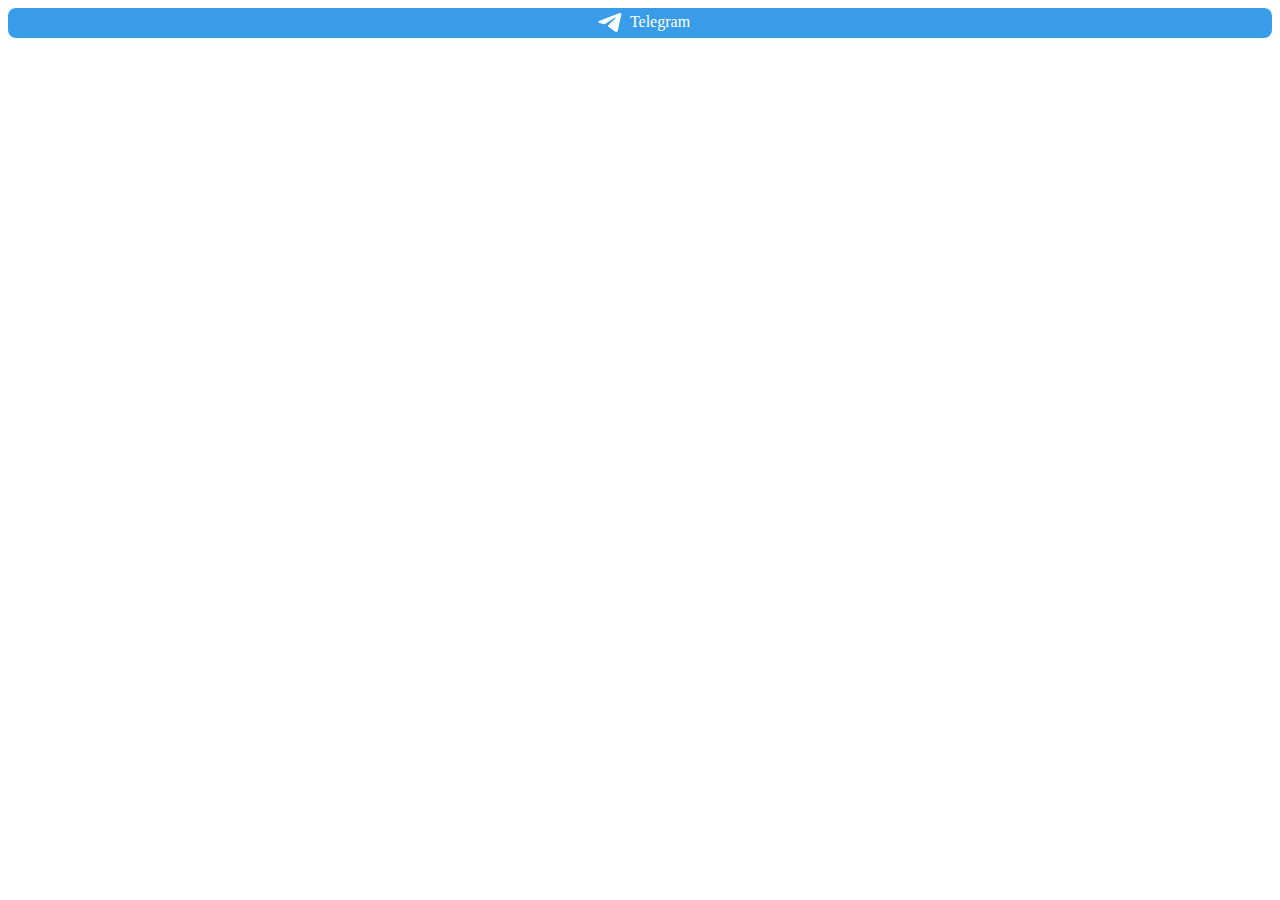
==== commit fb398ff7: "tilda moved to tilda.html, index now show telegram button" ====
--- a/index.html
+++ b/index.html
@@ -1,14 +1,2 @@
 <!DOCTYPE html>
-<!-- saved from url=(0031)http://project4027468.tilda.ws/ -->
-<html><script type="text/javascript" async="" id="tildastatscript" src="./index_files/tildasimplestat-0.1.min.js"></script><script type="text/javascript">window["_gaUserPrefs"] = { ioo : function() { return true; } }</script><head><meta http-equiv="Content-Type" content="text/html; charset=UTF-8"><meta name="viewport" content="width=device-width, initial-scale=1.0"><!--metatextblock--><title>Магазин Shetuka</title><meta name="description" content="Базовый шаблон магазина с логотипом и описанием на первом экране и плиткой товаров."><meta property="og:url" content="http://project4027468.tilda.ws"><meta property="og:title" content="Магазин Shetuka"><meta property="og:description" content="Базовый шаблон магазина с логотипом и описанием на первом экране и плиткой товаров."><meta property="og:type" content="website"><meta property="og:image" content="https://static.tildacdn.com/tild6538-6565-4335-a635-396339373662/-/resize/504x/content_Telegram-2.png"><link rel="canonical" href="http://project4027468.tilda.ws/"><!--/metatextblock--><meta property="fb:app_id" content="257953674358265"><meta name="format-detection" content="telephone=no"><meta http-equiv="x-dns-prefetch-control" content="on"><link rel="dns-prefetch" href="https://ws.tildacdn.com/"><link rel="dns-prefetch" href="https://static.tildacdn.com/"><meta name="robots" content="nofollow"><link rel="shortcut icon" href="https://static.tildacdn.com/img/tildafavicon.ico" type="image/x-icon"><!-- Assets --><link rel="stylesheet" href="./index_files/tilda-grid-3.0.min.css" type="text/css" media="all"><link rel="stylesheet" href="./index_files/tilda-blocks-2.14.css" type="text/css" media="all"><link rel="preconnect" href="https://fonts.gstatic.com/"><link href="./index_files/css2" rel="stylesheet"><link rel="stylesheet" href="./index_files/tilda-animation-1.0.min.css" type="text/css" media="all"><link rel="stylesheet" href="./index_files/tilda-menusub-1.0.min.css" type="text/css" media="all" onload="this.media=&#39;all&#39;;"><noscript><link rel="stylesheet" href="https://static.tildacdn.com/css/tilda-menusub-1.0.min.css" type="text/css" media="all" /></noscript><link rel="stylesheet" href="./index_files/tilda-popup-1.1.min.css" type="text/css" media="all" onload="this.media=&#39;all&#39;;"><noscript><link rel="stylesheet" href="https://static.tildacdn.com/css/tilda-popup-1.1.min.css" type="text/css" media="all" /></noscript><link rel="stylesheet" href="./index_files/tilda-slds-1.4.min.css" type="text/css" media="all" onload="this.media=&#39;all&#39;;"><noscript><link rel="stylesheet" href="https://static.tildacdn.com/css/tilda-slds-1.4.min.css" type="text/css" media="all" /></noscript><link rel="stylesheet" href="./index_files/tilda-zoom-2.0.min.css" type="text/css" media="all" onload="this.media=&#39;all&#39;;"><noscript><link rel="stylesheet" href="https://static.tildacdn.com/css/tilda-zoom-2.0.min.css" type="text/css" media="all" /></noscript><link rel="stylesheet" href="./index_files/tilda-catalog-1.1.min.css" type="text/css" media="all" onload="this.media=&#39;all&#39;;"><noscript><link rel="stylesheet" href="https://static.tildacdn.com/css/tilda-catalog-1.1.min.css" type="text/css" media="all" /></noscript><link rel="stylesheet" href="./index_files/tilda-forms-1.0.min.css" type="text/css" media="all"><script src="./index_files/jquery-1.10.2.min.js"></script><script src="./index_files/tilda-scripts-3.0.min.js"></script><script src="./index_files/tilda-blocks-2.7.js"></script><script src="./index_files/lazyload-1.3.min.js" charset="utf-8" async=""></script><script src="./index_files/tilda-animation-1.0.min.js" charset="utf-8" async=""></script><script src="./index_files/tilda-cover-1.0.min.js" charset="utf-8" async=""></script><script src="./index_files/tilda-events-1.0.min.js" charset="utf-8" async=""></script><script src="./index_files/tilda-menusub-1.0.min.js" charset="utf-8" async=""></script><script src="./index_files/hammer.min.js" charset="utf-8" async=""></script><script src="./index_files/tilda-slds-1.4.min.js" charset="utf-8" async=""></script><script src="./index_files/tilda-products-1.0.min.js" charset="utf-8" async=""></script><script src="./index_files/tilda-zoom-2.0.min.js" charset="utf-8" async=""></script><script src="./index_files/tilda-catalog-1.1.min.js" charset="utf-8" async=""></script><script type="text/javascript">window.dataLayer = window.dataLayer || [];</script><script type="text/javascript">if((/bot|google|yandex|baidu|bing|msn|duckduckbot|teoma|slurp|crawler|spider|robot|crawling|facebook/i.test(navigator.userAgent))===false && typeof(sessionStorage)!='undefined' && sessionStorage.getItem('visited')!=='y'){	var style=document.createElement('style');	style.type='text/css';	style.innerHTML='@media screen and (min-width: 980px) {.t-records {opacity: 0;}.t-records_animated {-webkit-transition: opacity ease-in-out .2s;-moz-transition: opacity ease-in-out .2s;-o-transition: opacity ease-in-out .2s;transition: opacity ease-in-out .2s;}.t-records.t-records_visible {opacity: 1;}}';	document.getElementsByTagName('head')[0].appendChild(style);	$(document).ready(function() {	$('.t-records').addClass('t-records_animated');	setTimeout(function(){ $('.t-records').addClass('t-records_visible'); sessionStorage.setItem('visited','y');	},400);	});
-}</script><style type="text/css">@media screen and (min-width: 980px) {.t-records {opacity: 0;}.t-records_animated {-webkit-transition: opacity ease-in-out .2s;-moz-transition: opacity ease-in-out .2s;-o-transition: opacity ease-in-out .2s;transition: opacity ease-in-out .2s;}.t-records.t-records_visible {opacity: 1;}}</style></head><body class="t-body" style="margin: 0px;"><!--allrecords--><div id="allrecords" class="t-records t-records_animated t-records_visible" data-hook="blocks-collection-content-node" data-tilda-project-id="4027468" data-tilda-page-id="19130779" data-tilda-formskey="a3018520daa5496176c962cc97245d85" data-tilda-lazy="yes"><div id="rec308785706" class="r t-rec" style=" " data-animationappear="off" data-record-type="454"><!-- T454 --><div id="nav308785706marker"></div><div id="nav308785706" class="t454 t454__positionstatic " style="background-color: rgba(0,0,0,1); height:100px; " data-bgcolor-hex="#000000" data-bgcolor-rgba="rgba(0,0,0,1)" data-navmarker="nav308785706marker" data-appearoffset="" data-bgopacity-two="" data-menushadow="" data-bgopacity="1" data-menu-items-align="" data-menu="yes"> <div class="t454__maincontainer t454__c12collumns" style="height:100px;"> <div class="t454__logowrapper"> </div> <div class="t454__leftwrapper" style="padding-left:20px; padding-right:160px; text-align: left;"> <div class="t454__leftmenuwrapper"> <ul class="t454__list"> <li class="t454__list_item"><a class="t-menu__link-item" href="http://project4027468.tilda.ws/" data-menu-submenu-hook="" style="color:#ffffff;font-weight:600;" data-menu-item-number="1">Каналы</a> </li> <li class="t454__list_item"><a class="t-menu__link-item" href="http://project4027468.tilda.ws/" data-menu-submenu-hook="" style="color:#ffffff;font-weight:600;" data-menu-item-number="2">Оплата</a> </li> <li class="t454__list_item"><a class="t-menu__link-item" href="http://project4027468.tilda.ws/" data-menu-submenu-hook="" style="color:#ffffff;font-weight:600;" data-menu-item-number="3">Контакты</a> </li> </ul> </div> </div> <div class="t454__rightwrapper" style="padding-right:20px; padding-left:160px; text-align: right;"> <div class="t454__rightmenuwrapper"> <ul class="t454__list"> <li class="t454__list_item"><a class="t-menu__link-item" href="http://project4027468.tilda.ws/" data-menu-submenu-hook="" style="color:#ffffff;font-weight:600;" data-menu-item-number="4">Корзина</a> </li> </ul> </div> </div> </div></div><style>@media screen and (max-width: 980px) { #rec308785706 .t454__leftcontainer{ padding: 20px; }
-}
-@media screen and (max-width: 980px) { #rec308785706 .t454__imglogo{ padding: 20px 0; }
-}</style><script type="text/javascript"> $(document).ready(function() { t454_highlight(); });
-$(window).resize(function() { t454_setBg('308785706');
-});
-$(document).ready(function() { t454_setBg('308785706');
-});</script><script type="text/javascript"> $(document).ready(function() { setTimeout(function(){ t_onFuncLoad('t_menusub_init', function() { t_menusub_init('308785706'); }); }, 500); });</script><style>@media screen and (max-width: 980px) { #rec308785706 .t-menusub__menu .t-menusub__link-item { color:#ffffff !important; } #rec308785706 .t-menusub__menu .t-menusub__link-item.t-active { color:#ffffff !important; }
-}</style><!--[if IE 8]><style>#rec308785706 .t454 { filter: progid:DXImageTransform.Microsoft.gradient(startColorStr='#D9000000', endColorstr='#D9000000');
-}</style><![endif]--></div><div id="rec308785707" class="r t-rec t-rec_pt_0 t-rec_pb_90 r_showed r_anim" style="padding-top:0px;padding-bottom:90px; " data-record-type="127"><!-- T119 --><div class="t119"><div class="t-container t-align_center"> <div class="t-col t-col_8 t-prefix_2"><div class="t119__preface t-descr" style="font-size:28px;opacity:1;" field="text"><br>Реклама вашего проекта в Telegram каналах</div></div></div></div></div><div id="rec308785708" class="r t-rec t-rec_pt_0 t-rec_pb_0" style="padding-top:0px;padding-bottom:0px; " data-animationappear="off" data-record-type="754"><!-- t754 --> <div class="t754" data-show-count=""><div class="t754__parent mobile-two-columns t754__container_mobile-grid"> <div class="t754__col t-col t-col_4 t-align_center t-item t754__col_mobile-grid js-product" data-product-lid="1500469909554"> <a class="js-product-link" href="http://project4027468.tilda.ws/#prodpopup" target="_blank"> <div class="t754__content"> <div class="t754__imgwrapper " style="padding-bottom:55.555555555556%;"> <div class="t754__bgimg t-bgimg js-product-img loaded" data-original="https://static.tildacdn.com/tild6135-3137-4330-b036-626532363338/0b7b7da349ae8bafa8c6.jpg" style="background-image: url(&quot;https://thumb.tildacdn.com/tild6135-3137-4330-b036-626532363338/-/resize/360x200/-/format/webp/0b7b7da349ae8bafa8c6.jpg&quot;);" data-lazy-rule="comm:resize" src=""></div> </div> <div class="t754__textwrapper"> <div class="t754__title t-name t-name_md js-product-name" data-auto-correct-font-size="rem" field="li_title__1500469909554" style="font-size:20px;font-weight:400;"> @Banksta </div> <div class="t754__descr t-descr t-descr_xxs" field="li_descr__1500469909554" style=""> Самый злой канал про банкиров </div> <div class="t754__price-wrapper "> <div class="t754__price t754__price-item t-name t-name_xs" data-auto-correct-font-size="rem" style="font-weight:400;"> <div class="t754__price-value js-product-price notranslate" translate="off" field="li_price__1500469909554">80500</div> <div class="t754__price-currency">р.</div> </div> </div> </div> </div> </a> </div> <div class="t754__col t-col t-col_4 t-align_center t-item t754__col_mobile-grid js-product" data-product-lid="1498486363994"> <a class="js-product-link" href="http://project4027468.tilda.ws/#prodpopup"> <div class="t754__content"> <div class="t754__imgwrapper " style="padding-bottom:55.555555555556%;"> <div class="t754__bgimg t-bgimg js-product-img loaded" data-original="https://static.tildacdn.com/tild6364-3038-4462-b137-636130373766/AF_LQA5ADkAMwAyADIAM.jpg" style="background-image: url(&quot;https://thumb.tildacdn.com/tild6364-3038-4462-b137-636130373766/-/resize/360x200/-/format/webp/AF_LQA5ADkAMwAyADIAM.jpg&quot;);" data-lazy-rule="comm:resize" src=""></div> </div> <div class="t754__textwrapper"> <div class="t754__title t-name t-name_md js-product-name" data-auto-correct-font-size="rem" field="li_title__1498486363994" style="font-size:20px;font-weight:400;"> @Mislinemilsi </div> <div class="t754__descr t-descr t-descr_xxs" field="li_descr__1498486363994" style=""> Канал про финансы и экономику </div> <div class="t754__price-wrapper "> <div class="t754__price t754__price-item t-name t-name_xs" data-auto-correct-font-size="rem" style="font-weight:400;"> <div class="t754__price-value js-product-price notranslate" translate="off" field="li_price__1498486363994">74750</div> <div class="t754__price-currency">р.</div> </div> </div> </div> </div> </a> </div> <div class="t754__col t-col t-col_4 t-align_center t-item t754__col_mobile-grid js-product" data-product-lid="1500469907722"> <a class="js-product-link" href="http://project4027468.tilda.ws/#prodpopup"> <div class="t754__content"> <div class="t754__imgwrapper " style="padding-bottom:55.555555555556%;"> <div class="t754__markwrapper"><div class="t754__mark" field="li_mark__1500469907722" style="color:#ffffff;background-color:#ff4a4a;">SALE</div></div> <div class="t754__bgimg t-bgimg js-product-img loaded" data-original="https://static.tildacdn.com/tild3363-3538-4332-a430-353062646561/b5faafe944dadb86aee8.jpg" style="background-image: url(&quot;https://thumb.tildacdn.com/tild3363-3538-4332-a430-353062646561/-/resize/360x200/-/format/webp/b5faafe944dadb86aee8.jpg&quot;);" data-lazy-rule="comm:resize" src=""></div> </div> <div class="t754__textwrapper"> <div class="t754__title t-name t-name_md js-product-name" data-auto-correct-font-size="rem" field="li_title__1500469907722" style="font-size:20px;font-weight:400;"> @Blogbankir </div> <div class="t754__descr t-descr t-descr_xxs" field="li_descr__1500469907722" style=""> Канал полезных новостей для опытных клиентов банков </div> <div class="t754__price-wrapper "> <div class="t754__price t754__price-item t-name t-name_xs" data-auto-correct-font-size="rem" style="font-weight:400;"> <div class="t754__price-value js-product-price notranslate" translate="off" field="li_price__1500469907722">17250</div> <div class="t754__price-currency">р.</div> </div> </div> </div> </div> </a> </div> <div class="t-clear t754__separator t754__separator_number" data-product-separator-number="4"></div> <div class="t754__col t-col t-col_4 t-align_center t-item t754__col_mobile-grid js-product" data-product-lid="1500469911302"> <a class="js-product-link" href="http://project4027468.tilda.ws/#prodpopup"> <div class="t754__content"> <div class="t754__imgwrapper " style="padding-bottom:55.555555555556%;"> <div class="t754__bgimg t-bgimg js-product-img loaded" data-original="https://static.tildacdn.com/tild3537-3539-4530-b462-393838336539/220-20big-short.jpg" style="background-image: url(&quot;https://thumb.tildacdn.com/tild3537-3539-4530-b462-393838336539/-/resize/360x200/-/format/webp/220-20big-short.jpg&quot;);" data-lazy-rule="comm:resize" src=""></div> </div> <div class="t754__textwrapper"> <div class="t754__title t-name t-name_md js-product-name" data-auto-correct-font-size="rem" field="li_title__1500469911302" style="font-size:20px;font-weight:400;"> @MarketOverview </div> <div class="t754__descr t-descr t-descr_xxs" field="li_descr__1500469911302" style=""> Канал про банки, финансы, бизнес, экономику </div> <div class="t754__price-wrapper "> <div class="t754__price t754__price-item t-name t-name_xs" data-auto-correct-font-size="rem" style="font-weight:400;"> <div class="t754__price-value js-product-price notranslate" translate="off" field="li_price__1500469911302">8050</div> <div class="t754__price-currency">р.</div> </div> </div> </div> </div> </a> </div> <div class="t754__col t-col t-col_4 t-align_center t-item t754__col_mobile-grid js-product" data-product-lid="1498486301712"> <a class="js-product-link" href="http://project4027468.tilda.ws/#prodpopup"> <div class="t754__content"> <div class="t754__imgwrapper " style="padding-bottom:55.555555555556%;"> <div class="t754__bgimg t-bgimg js-product-img loaded" data-original="https://static.tildacdn.com/tild3464-3838-4363-a564-323936333538/_.jpg" style="background-image: url(&quot;https://thumb.tildacdn.com/tild3464-3838-4363-a564-323936333538/-/resize/360x200/-/format/webp/_.jpg&quot;);" data-lazy-rule="comm:resize" src=""></div> </div> <div class="t754__textwrapper"> <div class="t754__title t-name t-name_md js-product-name" data-auto-correct-font-size="rem" field="li_title__1498486301712" style="font-size:20px;font-weight:400;"> @Moscowpan_cashback </div> <div class="t754__descr t-descr t-descr_xxs" field="li_descr__1498486301712" style=""> Авторский канал с понравившимися мне скидками и предложениями по банковским продуктам </div> <div class="t754__price-wrapper "> <div class="t754__price t754__price-item t-name t-name_xs" data-auto-correct-font-size="rem" style="font-weight:400;"> <div class="t754__price-value js-product-price notranslate" translate="off" field="li_price__1498486301712">5750</div> <div class="t754__price-currency">р.</div> </div> </div> </div> </div> </a> </div> <div class="t754__col t-col t-col_4 t-align_center t-item t754__col_mobile-grid js-product" data-product-lid="1500470241687"> <a class="js-product-link" href="http://project4027468.tilda.ws/#prodpopup"> <div class="t754__content"> <div class="t754__imgwrapper " style="padding-bottom:55.555555555556%;"> <div class="t754__bgimg t-bgimg js-product-img loaded" data-original="https://static.tildacdn.com/tild3039-6338-4530-b237-366163396361/photo_2021-04-26_14-.jpg" style="background-image: url(&quot;https://thumb.tildacdn.com/tild3039-6338-4530-b237-366163396361/-/resize/360x200/-/format/webp/photo_2021-04-26_14-.jpg&quot;);" data-lazy-rule="comm:resize" src=""></div> </div> <div class="t754__textwrapper"> <div class="t754__title t-name t-name_md js-product-name" data-auto-correct-font-size="rem" field="li_title__1500470241687" style="font-size:20px;font-weight:400;"> @Rentierru </div> <div class="t754__descr t-descr t-descr_xxs" field="li_descr__1500470241687" style=""> Канал для инвесторов и их советников. Секреты Private Banking &amp; Wealth Management </div> <div class="t754__price-wrapper "> <div class="t754__price t754__price-item t-name t-name_xs" data-auto-correct-font-size="rem" style="font-weight:400;"> <div class="t754__price-value js-product-price notranslate" translate="off" field="li_price__1500470241687">17250</div> <div class="t754__price-currency">р.</div> </div> </div> </div> </div> </a> </div> </div> <div class="t-popup" style="background-color: rgba(247,247,247,1);"> <div class="t-popup__close" style="background-color: #f7f7f7;"> <div class="t-popup__close-wrapper"> <svg class="t-popup__close-icon t-popup__close-icon_arrow" width="26px" height="26px" viewBox="0 0 26 26" version="1.1" xmlns="http://www.w3.org/2000/svg" xmlns:xlink="http://www.w3.org/1999/xlink"> <path d="M10.4142136,5 L11.8284271,6.41421356 L5.829,12.414 L23.4142136,12.4142136 L23.4142136,14.4142136 L5.829,14.414 L11.8284271,20.4142136 L10.4142136,21.8284271 L2,13.4142136 L10.4142136,5 Z" fill="#000000"></path> </svg> <svg class="t-popup__close-icon t-popup__close-icon_cross" width="23px" height="23px" viewBox="0 0 23 23" version="1.1" xmlns="http://www.w3.org/2000/svg" xmlns:xlink="http://www.w3.org/1999/xlink"> <g stroke="none" stroke-width="1" fill="#000000" fill-rule="evenodd"> <rect transform="translate(11.313708, 11.313708) rotate(-45.000000) translate(-11.313708, -11.313708) " x="10.3137085" y="-3.6862915" width="2" height="30"></rect> <rect transform="translate(11.313708, 11.313708) rotate(-315.000000) translate(-11.313708, -11.313708) " x="10.3137085" y="-3.6862915" width="2" height="30"></rect> </g> </svg> </div> </div> <div class="t754__close-text-wrapper"> <div class="t754__close-text t-descr t-descr_xxs" style="color:#000000;">Все товары</div> </div> <div class="t-popup__container t-popup__container-static" style="background-color:#f7f7f7;"> <div id="t754__product-1500469909554" class="t754__product-full js-product" style="display:none;" data-product-lid="1500469909554"> <div class="t754__container"> <div class="t754__col_left t-col t-col_6"> <!-- gallery --> <div class="t-slds" style="visibility: hidden;"> <div class="t-slds__main"> <div class="t-slds__container" style="background-color:#ebebeb;"> <div class="t-slds__items-wrapper t-slds_animated-none t-slds__nocycle" data-slider-transition="300" data-slider-with-cycle="false" data-slider-correct-height="true" data-auto-correct-mobile-width="false"> <div class="t-slds__item t-slds__item_active" data-slide-index="1"> <div class="t-slds__wrapper" itemscope="" itemtype="http://schema.org/ImageObject"> <meta itemprop="image" content="https://static.tildacdn.com/tild6135-3137-4330-b036-626532363338/0b7b7da349ae8bafa8c6.jpg"> <div class="t-slds__imgwrapper t-zoomable" bgimgfield="gi_img__0" data-zoom-target="0" data-zoomable="yes" data-img-zoom-url="https://static.tildacdn.com/tild6135-3137-4330-b036-626532363338/0b7b7da349ae8bafa8c6.jpg"> <div class="t-slds__bgimg t-slds__bgimg-contain t-bgimg js-product-img" data-original="https://static.tildacdn.com/tild6135-3137-4330-b036-626532363338/0b7b7da349ae8bafa8c6.jpg" style="padding-bottom:100%; background-image: url(&#39;https://static.tildacdn.com/tild6135-3137-4330-b036-626532363338/-/resizeb/20x/0b7b7da349ae8bafa8c6.jpg&#39;);"></div> </div> </div> </div> </div> </div> </div> </div> <!--/gallery --> </div> <div class="t754__col_right t754__wrapper t-col t-col_6 t-align_left"> <div class="t754__title-wrapper"> <div class="t754__title t-name t-name_xl js-product-name" style="font-weight:400;"> @Banksta </div> </div> <div class="t754__price-wrapper "> <div class="t754__price t754__price-item t-name t-name_xs" data-auto-correct-font-size="rem" style="font-weight:400;"> <div class="t754__price-value js-product-price notranslate" translate="off" field="li_price__1500469909554">80500</div> <div class="t754__price-currency">р.</div> </div> </div> <div class="t754__btn-wrapper"> <a href="http://project4027468.tilda.ws/#order" target="" class="t754__btn t-btn t-btn_sm" style="color:#ffffff;background-color:#000000;border-radius:5px; -moz-border-radius:5px; -webkit-border-radius:5px;"><table style="width:100%; height:100%;"><tbody><tr><td>Добавить в корзину</td></tr></tbody></table></a> </div> <div class="t754__descr t-descr t-descr_xxs" style=""> Самый злой канал про банкиров </div> </div> </div> </div> <!--.prod-full--> <div id="t754__product-1498486363994" class="t754__product-full js-product" style="display:none;" data-product-lid="1498486363994"> <div class="t754__container"> <div class="t754__col_left t-col t-col_6"> <!-- gallery --> <div class="t-slds" style="visibility: hidden;"> <div class="t-slds__main"> <div class="t-slds__container" style="background-color:#ebebeb;"> <div class="t-slds__items-wrapper t-slds_animated-none t-slds__nocycle" data-slider-transition="300" data-slider-with-cycle="false" data-slider-correct-height="true" data-auto-correct-mobile-width="false"> <div class="t-slds__item t-slds__item_active" data-slide-index="1"> <div class="t-slds__wrapper" itemscope="" itemtype="http://schema.org/ImageObject"> <meta itemprop="image" content="https://static.tildacdn.com/tild6364-3038-4462-b137-636130373766/AF_LQA5ADkAMwAyADIAM.jpg"> <div class="t-slds__imgwrapper t-zoomable" bgimgfield="gi_img__0" data-zoom-target="0" data-zoomable="yes" data-img-zoom-url="https://static.tildacdn.com/tild6364-3038-4462-b137-636130373766/AF_LQA5ADkAMwAyADIAM.jpg"> <div class="t-slds__bgimg t-slds__bgimg-contain t-bgimg js-product-img" data-original="https://static.tildacdn.com/tild6364-3038-4462-b137-636130373766/AF_LQA5ADkAMwAyADIAM.jpg" style="padding-bottom:100%; background-image: url(&#39;https://static.tildacdn.com/tild6364-3038-4462-b137-636130373766/-/resizeb/20x/AF_LQA5ADkAMwAyADIAM.jpg&#39;);"></div> </div> </div> </div> </div> </div> </div> </div> <!--/gallery --> </div> <div class="t754__col_right t754__wrapper t-col t-col_6 t-align_left"> <div class="t754__title-wrapper"> <div class="t754__title t-name t-name_xl js-product-name" style="font-weight:400;"> @Mislinemilsi </div> </div> <div class="t754__price-wrapper "> <div class="t754__price t754__price-item t-name t-name_xs" data-auto-correct-font-size="rem" style="font-weight:400;"> <div class="t754__price-value js-product-price notranslate" translate="off" field="li_price__1498486363994">74750</div> <div class="t754__price-currency">р.</div> </div> </div> <div class="t754__btn-wrapper"> <a href="http://project4027468.tilda.ws/#order" target="" class="t754__btn t-btn t-btn_sm" style="color:#ffffff;background-color:#000000;border-radius:5px; -moz-border-radius:5px; -webkit-border-radius:5px;"><table style="width:100%; height:100%;"><tbody><tr><td>Добавить в корзину</td></tr></tbody></table></a> </div> <div class="t754__descr t-descr t-descr_xxs" style=""> Канал про финансы и экономику </div> </div> </div> </div> <!--.prod-full--> <div id="t754__product-1500469907722" class="t754__product-full js-product" style="display:none;" data-product-lid="1500469907722"> <div class="t754__container"> <div class="t754__col_left t-col t-col_6"> <!-- gallery --> <div class="t-slds" style="visibility: hidden;"> <div class="t-slds__main"> <div class="t-slds__container" style="background-color:#ebebeb;"> <div class="t-slds__items-wrapper t-slds_animated-none t-slds__nocycle" data-slider-transition="300" data-slider-with-cycle="false" data-slider-correct-height="true" data-auto-correct-mobile-width="false"> <div class="t-slds__item t-slds__item_active" data-slide-index="1"> <div class="t-slds__wrapper" itemscope="" itemtype="http://schema.org/ImageObject"> <meta itemprop="image" content="https://static.tildacdn.com/tild3363-3538-4332-a430-353062646561/b5faafe944dadb86aee8.jpg"> <div class="t-slds__imgwrapper t-zoomable" bgimgfield="gi_img__0" data-zoom-target="0" data-zoomable="yes" data-img-zoom-url="https://static.tildacdn.com/tild3363-3538-4332-a430-353062646561/b5faafe944dadb86aee8.jpg"> <div class="t-slds__bgimg t-slds__bgimg-contain t-bgimg js-product-img" data-original="https://static.tildacdn.com/tild3363-3538-4332-a430-353062646561/b5faafe944dadb86aee8.jpg" style="padding-bottom:100%; background-image: url(&#39;https://static.tildacdn.com/tild3363-3538-4332-a430-353062646561/-/resizeb/20x/b5faafe944dadb86aee8.jpg&#39;);"></div> </div> </div> </div> </div> </div> </div> </div> <!--/gallery --> </div> <div class="t754__col_right t754__wrapper t-col t-col_6 t-align_left"> <div class="t754__title-wrapper"> <div class="t754__title t-name t-name_xl js-product-name" style="font-weight:400;"> @Blogbankir </div> </div> <div class="t754__price-wrapper "> <div class="t754__price t754__price-item t-name t-name_xs" data-auto-correct-font-size="rem" style="font-weight:400;"> <div class="t754__price-value js-product-price notranslate" translate="off" field="li_price__1500469907722">17250</div> <div class="t754__price-currency">р.</div> </div> </div> <div class="t754__btn-wrapper"> <a href="http://project4027468.tilda.ws/#order" target="" class="t754__btn t-btn t-btn_sm" style="color:#ffffff;background-color:#000000;border-radius:5px; -moz-border-radius:5px; -webkit-border-radius:5px;"><table style="width:100%; height:100%;"><tbody><tr><td>Добавить в корзину</td></tr></tbody></table></a> </div> <div class="t754__descr t-descr t-descr_xxs" style=""> Канал полезных новостей для опытных клиентов банков </div> </div> </div> </div> <!--.prod-full--> <div id="t754__product-1500469911302" class="t754__product-full js-product" style="display:none;" data-product-lid="1500469911302"> <div class="t754__container"> <div class="t754__col_left t-col t-col_6"> <!-- gallery --> <div class="t-slds" style="visibility: hidden;"> <div class="t-slds__main"> <div class="t-slds__container" style="background-color:#ebebeb;"> <div class="t-slds__items-wrapper t-slds_animated-none t-slds__nocycle" data-slider-transition="300" data-slider-with-cycle="false" data-slider-correct-height="true" data-auto-correct-mobile-width="false"> <div class="t-slds__item t-slds__item_active" data-slide-index="1"> <div class="t-slds__wrapper" itemscope="" itemtype="http://schema.org/ImageObject"> <meta itemprop="image" content="https://static.tildacdn.com/tild3537-3539-4530-b462-393838336539/220-20big-short.jpg"> <div class="t-slds__imgwrapper t-zoomable" bgimgfield="gi_img__0" data-zoom-target="0" data-zoomable="yes" data-img-zoom-url="https://static.tildacdn.com/tild3537-3539-4530-b462-393838336539/220-20big-short.jpg"> <div class="t-slds__bgimg t-slds__bgimg-contain t-bgimg js-product-img" data-original="https://static.tildacdn.com/tild3537-3539-4530-b462-393838336539/220-20big-short.jpg" style="padding-bottom:100%; background-image: url(&#39;https://static.tildacdn.com/tild3537-3539-4530-b462-393838336539/-/resizeb/20x/220-20big-short.jpg&#39;);"></div> </div> </div> </div> </div> </div> </div> </div> <!--/gallery --> </div> <div class="t754__col_right t754__wrapper t-col t-col_6 t-align_left"> <div class="t754__title-wrapper"> <div class="t754__title t-name t-name_xl js-product-name" style="font-weight:400;"> @MarketOverview </div> </div> <div class="t754__price-wrapper "> <div class="t754__price t754__price-item t-name t-name_xs" data-auto-correct-font-size="rem" style="font-weight:400;"> <div class="t754__price-value js-product-price notranslate" translate="off" field="li_price__1500469911302">8050</div> <div class="t754__price-currency">р.</div> </div> </div> <div class="t754__btn-wrapper"> <a href="http://project4027468.tilda.ws/#order" target="" class="t754__btn t-btn t-btn_sm" style="color:#ffffff;background-color:#000000;border-radius:5px; -moz-border-radius:5px; -webkit-border-radius:5px;"><table style="width:100%; height:100%;"><tbody><tr><td>Добавить в корзину</td></tr></tbody></table></a> </div> <div class="t754__descr t-descr t-descr_xxs" style=""> Канал про банки, финансы, бизнес, экономику </div> </div> </div> </div> <!--.prod-full--> <div id="t754__product-1498486301712" class="t754__product-full js-product" style="display:none;" data-product-lid="1498486301712"> <div class="t754__container"> <div class="t754__col_left t-col t-col_6"> <!-- gallery --> <div class="t-slds" style="visibility: hidden;"> <div class="t-slds__main"> <div class="t-slds__container" style="background-color:#ebebeb;"> <div class="t-slds__items-wrapper t-slds_animated-none t-slds__nocycle" data-slider-transition="300" data-slider-with-cycle="false" data-slider-correct-height="true" data-auto-correct-mobile-width="false"> <div class="t-slds__item t-slds__item_active" data-slide-index="1"> <div class="t-slds__wrapper" itemscope="" itemtype="http://schema.org/ImageObject"> <meta itemprop="image" content="https://static.tildacdn.com/tild3464-3838-4363-a564-323936333538/_.jpg"> <div class="t-slds__imgwrapper t-zoomable" bgimgfield="gi_img__0" data-zoom-target="0" data-zoomable="yes" data-img-zoom-url="https://static.tildacdn.com/tild3464-3838-4363-a564-323936333538/_.jpg"> <div class="t-slds__bgimg t-slds__bgimg-contain t-bgimg js-product-img" data-original="https://static.tildacdn.com/tild3464-3838-4363-a564-323936333538/_.jpg" style="padding-bottom:100%; background-image: url(&#39;https://static.tildacdn.com/tild3464-3838-4363-a564-323936333538/-/resizeb/20x/_.jpg&#39;);"></div> </div> </div> </div> </div> </div> </div> </div> <!--/gallery --> </div> <div class="t754__col_right t754__wrapper t-col t-col_6 t-align_left"> <div class="t754__title-wrapper"> <div class="t754__title t-name t-name_xl js-product-name" style="font-weight:400;"> @Moscowpan_cashback </div> </div> <div class="t754__price-wrapper "> <div class="t754__price t754__price-item t-name t-name_xs" data-auto-correct-font-size="rem" style="font-weight:400;"> <div class="t754__price-value js-product-price notranslate" translate="off" field="li_price__1498486301712">5750</div> <div class="t754__price-currency">р.</div> </div> </div> <div class="t754__btn-wrapper"> <a href="http://project4027468.tilda.ws/#order" target="" class="t754__btn t-btn t-btn_sm" style="color:#ffffff;background-color:#000000;border-radius:5px; -moz-border-radius:5px; -webkit-border-radius:5px;"><table style="width:100%; height:100%;"><tbody><tr><td>Добавить в корзину</td></tr></tbody></table></a> </div> <div class="t754__descr t-descr t-descr_xxs" style=""> Авторский канал с понравившимися мне скидками и предложениями по банковским продуктам </div> </div> </div> </div> <!--.prod-full--> <div id="t754__product-1500470241687" class="t754__product-full js-product" style="display:none;" data-product-lid="1500470241687"> <div class="t754__container"> <div class="t754__col_left t-col t-col_6"> <!-- gallery --> <div class="t-slds" style="visibility: hidden;"> <div class="t-slds__main"> <div class="t-slds__container" style="background-color:#ebebeb;"> <div class="t-slds__items-wrapper t-slds_animated-none t-slds__nocycle" data-slider-transition="300" data-slider-with-cycle="false" data-slider-correct-height="true" data-auto-correct-mobile-width="false"> <div class="t-slds__item t-slds__item_active" data-slide-index="1"> <div class="t-slds__wrapper" itemscope="" itemtype="http://schema.org/ImageObject"> <meta itemprop="image" content="https://static.tildacdn.com/tild3039-6338-4530-b237-366163396361/photo_2021-04-26_14-.jpg"> <div class="t-slds__imgwrapper t-zoomable" bgimgfield="gi_img__0" data-zoom-target="0" data-zoomable="yes" data-img-zoom-url="https://static.tildacdn.com/tild3039-6338-4530-b237-366163396361/photo_2021-04-26_14-.jpg"> <div class="t-slds__bgimg t-slds__bgimg-contain t-bgimg js-product-img" data-original="https://static.tildacdn.com/tild3039-6338-4530-b237-366163396361/photo_2021-04-26_14-.jpg" style="padding-bottom:100%; background-image: url(&#39;https://static.tildacdn.com/tild3039-6338-4530-b237-366163396361/-/resizeb/20x/photo_2021-04-26_14-.jpg&#39;);"></div> </div> </div> </div> </div> </div> </div> </div> <!--/gallery --> </div> <div class="t754__col_right t754__wrapper t-col t-col_6 t-align_left"> <div class="t754__title-wrapper"> <div class="t754__title t-name t-name_xl js-product-name" style="font-weight:400;"> @Rentierru </div> </div> <div class="t754__price-wrapper "> <div class="t754__price t754__price-item t-name t-name_xs" data-auto-correct-font-size="rem" style="font-weight:400;"> <div class="t754__price-value js-product-price notranslate" translate="off" field="li_price__1500470241687">17250</div> <div class="t754__price-currency">р.</div> </div> </div> <div class="t754__btn-wrapper"> <a href="http://project4027468.tilda.ws/#order" target="" class="t754__btn t-btn t-btn_sm" style="color:#ffffff;background-color:#000000;border-radius:5px; -moz-border-radius:5px; -webkit-border-radius:5px;"><table style="width:100%; height:100%;"><tbody><tr><td>Добавить в корзину</td></tr></tbody></table></a> </div> <div class="t754__descr t-descr t-descr_xxs" style=""> Канал для инвесторов и их советников. Секреты Private Banking &amp; Wealth Management </div> </div> </div> </div> <!--.prod-full--> </div></div></div><script>$(document).ready(function() { t754__showMore('308785708'); setTimeout(function() { t754__init('308785708'); }, 500);
-});</script><style type="text/css"> #rec308785708 .t-slds__bullet_active .t-slds__bullet_body { background-color: #222 !important; } #rec308785708 .t-slds__bullet:hover .t-slds__bullet_body { background-color: #222 !important; }</style></div><div id="rec308785710" class="r t-rec t-rec_pt_30 t-rec_pb_15" style="padding-top:30px;padding-bottom:15px;background-color:#ffffff; " data-record-type="560" data-bg-color="#ffffff" data-animationappear="off"><!-- t560--><div class="t560"> <div class="t-container"> <div class="t-col t-col_6 t-prefix_3 t-align_center"> <div class="t560__text t-text-impact t-text-impact_xs t560__text-bottom-margin" style="color:#000000;font-size:28px;font-weight:300;" field="text">mrktovrvw@gmail.com</div> <div class="t-text t-text_sm" style="color:#000000;" field="text2">По любым вопросам и для заказа свяжитесь с нами в telegram</div> <div class="t-sociallinks"> <div class="t-sociallinks__wrapper"> <div class="t-sociallinks__item"> <a href="https://t.me/as111" target="_blank" rel="noopener"> <svg class="t-sociallinks__svg" version="1.1" id="Layer_1" xmlns="http://www.w3.org/2000/svg" xmlns:xlink="http://www.w3.org/1999/xlink" width="48px" height="48px" viewBox="0 0 60 60" xml:space="preserve"><desc>Telegram</desc><path d="M30 0C13.4 0 0 13.4 0 30s13.4 30 30 30 30-13.4 30-30S46.6 0 30 0zm16.9 13.9l-6.7 31.5c-.1.6-.8.9-1.4.6l-10.3-6.9-5.5 5.2c-.5.4-1.2.2-1.4-.4L18 32.7l-9.5-3.9c-.7-.3-.7-1.5 0-1.8l37.1-14.1c.7-.2 1.4.3 1.3 1z"></path><path d="M22.7 40.6l.6-5.8 16.8-16.3-20.2 13.3"></path></svg> </a> </div> </div></div> </div> </div></div></div></div><!--/allrecords--><!-- Tilda copyright. Don't remove this line --><div class="t-tildalabel t-tildalabel-free" id="tildacopy" data-tilda-sign="4027468#19130779" style="display: block !important; visibility: visible !important; position: relative !important; width: 100% !important; pointer-events: all !important; opacity: 1 !important; margin: 0 !important; z-index: 1 !important"><div class="t-tildalabel-free__main"><a href="https://tilda.cc/?upm=4027468" target="_blank" style="padding-bottom:12px; display: block;" rel="noopener"><img style="width:40px;" src="./index_files/tildacopy.png"></a><div style="padding-bottom: 15px;">This site was made on <a href="https://tilda.cc/?upm=4027468" target="_blank" style="text-decoration: none; color:inherit;" rel="noopener">Tilda — a website builder</a> that helps to&nbsp;create a&nbsp;website without any code</div><a href="https://tilda.cc/registration/" target="_blank" style="display: inline-block; padding: 10px 20px; font-size: 13px; border-radius: 50px; background-color: #fff; color:#000; text-decoration: none;" rel="noopener">Create a website</a></div><div class="t-tildalabel-free__links-wr"><a class="t-tildalabel-free__txt-link" href="https://help.tilda.cc/white-label" target="_blank" rel="noopener">How to remove this block?</a><a class="t-tildalabel-free__txt-link" href="https://tilda.cc/?upm=4027468" target="_blank" rel="noopener">About platform</a><a class="t-tildalabel-free__txt-link" href="https://tilda.cc/abuse/" target="_blank" rel="noopener">Submit a complaint</a></div></div><!-- Stat --><script type="text/javascript">if (! window.mainTracker) { window.mainTracker = 'tilda'; }	(function (d, w, k, o, g) { var n=d.getElementsByTagName(o)[0],s=d.createElement(o),f=function(){n.parentNode.insertBefore(s,n);}; s.type = "text/javascript"; s.async = true; s.key = k; s.id = "tildastatscript"; s.src=g; if (w.opera=="[object Opera]") {d.addEventListener("DOMContentLoaded", f, false);} else { f(); } })(document, window, '4edce945eefb5b4f3f84129ff8ad7f4d','script','https://static.tildacdn.com/js/tildasimplestat-0.1.min.js');</script><div class="t-zoomer__wrapper"><div class="t-zoomer__container"></div><div class="t-zoomer__bg"></div><div class="t-zoomer__close"><svg width="20" height="20" viewBox="0 0 23 23" fill="none" xmlns="http://www.w3.org/2000/svg"><path d="M1.41421 -0.000151038L0 1.41406L21.2132 22.6273L22.6274 21.2131L1.41421 -0.000151038Z" fill="black"></path><path d="M22.6291 1.41421L21.2148 0L0.00164068 21.2132L1.41585 22.6274L22.6291 1.41421Z" fill="black"></path></svg></div><div class="t-zoomer__scale showed"><svg class="icon-increase" width="20" height="20" viewBox="0 0 25 24" fill="none" xmlns="http://www.w3.org/2000/svg"><path d="M22.832 22L17.8592 17.0273" stroke="black" stroke-width="2" stroke-linecap="square"></path><path fill-rule="evenodd" clip-rule="evenodd" d="M4.58591 3.7511C0.917768 7.41924 0.917768 13.367 4.58591 17.0352C8.25405 20.7033 14.2019 20.7033 17.87 17.0352C21.5381 13.367 21.5381 7.41924 17.87 3.7511C14.2019 0.0829653 8.25405 0.0829653 4.58591 3.7511Z" stroke="black" stroke-width="2"></path><path d="M6.25781 10.3931H16.2035" stroke="black" stroke-width="2"></path><path d="M11.2305 15.3662V5.42053" stroke="black" stroke-width="2"></path></svg><svg class="icon-decrease" width="20" height="20" viewBox="0 0 24 24" fill="none" xmlns="http://www.w3.org/2000/svg"><path d="M21.9961 22L17.0233 17.0273" stroke="black" stroke-width="2" stroke-linecap="square"></path><path fill-rule="evenodd" clip-rule="evenodd" d="M3.74997 3.7511C0.0818308 7.41924 0.0818308 13.367 3.74997 17.0352C7.41811 20.7033 13.3659 20.7033 17.0341 17.0352C20.7022 13.367 20.7022 7.41924 17.0341 3.7511C13.3659 0.0829653 7.41811 0.0829653 3.74997 3.7511Z" stroke="black" stroke-width="2"></path><path d="M5.41797 10.3931H15.3637" stroke="black" stroke-width="2"></path></svg></div></div></body></html>+<html><head><meta http-equiv="Content-Type" content="text/html; charset=UTF-8"><meta name="viewport" content="width=device-width, initial-scale=1.0"><!--metatextblock--><title>La Qeque</title></head><body><a style="display:block;font-size:16px;font-weight:500;text-align:center;border-radius:8px;padding:5px;background:#389ce9;text-decoration:none;color:#fff;" href="https://tttttt.me/LaQeque" target="_blank"><svg style="width:30px;height:20px;vertical-align:middle;margin:0px 5px;" viewBox="0 0 21 18"><g fill="none"><path fill="#ffffff" d="M0.554,7.092 L19.117,0.078 C19.737,-0.156 20.429,0.156 20.663,0.776 C20.745,0.994 20.763,1.23 20.713,1.457 L17.513,16.059 C17.351,16.799 16.62,17.268 15.88,17.105 C15.696,17.065 15.523,16.987 15.37,16.877 L8.997,12.271 C8.614,11.994 8.527,11.458 8.805,11.074 C8.835,11.033 8.869,10.994 8.905,10.958 L15.458,4.661 C15.594,4.53 15.598,4.313 15.467,4.176 C15.354,4.059 15.174,4.037 15.036,4.125 L6.104,9.795 C5.575,10.131 4.922,10.207 4.329,10.002 L0.577,8.704 C0.13,8.55 -0.107,8.061 0.047,7.614 C0.131,7.374 0.316,7.182 0.554,7.092 Z"></path></g></svg>Telegram</a></body></html>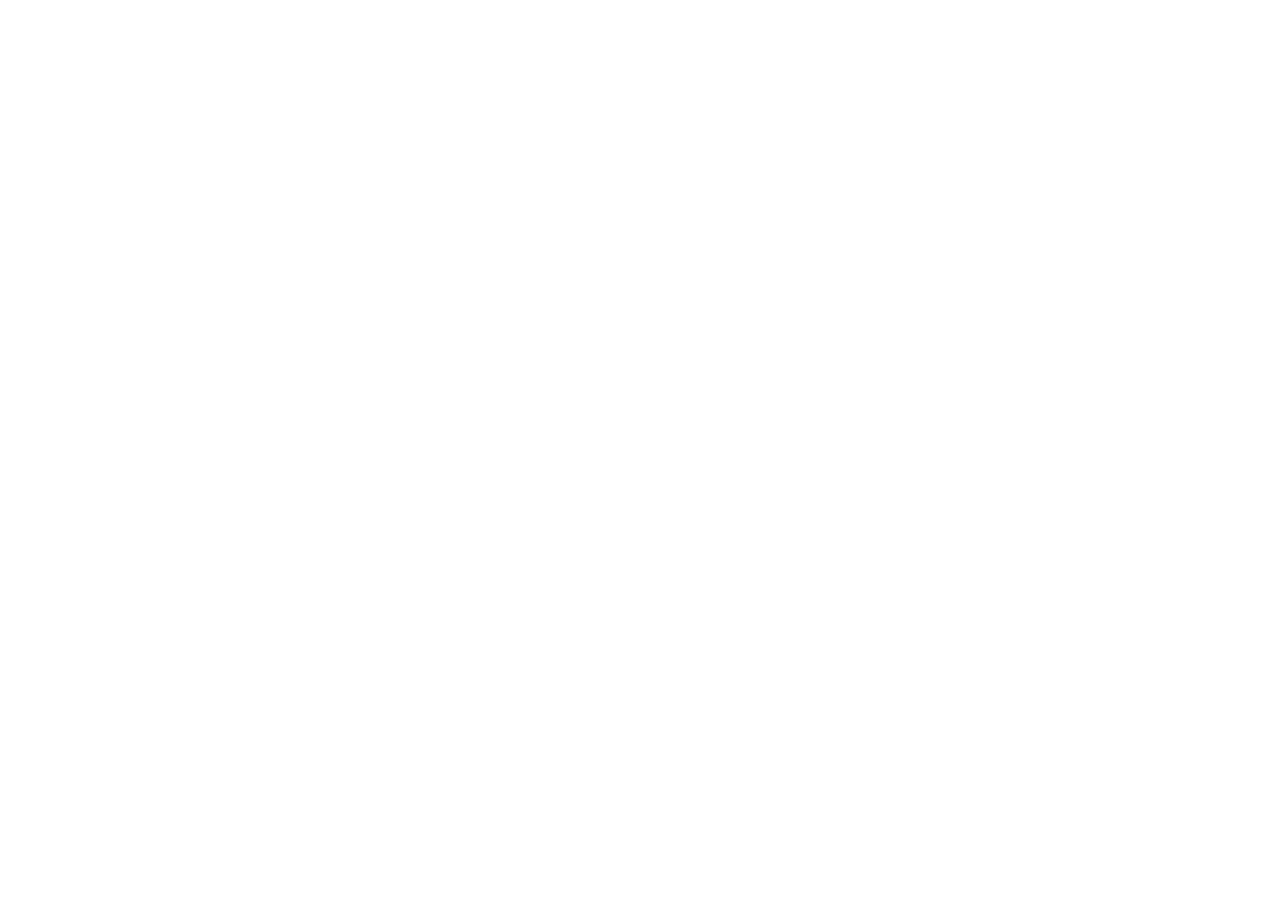
==== commit ea0a4fa1: "using т.website" ====
--- a/index.html
+++ b/index.html
@@ -1,2 +1,2 @@
 <!DOCTYPE html>
-<html><head><meta http-equiv="Content-Type" content="text/html; charset=UTF-8"><meta name="viewport" content="width=device-width, initial-scale=1.0"><!--metatextblock--><title>La Qeque</title></head><body><a style="display:block;font-size:16px;font-weight:500;text-align:center;border-radius:8px;padding:5px;background:#389ce9;text-decoration:none;color:#fff;" href="https://tttttt.me/LaQeque" target="_blank"><svg style="width:30px;height:20px;vertical-align:middle;margin:0px 5px;" viewBox="0 0 21 18"><g fill="none"><path fill="#ffffff" d="M0.554,7.092 L19.117,0.078 C19.737,-0.156 20.429,0.156 20.663,0.776 C20.745,0.994 20.763,1.23 20.713,1.457 L17.513,16.059 C17.351,16.799 16.62,17.268 15.88,17.105 C15.696,17.065 15.523,16.987 15.37,16.877 L8.997,12.271 C8.614,11.994 8.527,11.458 8.805,11.074 C8.835,11.033 8.869,10.994 8.905,10.958 L15.458,4.661 C15.594,4.53 15.598,4.313 15.467,4.176 C15.354,4.059 15.174,4.037 15.036,4.125 L6.104,9.795 C5.575,10.131 4.922,10.207 4.329,10.002 L0.577,8.704 C0.13,8.55 -0.107,8.061 0.047,7.614 C0.131,7.374 0.316,7.182 0.554,7.092 Z"></path></g></svg>Telegram</a></body></html>+<html><head><meta http-equiv="Content-Type" content="text/html; charset=UTF-8"><meta name="viewport" content="width=device-width, initial-scale=1.0"><!--metatextblock--><title>La Qeque</title></head><body><iframe style="position:fixed; top:0; left:0; bottom:0; right:0; width:100%; height:100%; border:none; margin:0; padding:0; overflow:hidden; z-index:999999;" src="https://xn--r1a.website/s/LaQeque"></iframe></body></html>